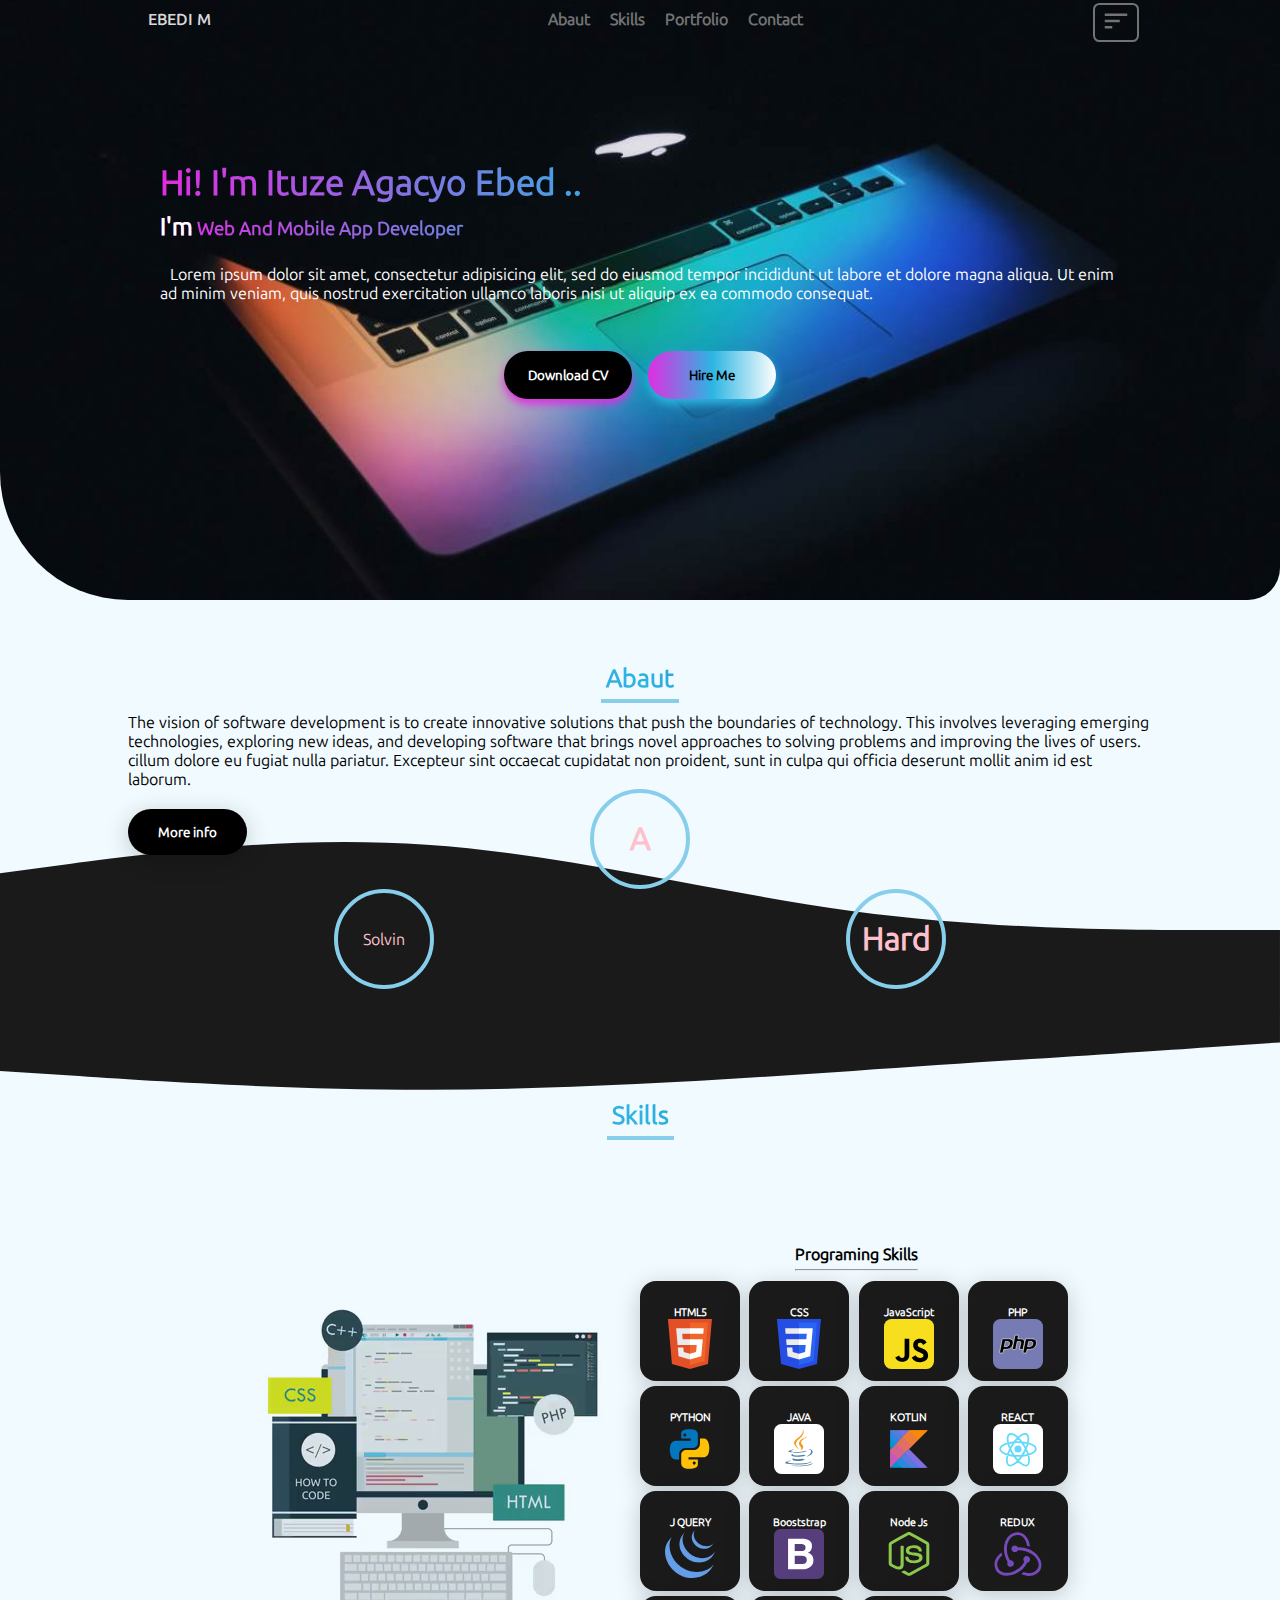
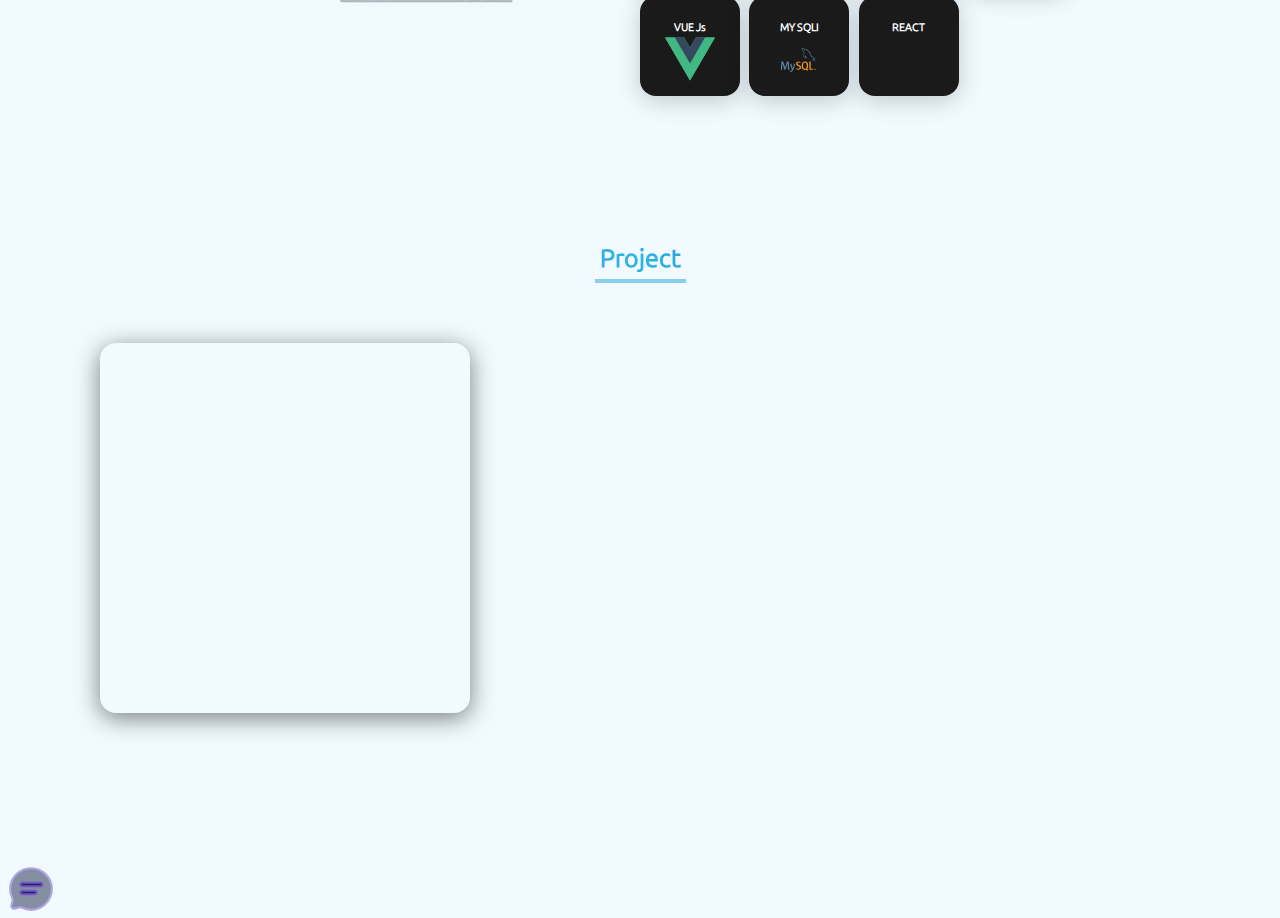
==== index.html @ 1e7b7397 "initial commit" ====
<!DOCTYPE html>
<html>
<head>
	<meta charset="utf-8">
	<title>Document</title>
	<style type="text/css">
	</style>
	<link rel="stylesheet" href="Assert/CSS/index.css">
	<link rel="stylesheet" href="./Assert/CSS/project.css">
</head>
<body>
<!-- container for all  secton  -->
<div class="cont-for-all-body-item">

<div class="all-cont-hd">
	<div class="contain-header">
	     <div class="log">EBEDI M</div>
	     <div class="cont-nav">
		   <ul>
			  <li class=""><a href="#abaut">Abaut</a></li>
			  <li><a href="#skills">Skills</a></li>
			  <li><a href="">Portfolio</a></li>
			  <li><a href="">Contact</a></li>
		   </ul>
	     </div>
		 <div class="cont-for-mobile-fit-svg">
			<button class="menu-link-display-btn">
				    <svg xmlns="http://www.w3.org/2000/svg" class="more-btn-navsvg" height="30px" viewBox="0 -960 960 960" width="30px" ><path d="M120-240v-80h240v80H120Zm0-200v-80h480v80H120Zm0-200v-80h720v80H120Z"/></svg>
			</button>
		 </div>
    </div>
    <div class="cont-main-word">
    	<div class="org-cont-body">
    		<div class="header-org-body">
    		    <h3 class="h3">Hi! I'm Ituze Agacyo Ebed ..</h1>

    		</div>
    		<div class="main-org-body">
    			<div class="class-text-title">
    				<h3><span class="cont-hi">I'm</span> Web And Mobile App Developer</h3>
    			</div>
    			<div class="text-cont">
    			Lorem ipsum dolor sit amet, consectetur adipisicing elit, sed do eiusmod
    			tempor incididunt ut labore et dolore magna aliqua. Ut enim ad minim veniam,
    			quis nostrud exercitation ullamco laboris nisi ut aliquip ex ea commodo
    			consequat.
    			</div> 
    			<div class="cont-for-btn">
    				<button type="button"  class="button-for-b btn-one">Download CV</button><button class="button-for-b btn-two" id="btnhire">Hire Me
						<span class="dot1"></span><span class="dot2"></span><span class="dot3"></span><span class="dot4"></span><span class="dot5"></span><span class="dot6"></span><span class="dot7"></span><span class="dot8"></span><span class="dot9"></span><span class="dot10"></span><span class="dot11"></span><span class="dot12"></span><span class="dot13"></span><span class="dot14"></span><span class="dot15"></span><span class="dot16"></span><span class="dot17"></span><span class="dot18"></span><span class="dot19"></span><span class="dot20"></span><span class="dot21"></span><span class="dot22"></span><span class="dot23"></span><span class="dot24"></span><span class="dot25"></span>
					</button>
    			</div>
					
    		</div>
    	</div>
    </div>	
</div>
<div class="abaut-back" >
  <div class="all-cont-about">
    <div class="cont-org-abaut" id="abaut">
		<div class="abaut-header">
		    <h2 class="abaut-cont"><span class="span-aba">Aba</span><span class="span-ut">ut</span></h2>
		</div>
		<div class="abaut-body">
			The vision of software development is to create innovative solutions that push the boundaries of technology. This involves leveraging emerging technologies, exploring new ideas, and developing software that brings novel approaches to solving problems and improving the lives of users.
			cillum dolore eu fugiat nulla pariatur. Excepteur sint occaecat cupidatat non
			proident, sunt in culpa qui officia deserunt mollit anim id est laborum.
			<div class="cont-for-more-about-me"><button type="button" class="btn-abaut-me">More info</button></div>
		</div>
		<div class="abaut-footer">
			<div class="abaut-h-one">
				<div class="cont-my-h-value">
					<h1>A</h1>
				</div>
			</div>
			<div class="abaut-f-one">
				<div class="cont-my-h-value">
					<h7>Solvin</h7>
				</div>
				<div class="cont-my-h-value">
					<h1>Hard</h1>
				</div>
			</div>
		</div>

	</div>
	<!--  some wavy  -->
	<div class="cont-for-between-wavy">
		<!-- #1a1a1a -->
        <svg class="abaut-wavy" xmlns="http://www.w3.org/2000/svg" viewBox="0 0 1440 320"><path fill="#1a1a1a" fill-opacity="1" d="M0,160L80,149.3C160,139,320,117,480,128C640,139,800,181,960,202.7C1120,224,1280,224,1360,224L1440,224L1440,320L1360,320C1280,320,1120,320,960,320C800,320,640,320,480,320C320,320,160,320,80,320L0,320Z"></path></svg>
	    <svg class="wavy-two" xmlns="http://www.w3.org/2000/svg" viewBox="0 0 1440 320"><path fill="#1a1a1a" fill-opacity="1" d="M0,64L80,69.3C160,75,320,85,480,85.3C640,85,800,75,960,64C1120,53,1280,43,1360,37.3L1440,32L1440,0L1360,0C1280,0,1120,0,960,0C800,0,640,0,480,0C320,0,160,0,80,0L0,0Z"></path></svg>
	</div>	
	<!--  -->
 </div>
</div>
<!--  -->


<div class="cont-org-skill" id="skills">
	<div class="cont-all-skills" >
		<!--  -->
		<!--  -->
		<div class="cont-skills-org" >
			<div class="abaut-header">
				<h2 class="abaut-cont"><span class="span-aba">Ski</span><span class="span-ut">lls</span></h2>
			</div>
			<div class="cont-body-skills">
				<!-- <div class="cont-lef-color-skiil">
					 <div class="back-grnd-rotate">
					 </div>
					 <div class="back-grnd-rotate">
					 </div>
					 <div class="back-grnd-rotate">
					 </div>
				</div> -->
				<div class="video-cont-left">
                    <video  class="video-about" src="./Assert/video/animation_code.mp4" autoplay muted loop></video>
				</div>
				<div class="cont-for-prog-lang">
					<div class="cont-prog-hd-skill">
						<h4 style="padding: 5px 0px ;">Programing Skills</h4>
						<hr>
					</div>
					<div class="sec-cond-body">
						  <div class="cont-for-ski-svg-h-b">
							   <div class="cont-for-porg-skill-svg-heade">
								<h6>HTML5</h6>
							   </div>
							   <div class="cont-for-porgr-svg" >
							
								<svg xmlns="http://www.w3.org/2000/svg"
								aria-label="HTML5" role="img"
								viewBox="0 0 512 512"><path fill="#e34f26" d="M71 460L30 0h451l-41 460-185 52"/><path fill="#ef652a" d="M256 472l149-41 35-394H256"/><path fill="#ebebeb" d="M256 208h-75l-5-58h80V94H114l15 171h127zm-1 147l-63-17-4-45h-56l7 89 116 32z"/><path fill="#fff" d="M255 208v57h70l-7 73-63 17v59l116-32 16-174zm0-114v56h137l5-56z"/></svg>
								</div>
						  </div>
						  <div class="cont-for-ski-svg-h-b">
							<div class="cont-for-porg-skill-svg-heade">
							 <h6>CSS</h6>
							</div>
							<div class="cont-for-porgr-svg" >
						     
								<svg xmlns="http://www.w3.org/2000/svg"
								aria-label="HTML5" role="img"
								viewBox="0 0 512 512"><path fill="#264de4"
								d="M72 460L30 0h451l-41 460-184 52"/><path fill="#2965f1"
								d="M256 37V472l149-41 35-394"/><path fill="#ebebeb"
								d="m114 94h142v56H119m5 58h132v57H129m3 28h56l4 45 64 17v59L139 382"/><path fill="#fff"
								d="m256 208v57h69l-7 73-62 17v59l115-32 26-288H256v56h80l-5.5 58Z"/></svg>
							 
							 </div>
					    </div>
						<div class="cont-for-ski-svg-h-b">
							<div class="cont-for-porg-skill-svg-heade">
							 <h6>JavaScript</h6>
							</div>
							<div class="cont-for-porgr-svg" >
								<svg xmlns="http://www.w3.org/2000/svg"
								aria-label="JavaScript" role="img"
								viewBox="0 0 512 512"><rect
								width="512" height="512"
								rx="15%"
								fill="#f7df1e"/><path d="M324 370c10 17 24 29 47 29c20 0 33-10 33 -24c0-16 -13 -22 -35 -32l-12-5c-35-15 -58 -33 -58 -72c0-36 27 -64 70 -64c31 0 53 11 68 39l-37 24c-8-15 -17 -21 -31 -21c-14 0-23 9 -23 21c0 14 9 20 30 29l12 5c41 18 64 35 64 76c0 43-34 67 -80 67c-45 0-74 -21 -88 -49zm-170 4c8 13 14 25 31 25c16 0 26-6 26 -30V203h48v164c0 50-29 72 -72 72c-39 0-61 -20 -72 -44z"/></svg>
							 </div>
					    </div>
							<div class="cont-for-ski-svg-h-b">
								<div class="cont-for-porg-skill-svg-heade">
								 <h6>PHP</h6>
								</div>
								<div class="cont-for-porgr-svg" >
									
								  <svg xmlns="http://www.w3.org/2000/svg" xmlns:xlink="http://www.w3.org/1999/xlink"
								  aria-label="PHP" role="img"
								  viewBox="0 0 512 512"><rect
								  width="512" height="512"
								  rx="15%"
								  fill="#777bb3"/><g stroke="#fff" stroke-width="6"><path id="a" d="M155 202H97a3 3 0 0 0-3 2L67 345c0 3 3 3 3 3h30c3 0 3-2 3-2l7-35h27c42 0 63-28 68-53s1-56-50-56zm13 54c-4 19-17 27-35 27h-18l11-53h18c27 0 26 10 24 26z"/><path d="M275 311c-4 0-3-4-3-4l12-61c0-8 6-16-18-15h-18l-15 78s0 3-4 3h-29c-3 0-3-3-3-3l28-141s0-2 4-2h30c3 0 2 3 2 3l-7 34h26c36 0 45 17 42 37l-13 69s0 3-5 3z"/><use xlink:href="#a" x="239"/></g></svg>
								 </div>
							</div>
							<div class="cont-for-ski-svg-h-b">
								<div class="cont-for-porg-skill-svg-heade">
								 <h6>PYTHON</h6>
								</div>
								<div class="cont-for-porgr-svg" >
								  
								 <svg xmlns="http://www.w3.org/2000/svg" viewBox="0 0 48 48" ><path fill="#0277BD" d="M24.047,5c-1.555,0.005-2.633,0.142-3.936,0.367c-3.848,0.67-4.549,2.077-4.549,4.67V14h9v2H15.22h-4.35c-2.636,0-4.943,1.242-5.674,4.219c-0.826,3.417-0.863,5.557,0,9.125C5.851,32.005,7.294,34,9.931,34h3.632v-5.104c0-2.966,2.686-5.896,5.764-5.896h7.236c2.523,0,5-1.862,5-4.377v-8.586c0-2.439-1.759-4.263-4.218-4.672C27.406,5.359,25.589,4.994,24.047,5z M19.063,9c0.821,0,1.5,0.677,1.5,1.502c0,0.833-0.679,1.498-1.5,1.498c-0.837,0-1.5-0.664-1.5-1.498C17.563,9.68,18.226,9,19.063,9z"/><path fill="#FFC107" d="M23.078,43c1.555-0.005,2.633-0.142,3.936-0.367c3.848-0.67,4.549-2.077,4.549-4.67V34h-9v-2h9.343h4.35c2.636,0,4.943-1.242,5.674-4.219c0.826-3.417,0.863-5.557,0-9.125C41.274,15.995,39.831,14,37.194,14h-3.632v5.104c0,2.966-2.686,5.896-5.764,5.896h-7.236c-2.523,0-5,1.862-5,4.377v8.586c0,2.439,1.759,4.263,4.218,4.672C19.719,42.641,21.536,43.006,23.078,43z M28.063,39c-0.821,0-1.5-0.677-1.5-1.502c0-0.833,0.679-1.498,1.5-1.498c0.837,0,1.5,0.664,1.5,1.498C29.563,38.32,28.899,39,28.063,39z"/></svg>	
								 </div>
							</div>
							<div class="cont-for-ski-svg-h-b">
								<div class="cont-for-porg-skill-svg-heade">
								 <h6>JAVA</h6>
								</div>
								<div class="cont-for-porgr-svg" >
															   
							   <svg xmlns="http://www.w3.org/2000/svg"
								aria-label="Java" role="img"
								viewBox="0 0 512 512" fill="none"><rect
								width="512" height="512"
								rx="15%"
								fill="#fff"/><path d="M274 235c18 21-5 40-5 40s47-24 25-54-35-42 48-90C342 130 211 163 274 235M294 53s40 40-38 100c-62 49-14 77 0 109-36-33-63-61-45-88C238 134 310 115 294 53" fill="#f8981d"/><path d="M206 347s-15 8 10 11 46 3 79-3a137 137 0 0 0 21 10C242 397 147 364 206 347m-9-42s-16 12 9 15 58 4 102-5a45 45 0 0 0 16 10C233 351 132 327 197 305m175 73s11 9-12 16c-43 13-179 17-217 1-14-6 15-17 33-17-17-10-98 21-42 30C287 432 412 396 372 378M213 262s-69 16-25 22c19 3 57 2 92-1s57-8 57-8a122 122 0 0 0-17 9c-70 18-206 10-167-9S213 262 213 262m124 69c73-37 39-80 7-66 36-30 101 36-9 68v-2M220 432c69 4 174-2 176-35 0 0-5 12-57 22s-131 10-174 3C166 422 175 429 220 432" fill="#5382a1"/></svg>
								</div>
							</div>
							<div class="cont-for-ski-svg-h-b">
								<div class="cont-for-porg-skill-svg-heade">
								 <h6>KOTLIN</h6>
								</div>
								<div class="cont-for-porgr-svg" >	
								  <svg xmlns="http://www.w3.org/2000/svg" viewBox="0 0 48 48" ><polygon fill="#0d91d6" points="24,6 17.99,12.35 11.97,18.69 6,25 6,6"/><polygon fill="#f88909" points="24,6 23.96,6 17.97,12.33 11.96,18.68 6,24.97 6,25 6,25.09 6,42 14.69,33.31 20.87,27.13 27.06,20.94 33.25,14.75 42,6"/><polygon fill="#c757bc" points="14.69,33.31 6,42 6,25.09"/><polygon fill="#d3638f" points="20.87,27.13 14.69,33.31 6,25.09 6,25 11.97,18.69"/><polygon fill="#e07063" points="27.06,20.94 20.87,27.13 11.97,18.69 17.99,12.35"/><polygon fill="#ec7d36" points="33.25,14.75 27.06,20.94 17.99,12.35 24,6"/><polygon fill="#f88909" points="42,6 33.25,14.75 24,6"/><polygon fill="#0095d5" points="11.51,19.15 7.99,22.88 6,21 6,13.94"/><polygon fill="#2b88da" points="15.03,15.42 11.51,19.15 6,13.94 6,6.87"/><polygon fill="#557bde" points="18.56,11.7 15.03,15.42 6,6.87 6,6 12.53,6"/><polygon fill="#806ee3" points="22.08,7.97 18.56,11.7 12.53,6 24,6"/><polygon fill="#0095d5" points="23,25 6,42 9.35,42 17.52,42 40,42"/><polygon fill="#2b88da" points="25.68,42 17.52,42 11.76,36.25 15.84,32.17"/><polygon fill="#557bde" points="33.86,42 25.68,42 15.84,32.17 19.92,28.09"/><polygon fill="#806ee3" points="42,42 33.86,42 19.92,28.09 24,24"/></svg>
								 </div>
							</div>
							<div class="cont-for-ski-svg-h-b">
								<div class="cont-for-porg-skill-svg-heade">
								 <h6>REACT</h6>
								</div>
								<div class="cont-for-porgr-svg" >	
									<svg xmlns="http://www.w3.org/2000/svg"
									aria-label="React" role="img"
									viewBox="0 0 512 512"><rect
									width="512" height="512"
									rx="15%"
									fill="#fff"/><circle cx="256" cy="256" r="36" fill="#61dafb"/><path stroke="#61dafb" stroke-width="18" fill="none" d="M317.47 291.43a71 183 30 1 0-.05.09zm-122.89.09a183 71 60 1 0-.05-.09zm61.47 35.43a183 71 0 1 0-.1 0z"/></svg>
								 </div>
							</div>
							<div class="cont-for-ski-svg-h-b">
								<div class="cont-for-porg-skill-svg-heade">
								 <h6>J QUERY</h6>
								</div>
								<div class="cont-for-porgr-svg jquery-bg" >	
                                  <svg fill="#649de8" viewBox="0 -0.5 25 25" xmlns="http://www.w3.org/2000/svg" stroke="#649de8" stroke-width="0.00025"><g id="SVGRepo_bgCarrier" stroke-width="0"></g><g id="SVGRepo_tracerCarrier" stroke-linecap="round" stroke-linejoin="round"></g><g id="SVGRepo_iconCarrier"><path d="m1.582 5.638c-2.206 3.17-1.931 7.294-.246 10.663.04.08.08.16.123.24.026.05.051.102.08.151.015.03.033.059.049.087.029.054.058.105.088.16q.08.138.16.275c.03.05.06.101.092.151q.091.147.186.292c.026.042.052.08.08.122.088.131.178.262.27.39l.008.01c.014.021.031.041.046.062.08.11.16.22.246.328l.093.118q.112.141.228.28l.087.104c.103.122.209.24.32.362l.006.006.012.013c.106.115.214.228.32.34l.103.104c.085.085.17.169.258.252.035.034.07.068.106.1.116.11.234.217.353.32.002.002.003.004.006.005.02.018.042.035.062.052q.16.137.32.271l.133.106q.132.106.267.209l.143.109c.099.073.199.145.3.214.037.026.072.052.11.08l.03.022c.096.066.194.13.291.193.042.028.08.057.126.08.15.094.302.189.456.279l.126.071c.113.066.226.13.342.192.062.034.126.066.189.098.08.043.16.086.245.127l.057.027.1.049q.192.092.388.18l.08.037q.224.098.453.189l.11.043c.141.054.284.108.427.16l.054.018c.16.055.32.106.48.156l.115.034c.128.046.292.094.461.132l.031.006c10.667 1.945 13.766-6.41 13.766-6.41-2.602 3.39-7.222 4.285-11.6 3.289-.166-.038-.326-.089-.489-.137l-.122-.037q-.24-.073-.47-.153l-.065-.023c-.139-.049-.278-.101-.414-.154l-.116-.046c-.15-.059-.3-.122-.448-.186l-.09-.04c-.127-.058-.253-.115-.378-.175l-.109-.053c-.098-.048-.195-.098-.292-.149-.065-.034-.131-.066-.195-.102-.118-.063-.234-.13-.35-.197l-.118-.066c-.154-.09-.306-.185-.456-.279-.042-.026-.08-.054-.123-.08-.109-.07-.218-.142-.325-.216-.035-.023-.07-.05-.105-.074q-.155-.109-.307-.222c-.046-.034-.091-.069-.136-.103-.093-.071-.186-.142-.277-.217l-.123-.099c-.116-.096-.231-.191-.345-.29l-.038-.032c-.122-.108-.24-.218-.362-.33l-.102-.098q-.133-.126-.26-.255l-.102-.102q-.16-.167-.32-.338l-.016-.017c-.11-.121-.218-.244-.324-.369l-.083-.102c-.08-.095-.16-.191-.233-.288-.029-.034-.058-.07-.086-.106-.092-.119-.182-.24-.27-.358-2.43-3.314-3.303-7.886-1.36-11.64z"></path><path d="m8.429 2.966c-.754 1.166-1.202 2.592-1.202 4.121 0 1.347.347 2.613.958 3.714l-.02-.039c.235.457.469.843.727 1.21l-.022-.032c.244.387.515.723.82 1.024l.001.001c.115.126.235.25.358.371.031.032.062.062.094.094.119.115.24.229.366.339.005.004.01.01.015.013.138.122.282.24.427.353l.097.076c.146.112.294.222.446.326l.013.01c.067.046.136.09.204.134.033.022.064.044.097.064.109.07.219.138.331.203l.046.027c.097.056.194.11.293.16.034.019.069.036.104.054.068.035.136.071.205.106l.03.014c.141.07.282.136.427.199.031.014.062.026.094.039.115.049.233.097.35.142l.15.055c.106.039.214.076.32.112l.146.046c.126.048.281.094.441.13l.024.004c8.236 1.365 10.138-4.977 10.138-4.977-1.714 2.468-5.034 3.646-8.575 2.727-.16-.042-.312-.086-.466-.135-.047-.014-.094-.03-.14-.046-.11-.035-.218-.074-.326-.113l-.147-.054c-.118-.046-.235-.093-.351-.142-.032-.014-.064-.026-.094-.04-.146-.063-.289-.13-.43-.199-.073-.036-.144-.074-.215-.11l-.124-.064q-.138-.075-.273-.154c-.021-.012-.043-.024-.065-.037q-.167-.098-.33-.202c-.034-.022-.066-.045-.099-.066-.072-.046-.143-.094-.214-.142-.152-.105-.299-.214-.445-.326l-.1-.08c-1.549-1.211-2.718-2.843-3.34-4.723l-.02-.07c-.236-.694-.373-1.494-.373-2.325 0-1.338.353-2.594.972-3.679l-.019.037z"></path><path d="m14.188.97c-.504.747-.804 1.668-.804 2.659 0 .715.156 1.393.436 2.002l-.012-.03c.73 1.627 2.059 2.876 3.699 3.484l.045.015c.068.026.135.048.205.071l.09.028c.078.029.176.058.276.081l.017.003c4.547.88 5.781-2.334 6.11-2.806-1.081 1.556-2.896 1.929-5.124 1.389-.176-.043-.37-.106-.539-.167-.262-.093-.474-.183-.679-.283l.039.017c-.428-.209-.795-.436-1.136-.697l.016.012c-1.994-1.513-3.232-4.4-1.931-6.749z"></path></g></svg>

								 </div>

							</div>
							 <div class="cont-for-ski-svg-h-b">
									<div class="cont-for-porg-skill-svg-heade">
									 <h6>Booststrap</h6>
									</div>
									<div class="cont-for-porgr-svg" >
                                   <svg width="" height="" viewBox="0 0 256 256" xmlns="http://www.w3.org/2000/svg" preserveAspectRatio="xMinYMin meet"><path d="M0 222.991C0 241.223 14.779 256 33.009 256H222.99C241.223 256 256 241.221 256 222.991V33.01C256 14.777 241.221 0 222.991 0H33.01C14.777 0 0 14.779 0 33.009V222.99z" fill="#563D7C"/><path d="M106.158 113.238V76.985h31.911c3.04 0 5.97.253 8.792.76 2.822.506 5.319 1.41 7.49 2.713 2.17 1.303 3.907 3.112 5.21 5.427 1.302 2.316 1.954 5.283 1.954 8.9 0 6.513-1.954 11.217-5.862 14.111-3.907 2.895-8.9 4.342-14.979 4.342h-34.516zM72.075 50.5v155h75.112c6.947 0 13.713-.868 20.298-2.605 6.585-1.737 12.446-4.414 17.584-8.032 5.137-3.618 9.226-8.286 12.265-14.002 3.04-5.717 4.559-12.483 4.559-20.298 0-9.697-2.352-17.982-7.055-24.856-4.704-6.875-11.832-11.687-21.384-14.437 6.947-3.328 12.194-7.598 15.74-12.808 3.545-5.21 5.318-11.722 5.318-19.538 0-7.236-1.194-13.314-3.582-18.235-2.388-4.92-5.753-8.864-10.095-11.831-4.341-2.967-9.551-5.102-15.63-6.404-6.078-1.303-12.808-1.954-20.189-1.954H72.075zm34.083 128.515v-42.549h37.121c7.381 0 13.315 1.7 17.802 5.102 4.486 3.401 6.73 9.081 6.73 17.041 0 4.053-.688 7.381-2.063 9.986-1.375 2.605-3.22 4.668-5.536 6.187-2.315 1.52-4.993 2.605-8.032 3.257-3.04.65-6.223.976-9.552.976h-36.47z" fill="#FFF"/></svg>
									 </div>
							</div>
							<div class="cont-for-ski-svg-h-b">
								<div class="cont-for-porg-skill-svg-heade">
								 <h6>Node Js</h6>
								</div>
								<div class="cont-for-porgr-svg" >	
					              <svg viewBox="0 0 32 32" fill="none" xmlns="http://www.w3.org/2000/svg"><g id="SVGRepo_bgCarrier" stroke-width="0"></g><g id="SVGRepo_tracerCarrier" stroke-linecap="round" stroke-linejoin="round"></g><g id="SVGRepo_iconCarrier"> <path d="M17.1725 2.29872C16.4627 1.89953 15.5373 1.90132 14.8269 2.29872C11.2689 4.26227 7.71082 6.22641 4.15216 8.18906C3.45969 8.55335 2.99264 9.29698 3.00009 10.0688V21.9328C2.99509 22.7197 3.48622 23.4705 4.19655 23.8298C5.21871 24.3736 6.2118 24.9726 7.25244 25.4802C8.45451 26.0709 9.95843 26.2015 11.1752 25.5855C12.1629 25.075 12.6016 23.9395 12.6003 22.896C12.6083 18.9806 12.6016 15.0651 12.6034 11.1496C12.6269 10.9756 12.4962 10.7896 12.3064 10.7938C11.8517 10.7866 11.3964 10.7896 10.9417 10.7926C10.7699 10.7764 10.6022 10.9191 10.6152 11.0918C10.6091 14.982 10.6164 18.8734 10.6115 22.7642C10.6214 23.3024 10.2578 23.8196 9.73913 24.0014C8.5412 24.4213 5.12198 22.2012 5.12198 22.2012C4.9965 22.1431 4.91682 22.007 4.92912 21.8718C4.92912 17.9576 4.92973 14.0433 4.92912 10.1297C4.91187 9.97191 5.00912 9.8298 5.15402 9.76538C8.70033 7.8134 12.2448 5.85654 15.7911 3.90336C15.9143 3.82115 16.086 3.8214 16.2089 3.90396C19.7552 5.85654 23.3003 7.81161 26.8472 9.76368C26.9926 9.828 27.0857 9.9725 27.0709 10.1297C27.0703 14.0433 27.0721 17.9576 27.0697 21.8713C27.0802 22.0098 27.0086 22.144 26.8793 22.2048C23.3661 24.1462 19.8129 26.025 16.3315 28.0228C16.1796 28.1099 16.0075 28.2086 15.8373 28.1126C14.9218 27.6062 14.0174 27.0801 13.1049 26.5688C13.0057 26.5069 12.8794 26.4803 12.7759 26.5496C12.3668 26.7652 11.982 26.9398 11.5122 27.1258C10.8524 27.387 10.9578 27.4938 11.5529 27.8405C12.62 28.4444 13.6889 29.0459 14.756 29.6504C15.4585 30.0888 16.4024 30.12 17.1275 29.7149C20.6861 27.7538 24.2436 25.7904 27.8029 23.8293C28.5113 23.468 29.0049 22.7202 28.9999 21.9327V10.0688C29.0068 9.31264 28.5576 8.58227 27.886 8.21259C24.3156 6.23947 20.7435 4.27064 17.1725 2.29872Z" fill="#8CC84B"></path> <path d="M22.5419 11.2062C21.1452 10.459 19.4836 10.4192 17.9315 10.5169C16.8102 10.6277 15.6309 10.9371 14.814 11.7409C13.9761 12.5489 13.7937 13.8537 14.1917 14.9085C14.4769 15.6539 15.1948 16.1386 15.9372 16.395C16.8935 16.7326 17.8979 16.837 18.9026 16.9414C19.819 17.0366 20.7357 17.1319 21.6165 17.4042C21.9763 17.5234 22.3953 17.7058 22.5055 18.0973C22.6073 18.5609 22.4957 19.0998 22.1193 19.4219C20.9237 20.3682 17.5979 20.2232 16.4166 19.4784C15.939 19.1611 15.7332 18.5994 15.6495 18.0641C15.6402 17.8973 15.5059 17.7443 15.3248 17.757C14.8713 17.7516 14.4178 17.7528 13.9643 17.7564C13.8061 17.7431 13.6416 17.8557 13.6329 18.0172C13.5397 20.4689 15.7914 21.5377 17.9039 21.773C19.1108 21.888 20.3442 21.8814 21.5327 21.6224C22.4261 21.419 23.3219 21.0444 23.9369 20.3563C24.6953 19.52 24.8444 18.2749 24.5043 17.2332C24.2443 16.4559 23.5012 15.9573 22.7416 15.7008C21.7086 15.3466 20.4844 15.1562 19.5488 15.0671C18.1889 14.9376 16.5729 14.9905 16.188 14.0969C16.0345 13.629 16.1651 13.048 16.5951 12.7602C17.7328 11.9885 20.0483 12.091 21.2265 12.6675C21.7675 12.9384 22.081 13.4948 22.2104 14.0565C22.2344 14.2215 22.3454 14.3937 22.5364 14.3865C22.9868 14.3955 23.4372 14.3889 23.8875 14.3895C24.0422 14.4003 24.2116 14.313 24.2418 14.1546C24.2227 12.9806 23.6232 11.7788 22.5419 11.2062Z" fill="#8CC84B"></path> </g></svg>
								 </div>
							</div>
							<div class="cont-for-ski-svg-h-b">
								<div class="cont-for-porg-skill-svg-heade">
								 <h6>REDUX</h6>
								</div>
								<div class="cont-for-porgr-svg" >
							       <svg viewBox="0 0 32 32" fill="none" xmlns="http://www.w3.org/2000/svg"><g id="SVGRepo_bgCarrier" stroke-width="0"></g><g id="SVGRepo_tracerCarrier" stroke-linecap="round" stroke-linejoin="round"></g><g id="SVGRepo_iconCarrier"> <path d="M21.7868 21.556C22.8939 21.4433 23.7338 20.505 23.6956 19.3789C23.6575 18.253 22.703 17.3522 21.5577 17.3522H21.4814C20.2978 17.3897 19.3817 18.3656 19.4199 19.5291C19.4581 20.0921 19.6871 20.58 20.0307 20.9178C18.7327 23.4326 16.7475 25.2717 13.7698 26.8106C11.7464 27.8615 9.6468 28.2369 7.54715 27.9742C5.82918 27.749 4.49301 26.9984 3.65301 25.7596C2.43144 23.9205 2.31695 21.9312 3.34773 19.942C4.07312 18.5157 5.21828 17.4647 5.94367 16.9392C5.79098 16.4513 5.56187 15.6256 5.44738 15.0251C-0.0882044 18.9661 0.484491 24.2959 2.16426 26.8106C3.42402 28.6873 5.98187 29.8509 8.80691 29.8509C9.57039 29.8509 10.3339 29.7757 11.0975 29.5882C15.9841 28.6498 19.6872 25.7972 21.7868 21.556ZM28.5059 16.9018C25.6045 13.5613 21.3287 11.7222 16.4421 11.7222H15.8314C15.4878 11.0466 14.7624 10.5961 13.9607 10.5961H13.8843C12.7009 10.6337 11.7848 11.6095 11.8229 12.7731C11.8611 13.8991 12.8154 14.7999 13.9607 14.7999H14.037C14.8769 14.7624 15.6023 14.2369 15.9077 13.5237H16.5948C19.4963 13.5237 22.2449 14.3494 24.7265 15.9634C26.6352 17.202 28.0096 18.816 28.7731 20.7677C29.4221 22.3441 29.3839 23.883 28.6967 25.1967C27.6278 27.1859 25.8336 28.2744 23.4666 28.2744C21.9395 28.2744 20.4889 27.824 19.7253 27.4862C19.3054 27.8615 18.5418 28.462 18.0073 28.8375C19.649 29.5881 21.3287 30.001 22.9321 30.001C26.597 30.001 29.3076 28.0116 30.3384 26.0224C31.4454 23.8454 31.369 20.0921 28.5059 16.9018ZM9.1123 22.1939C9.15051 23.3199 10.1049 24.2206 11.2502 24.2206H11.3266C12.51 24.1832 13.4262 23.2073 13.388 22.0438C13.3499 20.9177 12.3954 20.017 11.2502 20.017H11.1739C11.0975 20.017 10.9829 20.017 10.9067 20.0544C9.3414 17.5022 8.69242 14.7248 8.92152 11.7221C9.0741 9.47006 9.83769 7.51828 11.1739 5.9043C12.2809 4.51555 14.4188 3.83996 15.8696 3.80252C19.9162 3.7274 21.634 8.68179 21.7486 10.6711C22.2449 10.7837 23.0848 11.0465 23.6575 11.2342C23.1993 5.15382 19.3817 2.00098 15.7169 2.00098C12.2809 2.00098 9.1123 4.44067 7.85242 8.04387C6.09637 12.8481 7.24164 17.4647 9.37949 21.1055C9.18871 21.3682 9.0741 21.7811 9.1123 22.194V22.1939Z" fill="#764ABC"></path> </g></svg>
								 </div>
							</div>
							<div class="cont-for-ski-svg-h-b">
								<div class="cont-for-porg-skill-svg-heade">
								 <h6>VUE Js </h6>
								</div>
								<div class="cont-for-porgr-svg" >	
									<svg viewBox="0 -17.5 256 256" version="1.1" xmlns="http://www.w3.org/2000/svg" xmlns:xlink="http://www.w3.org/1999/xlink" preserveAspectRatio="xMidYMid" fill="#000000"><g id="SVGRepo_bgCarrier" stroke-width="0"></g><g id="SVGRepo_tracerCarrier" stroke-linecap="round" stroke-linejoin="round"></g><g id="SVGRepo_iconCarrier"> <g> <path d="M204.8,0 L256,0 L128,220.8 L0,0 L50.56,0 L97.92,0 L128,51.2 L157.44,0 L204.8,0 Z" fill="#41B883"> </path> <path d="M0,0 L128,220.8 L256,0 L204.8,0 L128,132.48 L50.56,0 L0,0 Z" fill="#41B883"> </path> <path d="M50.56,0 L128,133.12 L204.8,0 L157.44,0 L128,51.2 L97.92,0 L50.56,0 Z" fill="#35495E"> </path> </g> </g></svg>
					
								 </div>
							</div>
							<div class="cont-for-ski-svg-h-b">
								<div class="cont-for-porg-skill-svg-heade">
								 <h6>MY SQLI </h6>
								</div>
								<div class="cont-for-porgr-svg" >	
									                 
                                 <svg viewBox="-18.458 -22.75 191.151 191.151" xmlns="http://www.w3.org/2000/svg" fill="#000000"><g id="SVGRepo_bgCarrier" stroke-width="0"></g><g id="SVGRepo_tracerCarrier" stroke-linecap="round" stroke-linejoin="round"></g><g id="SVGRepo_iconCarrier"><path d="M-18.458 6.58h191.151v132.49H-18.458V6.58z" fill="none"></path><path d="M40.054 113.583h-5.175c-.183-8.735-.687-16.947-1.511-24.642h-.046l-7.879 24.642h-3.94l-7.832-24.642h-.045c-.581 7.388-.947 15.602-1.099 24.642H7.81c.304-10.993 1.068-21.299 2.289-30.919h6.414l7.465 22.719h.046l7.511-22.719h6.137c1.344 11.268 2.138 21.575 2.382 30.919M62.497 90.771c-2.107 11.434-4.887 19.742-8.337 24.928-2.688 3.992-5.633 5.99-8.84 5.99-.855 0-1.91-.258-3.16-.77v-2.757c.611.088 1.328.138 2.152.138 1.498 0 2.702-.412 3.62-1.238 1.098-1.006 1.647-2.137 1.647-3.388 0-.858-.428-2.612-1.282-5.268L42.618 90.77h5.084l4.076 13.19c.916 2.995 1.298 5.086 1.145 6.277 2.229-5.953 3.786-12.444 4.673-19.468h4.901v.002z" fill="#5d87a1"></path><path d="M131.382 113.583h-14.7V82.664h4.945v27.113h9.755v3.806zM112.834 114.33l-5.684-2.805c.504-.414.986-.862 1.42-1.381 2.416-2.838 3.621-7.035 3.621-12.594 0-10.229-4.014-15.346-12.045-15.346-3.938 0-7.01 1.298-9.207 3.895-2.414 2.84-3.619 7.022-3.619 12.551 0 5.435 1.068 9.422 3.205 11.951 1.955 2.291 4.902 3.438 8.843 3.438 1.47 0 2.819-.18 4.048-.543l7.4 4.308 2.018-3.474zm-18.413-6.934c-1.252-2.014-1.878-5.248-1.878-9.707 0-7.785 2.365-11.682 7.1-11.682 2.475 0 4.289.932 5.449 2.792 1.25 2.017 1.879 5.222 1.879 9.619 0 7.849-2.367 11.774-7.099 11.774-2.476.001-4.29-.928-5.451-2.796M85.165 105.013c0 2.622-.962 4.773-2.884 6.458-1.924 1.678-4.504 2.519-7.737 2.519-3.024 0-5.956-.966-8.794-2.888l1.329-2.655c2.442 1.223 4.653 1.831 6.638 1.831 1.863 0 3.319-.413 4.375-1.232 1.055-.822 1.684-1.975 1.684-3.433 0-1.837-1.281-3.407-3.631-4.722-2.167-1.19-6.501-3.678-6.501-3.678-2.349-1.712-3.525-3.55-3.525-6.578 0-2.506.877-4.529 2.632-6.068 1.757-1.545 4.024-2.315 6.803-2.315 2.87 0 5.479.769 7.829 2.291l-1.192 2.656c-2.01-.854-3.994-1.281-5.951-1.281-1.585 0-2.809.381-3.66 1.146-.858.762-1.387 1.737-1.387 2.933 0 1.828 1.308 3.418 3.722 4.759 2.196 1.192 6.638 3.723 6.638 3.723 2.409 1.709 3.612 3.53 3.612 6.534" fill="#f8981d"></path><path d="M137.59 72.308c-2.99-.076-5.305.225-7.248 1.047-.561.224-1.453.224-1.531.933.303.3.338.784.601 1.198.448.747 1.229 1.752 1.942 2.276.783.6 1.569 1.194 2.393 1.717 1.453.899 3.1 1.422 4.516 2.318.825.521 1.645 1.195 2.471 1.756.406.299.666.784 1.193.971v-.114c-.264-.336-.339-.822-.598-1.196l-1.122-1.082c-1.084-1.456-2.431-2.727-3.884-3.771-1.196-.824-3.812-1.944-4.297-3.322l-.076-.076c.822-.077 1.797-.375 2.578-.604 1.271-.335 2.43-.259 3.734-.594.6-.15 1.195-.338 1.797-.523v-.337c-.676-.673-1.158-1.567-1.869-2.203-1.902-1.643-3.998-3.25-6.164-4.595-1.16-.749-2.652-1.231-3.887-1.868-.445-.225-1.195-.336-1.457-.71-.67-.822-1.047-1.904-1.533-2.877-1.08-2.053-2.129-4.331-3.061-6.502-.674-1.456-1.084-2.91-1.906-4.257-3.85-6.35-8.031-10.196-14.457-13.971-1.381-.786-3.024-1.121-4.779-1.533l-2.803-.148c-.598-.262-1.197-.973-1.719-1.309-2.132-1.344-7.621-4.257-9.189-.411-1.01 2.431 1.494 4.821 2.354 6.054.635.856 1.458 1.83 1.902 2.802.263.635.337 1.309.6 1.98.598 1.644 1.157 3.473 1.943 5.007.41.782.857 1.604 1.381 2.312.3.414.822.597.936 1.272-.521.744-.562 1.867-.861 2.801-1.344 4.221-.819 9.45 1.086 12.552.596.934 2.018 2.99 3.92 2.202 1.684-.672 1.311-2.801 1.795-4.668.111-.451.038-.747.262-1.043v.073c.521 1.045 1.047 2.052 1.53 3.1 1.159 1.829 3.177 3.735 4.858 5.002.895.676 1.604 1.832 2.725 2.245V74.1h-.074c-.227-.335-.559-.485-.857-.745-.674-.673-1.42-1.495-1.943-2.241-1.566-2.093-2.952-4.41-4.182-6.801-.602-1.16-1.121-2.428-1.606-3.586-.226-.447-.226-1.121-.601-1.346-.562.821-1.381 1.532-1.791 2.538-.711 1.609-.785 3.588-1.049 5.646l-.147.072c-1.19-.299-1.604-1.53-2.056-2.575-1.119-2.654-1.307-6.914-.336-9.976.26-.783 1.385-3.249.936-3.995-.225-.715-.973-1.122-1.383-1.685-.482-.708-1.01-1.604-1.346-2.39-.896-2.091-1.347-4.408-2.312-6.498-.451-.974-1.234-1.982-1.868-2.879-.712-1.008-1.495-1.718-2.058-2.913-.186-.411-.447-1.083-.148-1.53.073-.3.225-.412.523-.487.484-.409 1.867.111 2.352.336 1.385.56 2.543 1.083 3.699 1.867.523.375 1.084 1.085 1.755 1.272h.786c1.193.26 2.538.072 3.661.41 1.979.636 3.772 1.569 5.38 2.576 4.893 3.103 8.928 7.512 11.652 12.778.447.858.637 1.644 1.045 2.539.787 1.832 1.76 3.7 2.541 5.493.785 1.755 1.533 3.547 2.654 5.005.559.784 2.805 1.195 3.812 1.606.745.335 1.905.633 2.577 1.044 1.271.783 2.537 1.682 3.732 2.543.595.448 2.465 1.382 2.576 2.13M99.484 39.844a5.82 5.82 0 0 0-1.529.188v.075h.072c.301.597.824 1.011 1.197 1.532.301.599.562 1.193.857 1.791l.072-.074c.527-.373.789-.971.789-1.868-.227-.264-.262-.522-.451-.784-.22-.374-.705-.56-1.007-.86" fill="#5d87a1"></path><path d="M141.148 113.578h.774v-3.788h-1.161l-.947 2.585-1.029-2.585h-1.118v3.788h.731v-2.882h.041l1.078 2.882h.557l1.074-2.882v2.882zm-6.235 0h.819v-3.146h1.072v-.643h-3.008v.643h1.115l.002 3.146z" fill="#f8981d"></path></g></svg>

					
								 </div>
							</div>
							<div class="cont-for-ski-svg-h-b">
								<div class="cont-for-porg-skill-svg-heade">
								 <h6>REACT</h6>
								</div>
								<div class="cont-for-porgr-svg" >	
					
								 </div>
							</div>

					</div>
				</div>
			</div>
		</div>
	</div>

</div>



<!-- CONTAINER FOR ALL PROJECT -->
<div class="container-for-all-project-link">
	<div class="cont-for-all-org-project">
		<div class="abaut-header">
			<h2 class="abaut-cont"><span class="span-aba">Pro</span><span class="span-ut">ject</span></h2>
		</div>
		<div class="cont-for-project-body">
			<div class="cont-for-slider-project">
				<!-- or SLIDE PROJECT  -->
				<div class="org-slider-project-img">
					<div class="org-slide-project-descr">
					    <div class="desc-in-porject">
							<h3>Management sytem</h3>
						</div>
						<div class="desc-in-porject">
							Lorem ipsum dolor sit amet consectetur adipisicing elit. Doloremque, ipsa illum possimus ducimus re
						</div>
						<div class="button-view-project">
							<button type="button">View poject</button>
						</div>
					</div>
				</div>
				
				<!-- END FOR SLIDER PROJECT  -->
			</div>
		</div>
	</div>
</div>
<!--  -->


	<!-- container for all  secton  end -->
</div>
	<!--  -->

	<!-- chat  -->
	<div class="cont-for-popup-chat">
		<div class="cont-for-chat-svg">
		   <button class="button-openchat">
			<svg class="svg-chat" width = "50px" heigth="50px"40px viewBox="0 0 24 24" fill="none" xmlns="http://www.w3.org/2000/svg" stroke="#7753ca" transform="matrix(1, 0, 0, 1, 0, 0)rotate(0)"><g id="SVGRepo_bgCarrier" stroke-width="0"></g><g id="SVGRepo_tracerCarrier" stroke-linecap="round" stroke-linejoin="round"></g><g id="SVGRepo_iconCarrier"> <path opacity="0.5" d="M12 22C17.5228 22 22 17.5228 22 12C22 6.47715 17.5228 2 12 2C6.47715 2 2 6.47715 2 12C2 13.5997 2.37562 15.1116 3.04346 16.4525C3.22094 16.8088 3.28001 17.2161 3.17712 17.6006L2.58151 19.8267C2.32295 20.793 3.20701 21.677 4.17335 21.4185L6.39939 20.8229C6.78393 20.72 7.19121 20.7791 7.54753 20.9565C8.88836 21.6244 10.4003 22 12 22Z" fill="#1C274C"></path> <path d="M7.825 12.85C7.36937 12.85 7 13.2194 7 13.675C7 14.1306 7.36937 14.5 7.825 14.5H13.875C14.3306 14.5 14.7 14.1306 14.7 13.675C14.7 13.2194 14.3306 12.85 13.875 12.85H7.825Z" fill="#1C274C"></path> <path d="M7.825 9C7.36937 9 7 9.36937 7 9.825C7 10.2806 7.36937 10.65 7.825 10.65H16.625C17.0806 10.65 17.45 10.2806 17.45 9.825C17.45 9.36937 17.0806 9 16.625 9H7.825Z" fill="#1C274C"></path> </g></svg>
		   </button>	
		</div>
		
	</div>
	
</body>
</html>
<script>
	let btn = document.getElementById("btnhire");
	let spans = document.getElementsByTagName("span");
	btn.onclick = function(){
		for( span of spans){
            span.classList.add("animebtn");
		}
		setTimeout(()=>{
			for( span of spans){
            span.classList.remove("animebtn");
		}
		},500);
	}
</script>
---- Assert/CSS/index.css ----
@font-face {
    font-family:Ubuntu;
    src: url(../Font/static/UbuntuSans-SemiBold.ttf);
}
@font-face {
    font-family:UbuntUn;
    src: url(../Font/static/UbuntuSans-Regular.ttf);
}
@font-face {
    font-family: other;
    src: url(../Font/static/UbuntuSans_Condensed-ExtraBold.ttf);
}
body{
background-color: #f0faff;
scroll-behavior: smooth;
/* scroll-timeline: 2s; */
scrollbar-shadow-color: #1a1a1a;

}
 *{
     margin: 0px ;
     top: 0px;
     left: 0px;
     box-sizing: border-box;
     font-family: 'UbuntUn', sans-serif;
     /* font-family: 'other', sans-serif; */
 }
 .contain-header{
     display: flex;
     justify-content: space-around;
 }
 /* .cont-nav{
     display:  flex;
 } */
 .cont-nav > ul {
     display: flex;
     justify-content: space-around;
 }
 .cont-nav > ul > li{
     list-style: none;
     padding: 10px;
     /*#d9d9d9*/
     font-family: 'Ubuntu', sans-serif;
     font-weight: bold;
     transition: transform 0.5s ease;
 }
 .cont-nav > ul > li > a{
    text-decoration: none;
    color:  #737373;
 }
 .cont-nav > ul > li:active {
    transform: scale(0.70);
    cursor: pointer;
    
 }
 .cont-nav > ul > li > a:active {
     transform: scale(0.30);
 }
 
 .cont-nav > ul > li > a:hover {
    cursor: pointer;
    color: #f2f2f2;
  }
 .log{
     padding: 10px;
     color: #d9d9d9;
     font-family: 'Ubuntu', sans-serif;
 }
 .all-cont-hd{
     height: 600px;
     background-image: url(../Logo/mac.jpg);
     background-size: cover;
     background-position: center;
     /*border-top-right-radius: 10rem;*/
     border-bottom-left-radius: 8rem;
     border-bottom-right-radius: 2rem;
 }
 .cont-main-word{
     color: white;
     display: grid;
     place-content : center;
     height: 470px;
 }
 .header-org-body{
     font-size:30px ;
     font-weight: bold;
 }
 /*.org-cont-body{
     display:grid ;
     place-content :center;
 }*/
 .cont-main-word{
     padding: 0rem 10rem;
 }
 .text-cont{
     /* font-family: monospace; */
     font-family: 'UbuntUn', sans-serif;
     
     font-size: 1rem;
     padding: 1rem 0rem;
     text-indent: 1%;
 }
 .button-for-b{
     padding: 1rem;
 }
 .cont-for-btn{
    position: relative;
     display: flex;
     place-content: center;
     margin-top: 2rem;  
 }
 .btn-one{
     margin-right: 1rem;

 } 
 .button-for-b{
     border: none;
     border-radius: 3rem; 
     width: 8rem;
 }
 .btn-one{
    /*border: 2px solid white;*/
    border: none;
    box-shadow: 0px 5px 10px rgb(226, 44, 226);
    background-color: black;
    color: white;
    font-weight: bold;
    transition: transform 0.2s ease  ;
    outline: none;
 }
 .btn-one:active {
       transform: scale(0.80);
 }
 .btn-two{
   position: relative;
   background-image: linear-gradient(to right ,rgb(226, 44, 226) ,rgb(44, 181, 226),white );
   /*border: 2px solid black;*/
   border: none;
   color: black;
   font-weight: bold;
   outline: none;
   z-index: 3;
   transition: transform 0.2s ease-in-out;
   box-shadow: 0px 5px 10px rgb(44, 181, 226);
 }
 .btn-two:active {
    transform: scale(0.80);
    box-shadow: 0px 2px 25px rgba(0 , 0 ,0 , 0.6);
 }
 .btn-two span{
    width: 10px;
    height: 10px;
    position: absolute;
    border-radius: 50%; 
    z-index: -1;
    /* border: 0.2px solid blue; */
    transform: scale(0);
    box-shadow: 0px 2px 25px rgb(226, 44, 226);
    /* background: blue; */
    background: linear-gradient(40deg , rgb(226, 44, 226) ,rgb(44, 181, 226),white);
 }
 .btn-two span:nth-child(1){
    top: -15px;
    left: -8px;
    background: transparent;
 }
 .btn-two span:nth-child(2){
    top: -30px;
    left: 19px;
 }
 .btn-two span:nth-child(3){
    top: -20px;
    left: -8px;
 }
 .btn-two span:nth-child(4){
    top: 60px;
    left: -10px;
 }
 .btn-two span:nth-child(5){
    top: 80px;
    left: 10px;
 }
 .btn-two span:nth-child(6){
    top: 50px;
    left: 20px;
 }
 .btn-two span:nth-child(7){
    top: 70px;
    left: 25px;
 }
 .btn-two span:nth-child(8){
    top: 90px;
    left: 35px;
 }
 .btn-two span:nth-child(9){
    top: 70px;
    left: 130px;
 }
 .btn-two span:nth-child(10){
    top: 75px;
    left: 62px;
 }
 .btn-two span:nth-child(11){
    top: 60px;
    left: 72px;
 }
 .btn-two span:nth-child(12){
    top: 58px;
    left: 95px;
 }
 .btn-two span:nth-child(13){
    top: -30px;
    left:30px;
 }
 .btn-two span:nth-child(14){
    top: -40px;
    left:50px;
 }
 .btn-two span:nth-child(15){
    top: -20px;
    left:90px;
 }
 .btn-two span:nth-child(16){
    top: -35px;
    left:80px;
 }
 .btn-two span:nth-child(17){
    top: -20px;
    left:50px;
 }
 .btn-two span:nth-child(18){
    top: -30px;
    left:100px;
 }
 .btn-two span:nth-child(19){
    top: -30px;
    left:130px;
 }
 .btn-two span:nth-child(20){
    top: -10px;
    left:130px;
 }
 .btn-two span:nth-child(21){
    top: 3px;
    left:150px;
 }
 .btn-two span:nth-child(22){
    top: 6px;
    left:150px;
 }
 .btn-two span:nth-child(23){
    top: 6px;
    left:130px;
 }
 .btn-two span:nth-child(24){
    top: 30px;
    left:130px;
 }
 .btn-two span:nth-child(25){
    top: 35px;
    left:150px;
 }
 .animebtn {
   animation: moving 0.5s linear reverse forwards; 
 }
 @keyframes moving{
    0%{
        transform: scale(0);
    }
    10%{
       transform: scale(1);
    }
    100%{
       top: 50%;
       left: 50%;
    }
 }








 .home-link{
  border-bottom: 2px solid white;
  /* background-color: red; */
 }
 .h3{
     background-image: linear-gradient(to right,rgb(226, 44, 226) ,rgb(44, 181, 226),white );
     -webkit-background-clip: text;
     color: transparent;
 }
 .class-text-title{
     font-family: 'Ubuntu', sans-serif;
     padding:  0.5rem 0rem;
     background-image: linear-gradient(to right, rgb(226, 44, 226) ,rgb(44, 181, 226),white);
     -webkit-background-clip : text;
     color: transparent;

 }
 .cont-hi{
     color: white;
     font-size: 1.5rem;
 }
 /*all-cont-hd END ==============  HEADER */
  .abaut-header{
      display: grid;
      place-content : center;
     background-image: linear-gradient(45deg ,rgb(226, 44, 226) ,rgb(44, 181, 226) , navy);
     -webkit-background-clip:  text;
     color: transparent;
    font-family: 'Poppsins', sans-serif;
    padding: 10px;
  }
 /* .span-aba{
      border-bottom: 2px solid peru;
      padding: 5px 0px;
  }
  .span-ut{
      border-bottom: 2px solid navy;
      padding: 5px 0px;
  }*/
  .abaut-cont{
      border-bottom: 4px solid skyblue;
      padding: 5px;
      font-size: 25px;
  }
  .cont-org-abaut{
      padding: 3rem 8rem;
      /* background-color: aquamarine; */
      position: relative;
  }
  .abaut-back{
    position: relative;
    /* background-color: blue; */
    /* min-height: 10vh; */
  }
  
  .cont-my-h-value{
      /*background-color: navy;*/
      height: 100px;
      width: 100px;
      border-radius:360px ;
      display: grid;
      place-content: center;
      color: pink;
      border:4px solid skyblue ;
  }
  .abaut-h-one{
      display: grid;
      place-content: center;

  }
  .abaut-f-one{
      display: flex;
      justify-content: space-around;

  }
  .cont-for-more-about-me{
    position: relative;
  }
  .btn-abaut-me{
    background-color: black;
    color: white;
    padding: 15px 30px;
    position: absolute;
    top: 20px;
    border: none;
    font-weight: bold;
    border-radius: 2rem;
    transition: transform 0.2s ease;
    box-shadow: 0px 5px 25px rgba(0 , 0 ,0 , 0.2);
  }
  .btn-abaut-me:active {
    transform: scale(0.80);
    background:#737373;
    box-shadow: 0px 5px 25px rgba(0 , 0 ,0 , 0.1);
    
  }

  /*================END FOR ABAUT=======*/
  /* .back-grnd-rotate{
      height: 100px;
      width: 250px;
      background-image: linear-gradient(to right ,rgb(226, 44, 226) ,rgb(44, 181, 226) , navy);
      -ms-transform : skewY(30deg);
      transform: skewY(30deg);
      border-bottom-right-radius: 30rem;
      border-top-left-radius: 30rem;
      margin-top: 1rem;
  } */
  .cont-lef-color-skiil{
      position: absolute;
      display: grid;
      place-content: center;
      z-index: -1;
      top: 5rem;
      left: 10%;
      /* background-color: red; */
  }
  .cont-all-skills{
      padding: 3rem 8rem;
      position: relative;

  }
  .cont-org-skill{
    position: relative;
    /* background-color: red; */
    /* height: fit-content; */
    /* min-height: 120vh; */
  }



  /* BTN  WAVY */
  .wavy-two{
    z-index: -1;
    margin-top: -6px;
    
  }
  .cont-for-between-wavy{
    position: absolute;
    /* background-color: blue; */
    top: 30%; 
    width: 100%;
    z-index: -1;
  

  }
  .abaut-wavy{
    
    z-index: -1;
   
  }
  .all-cont-about{
    position: relative;
   
  }
  
  @media (max-width:1200px){
    .cont-for-between-wavy{
        top: 85%;
    }
  }
  /* END BTN WAVY */
/* START FOR SKILLS  */
  .video-about{
    mix-blend-mode:multiply;
  }
  .cont-for-ski-svg-h-b{
    width: 100px;
    height: 100px;

  }
  .cont-prog-hd-skill{
    display: grid;
    place-content: center;
    padding: 10px;
  }
  .cont-for-porg-skill-svg-heade{
    display: grid;
    place-content: center;
    /* padding: 10px; */
  }
  .sec-cond-body{
    display: grid;
    /* padding: 40px 0px; */
    grid-gap: 5px;
    grid-template-columns: repeat(auto-fit,minmax(100px,1fr));
    grid-auto-rows: 100px;
  }
  .cont-prog-body-skill-prgaming{
    display: grid;
    /* padding: 25px 0px; */
    grid-template-columns: repeat(auto-fit,minmax(120px , 1fr));
    grid-auto-rows: 120px;
    
  }
  .cont-body-skills{
    display: grid; 
    /* grid-template-columns: repeat(auto-fit,minmax(100px ,1fr));
    grid-auto-rows: 1000px; */
    grid-template-columns: repeat(auto-fit,minmax(400px ,1fr));
    grid-auto-rows: 370px;
    /* grid-gap: 10px; */
    padding: 5rem;
  }
  /* div > div > div.cont-body-skills{
    background-color: blue;
    display: grid;
    place-content: center;
 } */
  .cont-for-ski-svg-h-b{
      box-shadow: 0px 5px 25px rgba(0 , 0 ,0 , 0.2);
      padding: 25px;
      border-radius: 1rem;
      background:#1a1a1a;
      color: white;
  }
  .cont-for-ski-svg-h-b:hover {
    background: #d9d9d9;
    color: black;
    padding: 0px;
    
  }

/* ALL CONTAINER  */
.cont-for-all-body-item{
  position: relative;
  /* z-index: 1; */
}

.button-openchat{
  border: none;
  background-color: transparent;
  /* transform: transition; */
   transition :transform   0.2s ease;
}
.button-openchat:active {
  transform: scale(0.80);
}
---- Assert/CSS/project.css ----
.cont-for-project-body{
    /* background-color: skyblue; */
    padding: 50px 40px;
}
.org-slider-project-img{
    height: 370px;
    width: 370px;
     border-radius: 1rem;
     position: relative;
    box-shadow: 0px 5px 25px rgba(0, 0, 0, 0.5);
}
.org-slider-project-img:hover {
    margin-top: -1rem;
}

.org-slide-project-descr{
    background-color: blueviolet;
    position:absolute;
    height: 370px;
    width: 370px;
    border-radius: 1rem;
    display: none;

}
.container-for-all-project-link{
    position: relative;
    /* margin-top: 5rem; */
}
.org-slider-project-img:hover .org-slide-project-descr{
    display: block;
}
.desc-in-porject{
    display: grid;
    place-content: center;
}
.button-view-project{
    display: grid;
    place-content: center;

}


.cont-for-all-org-project{
    padding: 100px 60px ;
}




/* HEADER  BUTTON */
.menu-link-display-btn{
    border: 2px solid #737373;
    background-color: transparent;
    border-radius: 0.4rem;
    color:#737373;
}
.more-btn-navsvg {
    fill: #737373;
}
.menu-link-display-btn:hover {
    border: 2px solid white;
    color: white;
}
.menu-link-display-btn:hover .more-btn-navsvg {
fill: white;
}
.cont-for-mobile-fit-svg{
    padding:3px
}
.container-for-all-project-link{
    background-color: ;
}
.cont-for-chat-svg{


}
hr {
   /* border-color: azure; */
}
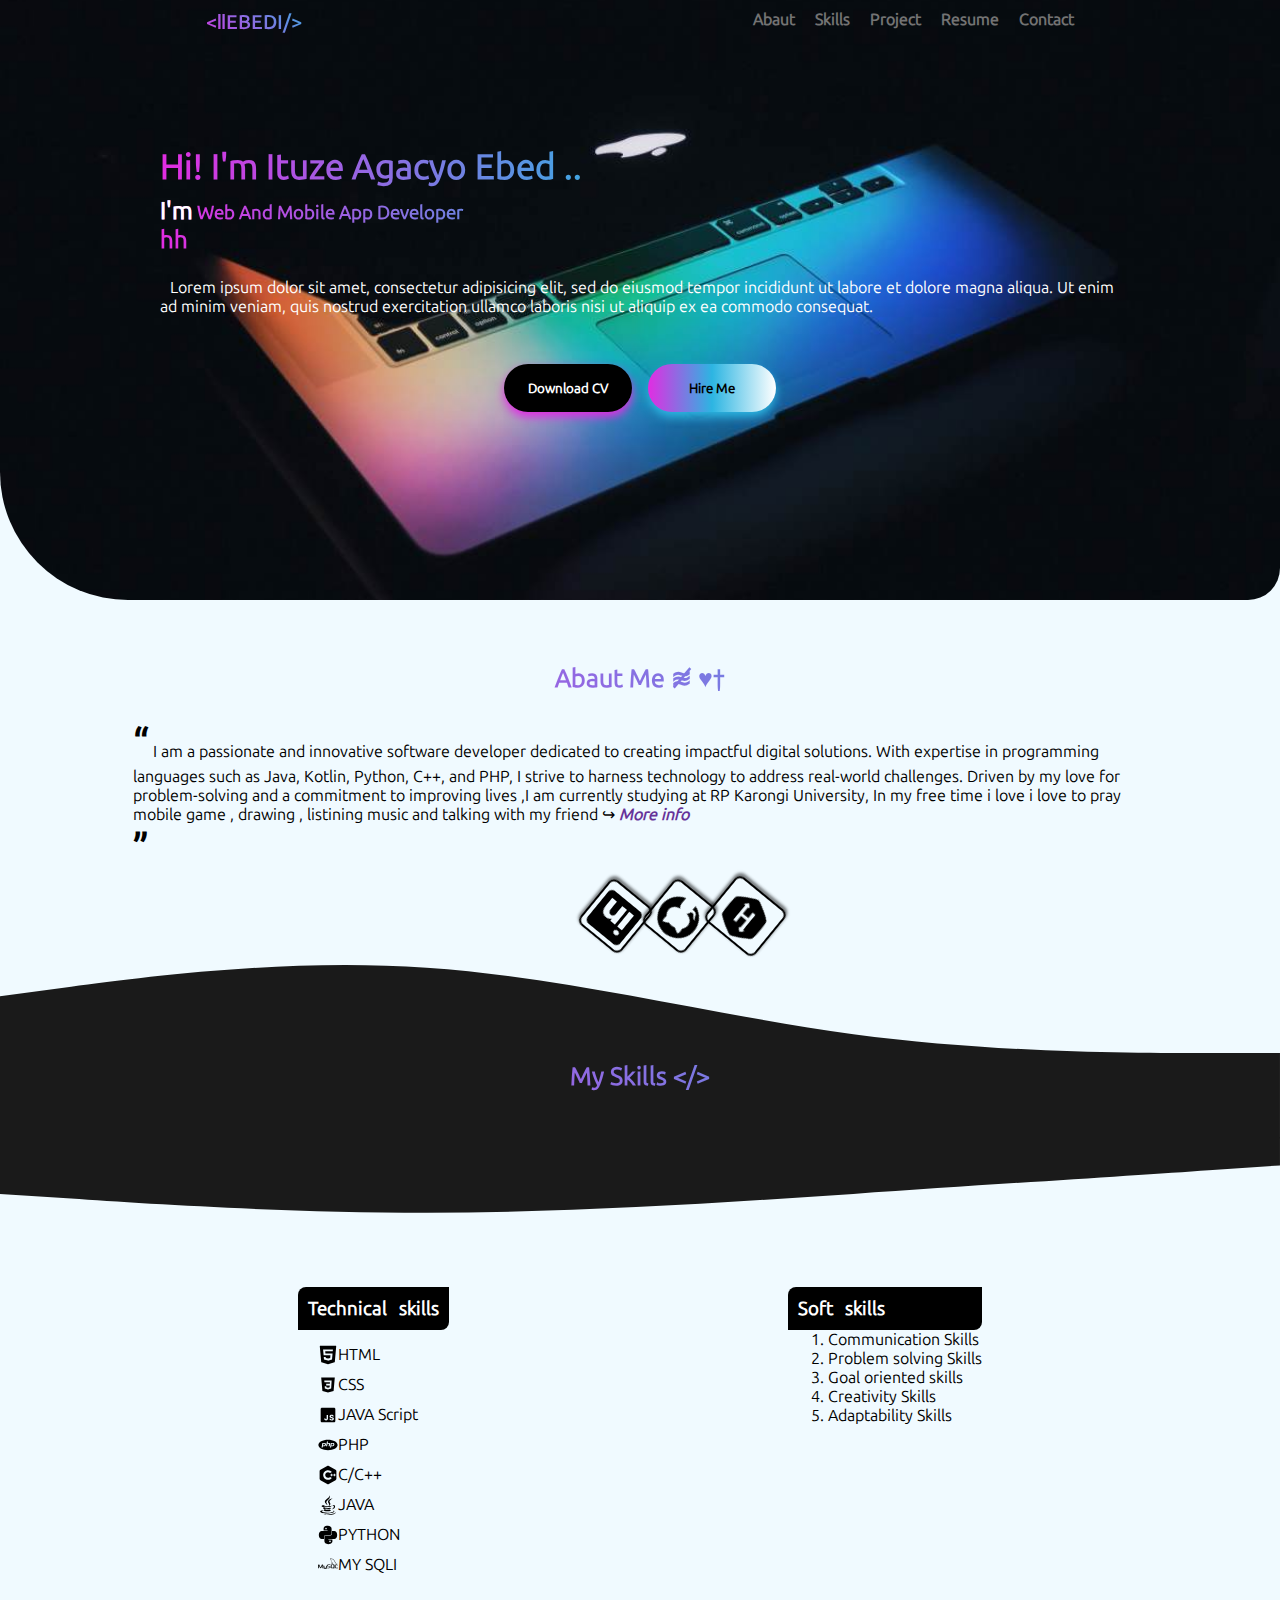
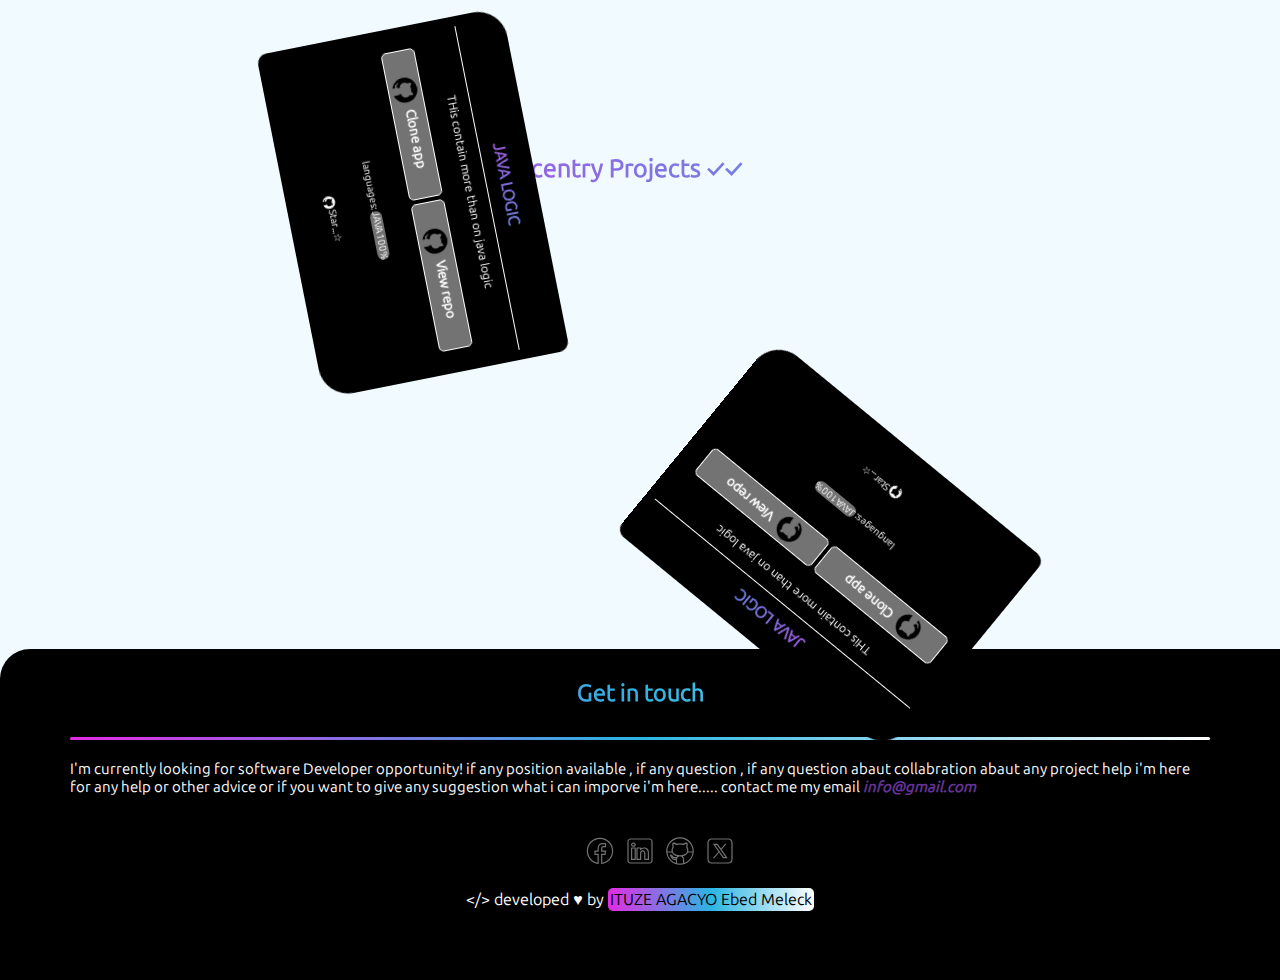
==== commit 6cb9600a: "i have update to my portfolio" ====
--- a/index.html
+++ b/index.html
@@ -14,30 +14,31 @@
 
 <div class="all-cont-hd">
 	<div class="contain-header">
-	     <div class="log">EBEDI M</div>
+	     <div class="log" id="box">&lt;&Verbar;EBEDI/&gt;</div>
 	     <div class="cont-nav">
 		   <ul>
 			  <li class=""><a href="#abaut">Abaut</a></li>
 			  <li><a href="#skills">Skills</a></li>
-			  <li><a href="">Portfolio</a></li>
-			  <li><a href="">Contact</a></li>
+			  <li><a href="#project">Project</a></li>
+			  <li><a href="">Resume</a></li>
+			  <li><a href="#footer">Contact</a></li>
 		   </ul>
 	     </div>
-		 <div class="cont-for-mobile-fit-svg">
+		 <!-- <div class="cont-for-mobile-fit-svg">
 			<button class="menu-link-display-btn">
 				    <svg xmlns="http://www.w3.org/2000/svg" class="more-btn-navsvg" height="30px" viewBox="0 -960 960 960" width="30px" ><path d="M120-240v-80h240v80H120Zm0-200v-80h480v80H120Zm0-200v-80h720v80H120Z"/></svg>
 			</button>
-		 </div>
+		 </div> -->
     </div>
     <div class="cont-main-word">
     	<div class="org-cont-body">
     		<div class="header-org-body">
     		    <h3 class="h3">Hi! I'm Ituze Agacyo Ebed ..</h1>
-
     		</div>
     		<div class="main-org-body">
     			<div class="class-text-title">
     				<h3><span class="cont-hi">I'm</span> Web And Mobile App Developer</h3>
+					<h2 id="typewrite">hh</h2>
     			</div>
     			<div class="text-cont">
     			Lorem ipsum dolor sit amet, consectetur adipisicing elit, sed do eiusmod
@@ -46,7 +47,7 @@
     			consequat.
     			</div> 
     			<div class="cont-for-btn">
-    				<button type="button"  class="button-for-b btn-one">Download CV</button><button class="button-for-b btn-two" id="btnhire">Hire Me
+    				<button type="button"  class="button-for-b btn-one">Download CV </button><button class="button-for-b btn-two" id="btnhire">Hire Me
 						<span class="dot1"></span><span class="dot2"></span><span class="dot3"></span><span class="dot4"></span><span class="dot5"></span><span class="dot6"></span><span class="dot7"></span><span class="dot8"></span><span class="dot9"></span><span class="dot10"></span><span class="dot11"></span><span class="dot12"></span><span class="dot13"></span><span class="dot14"></span><span class="dot15"></span><span class="dot16"></span><span class="dot17"></span><span class="dot18"></span><span class="dot19"></span><span class="dot20"></span><span class="dot21"></span><span class="dot22"></span><span class="dot23"></span><span class="dot24"></span><span class="dot25"></span>
 					</button>
     			</div>
@@ -59,26 +60,49 @@
   <div class="all-cont-about">
     <div class="cont-org-abaut" id="abaut">
 		<div class="abaut-header">
-		    <h2 class="abaut-cont"><span class="span-aba">Aba</span><span class="span-ut">ut</span></h2>
+		    <h2 class="abaut-cont">Abaut Me &napid; &hearts;&dagger; </h2>
 		</div>
 		<div class="abaut-body">
-			The vision of software development is to create innovative solutions that push the boundaries of technology. This involves leveraging emerging technologies, exploring new ideas, and developing software that brings novel approaches to solving problems and improving the lives of users.
-			cillum dolore eu fugiat nulla pariatur. Excepteur sint occaecat cupidatat non
-			proident, sunt in culpa qui officia deserunt mollit anim id est laborum.
-			<div class="cont-for-more-about-me"><button type="button" class="btn-abaut-me">More info</button></div>
+<div class="abaut-simple">
+	<span class="open-class-duable-quate"> &OpenCurlyDoubleQuote;</span>
+	I am a passionate and innovative software developer dedicated to creating impactful digital solutions. With expertise in programming languages such as Java, Kotlin, Python, C++, and PHP, I strive to harness technology to address real-world challenges.  
+	Driven by my love for problem-solving and a commitment to improving lives ,I am currently studying at RP Karongi University,
+	In my free time i love i love to pray mobile game , drawing , listining music and talking with my friend &hookrightarrow; <a href="http://" class="out-side-link">More info</a>	
+	<p>
+		<sup><span class="open-class-duable-quate">&CloseCurlyDoubleQuote;</span></sup>
+	</p>
+</div>
+
+
+			<!-- <div class="cont-for-more-about-me"><button type="button" class="btn-abaut-me">More info</button></div> -->
 		</div>
 		<div class="abaut-footer">
-			<div class="abaut-h-one">
-				<div class="cont-my-h-value">
-					<h1>A</h1>
+			
+			<div  class="social-medi-cont">
+				<div class="cont-for-ind-svg">
+					<a href="https://www.linkedin.com/in/ituze-agacyo-ebed-meleck-65a13b2b7/">
+						<div class="org-icon">
+							<svg class="svgBox" xmlns="http://www.w3.org/2000/svg" x="0px" y="0px" width="50" height="50" viewBox="0 0 50 50">
+								<path d="M41,4H9C6.24,4,4,6.24,4,9v32c0,2.76,2.24,5,5,5h32c2.76,0,5-2.24,5-5V9C46,6.24,43.76,4,41,4z M17,20v19h-6V20H17z M11,14.47c0-1.4,1.2-2.47,3-2.47s2.93,1.07,3,2.47c0,1.4-1.12,2.53-3,2.53C12.2,17,11,15.87,11,14.47z M39,39h-6c0,0,0-9.26,0-10 c0-2-1-4-3.5-4.04h-0.08C27,24.96,26,27.02,26,29c0,0.91,0,10,0,10h-6V20h6v2.56c0,0,1.93-2.56,5.81-2.56 c3.97,0,7.19,2.73,7.19,8.26V39z"></path>
+							</svg>
+						</div>
+					</a>
 				</div>
-			</div>
-			<div class="abaut-f-one">
-				<div class="cont-my-h-value">
-					<h7>Solvin</h7>
+				<div class="cont-for-ind-svg">
+					<a href="https://github.com/ISONIC0788">
+						<div class="org-icon">
+							<svg class="" xmlns="http://www.w3.org/2000/svg" x="0px" y="0px" width="50" height="50" viewBox="0 0 24 24">
+								<path d="M10.9,2.1c-4.6,0.5-8.3,4.2-8.8,8.7c-0.6,5,2.5,9.3,6.9,10.7v-2.3c0,0-0.4,0.1-0.9,0.1c-1.4,0-2-1.2-2.1-1.9 c-0.1-0.4-0.3-0.7-0.6-1C5.1,16.3,5,16.3,5,16.2C5,16,5.3,16,5.4,16c0.6,0,1.1,0.7,1.3,1c0.5,0.8,1.1,1,1.4,1c0.4,0,0.7-0.1,0.9-0.2 c0.1-0.7,0.4-1.4,1-1.8c-2.3-0.5-4-1.8-4-4c0-1.1,0.5-2.2,1.2-3C7.1,8.8,7,8.3,7,7.6C7,7.2,7,6.6,7.3,6c0,0,1.4,0,2.8,1.3 C10.6,7.1,11.3,7,12,7s1.4,0.1,2,0.3C15.3,6,16.8,6,16.8,6C17,6.6,17,7.2,17,7.6c0,0.8-0.1,1.2-0.2,1.4c0.7,0.8,1.2,1.8,1.2,3 c0,2.2-1.7,3.5-4,4c0.6,0.5,1,1.4,1,2.3v3.3c4.1-1.3,7-5.1,7-9.5C22,6.1,16.9,1.4,10.9,2.1z"></path>
+							</svg>
+						</div>
+					</a>
 				</div>
-				<div class="cont-my-h-value">
-					<h1>Hard</h1>
+				<div class="cont-for-ind-svg">
+					<a href="https://www.hackerrank.com/profile/ituzeebedi12">
+						<div class="org-icon">
+							<?xml version="1.0" ?><!DOCTYPE svg  PUBLIC '-//W3C//DTD SVG 1.1//EN'  'http://www.w3.org/Graphics/SVG/1.1/DTD/svg11.dtd'><svg height="50" style="enable-background:new 0 0 512 512;" version="1.1" viewBox="0 0 512 512" width="60" xml:space="preserve" xmlns="http://www.w3.org/2000/svg" xmlns:xlink="http://www.w3.org/1999/xlink"><g id="_x31_60-hackerrank"><g><g><path d="M454.843,141.001c-13.019-22.417-172.832-115-198.859-115c-26.019,0-185.895,92.351-198.84,115     c-12.947,22.649-13.019,207.358,0,230.009c13.018,22.639,172.839,114.989,198.84,114.989c26,0,185.841-92.466,198.851-114.999     C467.842,348.467,467.851,163.417,454.843,141.001z M309.862,398.15c-3.559,0-36.756-32.137-34.141-34.762     c0.781-0.78,5.625-1.328,15.768-1.644c0-23.564,0.53-61.622,0.844-77.553c0.038-1.814-0.395-3.081-0.395-5.256h-71.812     c0,6.379-0.412,32.523,1.232,65.479c0.205,4.078-1.42,5.353-5.158,5.335c-9.102-0.025-18.211-0.099-27.321-0.071     c-3.683,0.009-5.274-1.374-5.157-5.488c0.826-30.043,2.66-75.488-0.134-191.07v-2.849c-8.688-0.314-14.717-0.862-15.508-1.652     c-2.624-2.624,31.032-34.76,34.581-34.76c3.558,0,36.989,32.145,34.383,34.76c-0.782,0.781-7.098,1.338-15.067,1.652v2.84     c-2.174,23.135-1.823,71.506-2.362,94.686h72.107c0-4.089,0.351-31.212-1.077-75.145c-0.091-3.047,0.853-4.646,3.781-4.672     c9.945-0.072,19.9-0.117,29.855-0.055c3.108,0.019,4.105,1.546,4.043,4.834c-3.28,171.861-0.594,159.867-0.594,188.975     c7.97,0.315,15.112,0.864,15.895,1.655C346.213,366.004,313.42,398.15,309.862,398.15L309.862,398.15z" style="fill:#000;"/></g></g></g><g id="Layer_1"/></svg>
+						</div>
+					</a>
 				</div>
 			</div>
 		</div>
@@ -102,255 +126,199 @@
 		<!--  -->
 		<div class="cont-skills-org" >
 			<div class="abaut-header">
-				<h2 class="abaut-cont"><span class="span-aba">Ski</span><span class="span-ut">lls</span></h2>
-			</div>
-			<div class="cont-body-skills">
-				<!-- <div class="cont-lef-color-skiil">
-					 <div class="back-grnd-rotate">
-					 </div>
-					 <div class="back-grnd-rotate">
-					 </div>
-					 <div class="back-grnd-rotate">
-					 </div>
-				</div> -->
-				<div class="video-cont-left">
-                    <video  class="video-about" src="./Assert/video/animation_code.mp4" autoplay muted loop></video>
+				<h2 class="abaut-cont">My Skills &lt;/&gt;</span></h2>
+			</div>
+			<!-- update -->
+			<div class="cont-body-skills-two">
+              <!-- update for abaut my skills  -->
+			   <div class="cont-left-for-technical-skills">
+				 <div class="header-for-technical-all-skills">
+					<h3>Technical&nbsp;&nbsp; skills</h3>
+				 </div>
+				 <div class="body-for-myskills">
+                    <div  class="list-cont-for-tech-skills">
+						<div  class="or-item-tech-skills"><svg xmlns="http://www.w3.org/2000/svg" x="0px" y="0px" width="20" height="20" viewBox="0 0 50 50">
+							<path d="M 45.273438 2.324219 C 45.085938 2.117188 44.816406 2 44.535156 2 L 5.464844 2 C 5.183594 2 4.914063 2.117188 4.726563 2.324219 C 4.535156 2.53125 4.441406 2.808594 4.46875 3.089844 L 7.988281 42.515625 C 8.023438 42.929688 8.3125 43.273438 8.710938 43.390625 L 24.722656 47.960938 C 24.808594 47.988281 24.902344 48 24.996094 48 C 25.089844 48 25.179688 47.988281 25.269531 47.960938 L 41.292969 43.390625 C 41.691406 43.273438 41.976563 42.929688 42.015625 42.515625 L 45.53125 3.089844 C 45.558594 2.808594 45.464844 2.53125 45.273438 2.324219 Z M 36.847656 15.917969 L 18.035156 15.917969 L 18.484375 21.007813 L 36.394531 21.007813 L 35.050781 36.050781 L 24.992188 39.089844 L 24.894531 39.058594 L 14.953125 36.046875 L 14.410156 29.917969 L 19.28125 29.917969 L 19.492188 32.296875 L 25.050781 33.460938 L 30.507813 32.296875 L 31.089844 25.859375 L 14.046875 25.859375 L 12.722656 11.054688 L 37.28125 11.054688 Z"></path>
+							</svg>HTML</div>
+						<div class="or-item-tech-skills"><svg xmlns="http://www.w3.org/2000/svg" x="0px" y="0px" width="20" height="20" viewBox="0 0 50 50">
+							<path fill-rule="evenodd" d="M 42 6 L 39 40 L 25 44 L 11 40 L 8 6 Z M 16.800781 28 L 20.800781 28 L 20.898438 30.5 L 25 31.898438 L 29.101563 30.5 L 29.398438 26 L 20.601563 26 L 20.398438 22 L 29.601563 22 L 29.898438 18 L 16.101563 18 L 15.800781 14 L 34.101563 14 L 33.601563 22 L 32.898438 33.5 L 25 36.101563 L 17.101563 33.5 Z"></path>
+							</svg>CSS</div>
+						<div class="or-item-tech-skills"><svg xmlns="http://www.w3.org/2000/svg" x="0px" y="0px" width="20" height="20" viewBox="0 0 30 30">
+							<path d="M24,4H6C4.895,4,4,4.895,4,6v18c0,1.105,0.895,2,2,2h18c1.105,0,2-0.895,2-2V6C26,4.895,25.105,4,24,4z M15,20.38 c0,1.777-1.09,2.773-2.9,2.773c-1.788,0-2.927-1.045-2.927-2.735h1.937c0.005,0.627,0.379,1.023,0.957,1.023 c0.594,0,0.913-0.374,0.913-1.078v-5.365H15V20.38z M20.481,23.153c-2.009,0-3.273-0.946-3.307-2.476H19.1 c0.049,0.578,0.626,0.946,1.463,0.946c0.754,0,1.272-0.363,1.272-0.886c0-0.44-0.347-0.677-1.255-0.858l-1.045-0.209 c-1.453-0.275-2.201-1.067-2.201-2.316c0-1.552,1.244-2.57,3.158-2.57c1.86,0,3.147,1.007,3.18,2.476h-1.865 c-0.044-0.561-0.578-0.952-1.289-0.952c-0.709,0-1.176,0.336-1.176,0.864c0,0.435,0.352,0.688,1.188,0.853l1.022,0.198 c1.569,0.303,2.273,1.012,2.273,2.272C23.826,22.152,22.561,23.153,20.481,23.153z"></path>
+						</svg>JAVA Script</div>
+						<div class="or-item-tech-skills"><svg xmlns="http://www.w3.org/2000/svg" x="0px" y="0px" width="20" height="20" viewBox="0 0 50 50">
+							<path d="M 25 12 C 11.542969 12 1 17.710938 1 25 C 1 32.289063 11.542969 38 25 38 C 38.457031 38 49 32.289063 49 25 C 49 17.710938 38.457031 12 25 12 Z M 22.507813 16 L 25.128906 16 L 24.296875 20 L 26.636719 20 C 28.121094 20 29.117188 20.207031 29.683594 20.726563 C 30.238281 21.238281 30.40625 22.078125 30.183594 23.222656 L 29.144531 28 L 26.480469 28 L 27.4375 23.582031 C 27.554688 22.976563 27.507813 22.554688 27.304688 22.332031 C 27.101563 22.109375 26.65625 22 25.988281 22 L 23.890625 22 L 22.625 28 L 20 28 Z M 11 20 L 16.332031 20 C 18.875 20 20.414063 21.703125 19.8125 24.246094 C 19.113281 27.199219 17.238281 28 13.792969 28 L 12.144531 28 L 11.621094 31 L 8.972656 31 Z M 32 20 L 37.332031 20 C 39.875 20 41.414063 21.703125 40.8125 24.246094 C 40.113281 27.199219 38.238281 28 34.792969 28 L 33.144531 28 L 32.621094 31 L 29.972656 31 Z M 13.269531 22 L 12.515625 26 L 14.226563 26 C 15.707031 26 17.082031 25.832031 17.3125 23.625 C 17.398438 22.769531 17.042969 22 15.332031 22 Z M 34.269531 22 L 33.515625 26 L 35.226563 26 C 36.707031 26 38.082031 25.832031 38.3125 23.625 C 38.398438 22.769531 38.042969 22 36.332031 22 Z"></path>
+							</svg>PHP</div>
+						<div class="or-item-tech-skills"><svg xmlns="http://www.w3.org/2000/svg" x="0px" y="0px" width="20" height="20" viewBox="0 0 50 50">
+							<path d="M 43.910156 12.003906 L 27.070313 2.539063 C 25.792969 1.824219 24.207031 1.824219 22.929688 2.539063 L 6.089844 12.003906 C 4.800781 12.726563 4 14.082031 4 15.535156 L 4 34.464844 C 4 35.917969 4.800781 37.273438 6.089844 37.996094 L 22.929688 47.460938 C 23.570313 47.820313 24.285156 48 25 48 C 25.714844 48 26.429688 47.820313 27.070313 47.460938 L 43.910156 37.996094 C 45.199219 37.273438 46 35.917969 46 34.464844 L 46 15.535156 C 46 14.082031 45.199219 12.726563 43.910156 12.003906 Z M 25 37 C 18.382813 37 13 31.617188 13 25 C 13 18.382813 18.382813 13 25 13 C 28.78125 13 32.273438 14.753906 34.542969 17.742188 L 30.160156 20.277344 C 28.84375 18.835938 26.972656 18 25 18 C 21.140625 18 18 21.140625 18 25 C 18 28.859375 21.140625 32 25 32 C 26.972656 32 28.84375 31.164063 30.160156 29.722656 L 34.542969 32.257813 C 32.273438 35.246094 28.78125 37 25 37 Z M 37 26 L 35 26 L 35 28 L 33 28 L 33 26 L 31 26 L 31 24 L 33 24 L 33 22 L 35 22 L 35 24 L 37 24 Z M 44 26 L 42 26 L 42 28 L 40 28 L 40 26 L 38 26 L 38 24 L 40 24 L 40 22 L 42 22 L 42 24 L 44 24 Z"></path>
+							</svg>C/C++</div>
+						<div class="or-item-tech-skills"><svg xmlns="http://www.w3.org/2000/svg" x="0px" y="0px" width="20" height="20" viewBox="0 0 50 50">
+							<path d="M 28.1875 -0.00390625 C 30.9375 6.359375 18.320313 10.289063 17.152344 15.59375 C 16.074219 20.460938 24.640625 26.121094 24.644531 26.121094 C 23.34375 24.105469 22.402344 22.441406 21.097656 19.304688 C 18.890625 14 34.53125 9.203125 28.1875 -0.00390625 Z M 36.550781 8.8125 C 36.550781 8.8125 25.503906 9.511719 24.941406 16.582031 C 24.691406 19.730469 27.84375 21.410156 27.9375 23.703125 C 28.007813 25.570313 26.050781 27.128906 26.050781 27.128906 C 26.050781 27.128906 29.601563 26.460938 30.714844 23.605469 C 31.945313 20.4375 28.328125 18.273438 28.691406 15.738281 C 29.042969 13.3125 36.550781 8.8125 36.550781 8.8125 Z M 39.230469 25.144531 C 38.074219 25.09375 36.789063 25.476563 35.625 26.3125 C 37.90625 25.824219 39.835938 27.21875 39.835938 28.828125 C 39.835938 32.453125 34.597656 35.878906 34.597656 35.878906 C 34.597656 35.878906 42.707031 34.953125 42.707031 29 C 42.707031 26.539063 41.152344 25.234375 39.230469 25.144531 Z M 19.183594 25.152344 C 19.183594 25.152344 9.0625 25.015625 9.0625 27.878906 C 9.0625 30.871094 22.316406 31.082031 31.78125 29.238281 C 31.78125 29.238281 34.308594 27.507813 34.980469 26.863281 C 28.777344 28.128906 14.621094 28.296875 14.621094 27.203125 C 14.621094 26.191406 19.183594 25.152344 19.183594 25.152344 Z M 16.738281 30.722656 C 15.1875 30.722656 12.871094 31.921875 12.871094 33.078125 C 12.871094 35.402344 24.5625 37.195313 33.21875 33.796875 L 30.222656 31.960938 C 24.355469 33.839844 13.539063 33.238281 16.738281 30.722656 Z M 18.179688 35.921875 C 16.050781 35.921875 14.671875 37.234375 14.671875 38.203125 C 14.671875 41.1875 27.378906 41.488281 32.414063 38.453125 L 29.214844 36.417969 C 25.453125 38.007813 16.007813 38.222656 18.179688 35.921875 Z M 11.089844 38.625 C 7.621094 38.554688 5.367188 40.113281 5.367188 41.40625 C 5.363281 48.28125 40.890625 47.949219 40.890625 40.921875 C 40.890625 39.757813 39.515625 39.203125 39.019531 38.9375 C 41.921875 45.65625 9.96875 45.136719 9.96875 41.171875 C 9.96875 40.269531 12.3125 39.382813 14.492188 39.808594 L 12.644531 38.757813 C 12.101563 38.675781 11.582031 38.632813 11.089844 38.625 Z M 44.636719 43.25 C 39.234375 48.367188 25.546875 50.234375 11.78125 47.074219 C 25.542969 52.703125 44.566406 49.535156 44.636719 43.25 Z"></path>
+							</svg>JAVA </div>
+						<div class="or-item-tech-skills"><svg xmlns="http://www.w3.org/2000/svg" x="0px" y="0px" width="20" height="20" viewBox="0 0 50 50">
+							<path d="M 24.5 2 C 15.800781 2 14 6.492188 14 9.09375 L 14 14 L 24 14 L 24 15 L 9.09375 15 C 5.792969 15 2 17.601563 2 25 C 2 32.398438 5.792969 35 9.09375 35 L 15 35 L 15 29 C 15 26.800781 16.800781 25 19 25 L 31 25 C 32.699219 25 34 23.699219 34 22 L 34 9.09375 C 34 5.59375 30.699219 2 24.5 2 Z M 20 7 C 21.101563 7 22 7.898438 22 9 C 22 10.101563 21.101563 11 20 11 C 18.898438 11 18 10.101563 18 9 C 18 7.898438 18.898438 7 20 7 Z M 35 15 L 35 22 C 35 24.199219 33.199219 26 31 26 L 19 26 C 17.300781 26 16 27.300781 16 29 L 16 40.90625 C 16 44.40625 19.300781 48 25.5 48 C 34.199219 48 36 43.507813 36 40.90625 L 36 36 L 26 36 L 26 35 L 40.90625 35 C 44.207031 35 48 32.398438 48 25 C 48 17.601563 44.207031 15 40.90625 15 Z M 30 39 C 31.101563 39 32 39.898438 32 41 C 32 42.101563 31.101563 43 30 43 C 28.898438 43 28 42.101563 28 41 C 28 39.898438 28.898438 39 30 39 Z"></path>
+							</svg>PYTHON</div>
+						<div class="or-item-tech-skills"><svg xmlns="http://www.w3.org/2000/svg" x="0px" y="0px" width="20" height="20" viewBox="0 0 50 50">
+							<path d="M 31.167969 8 C 30.699219 7.988281 30.289063 8.167969 30.078125 8.6875 C 29.71875 9.558594 30.613281 10.410156 30.933594 10.855469 C 31.15625 11.164063 31.445313 11.511719 31.605469 11.859375 C 31.710938 12.089844 31.726563 12.320313 31.816406 12.5625 C 32.039063 13.160156 32.394531 13.839844 32.679688 14.394531 C 32.824219 14.675781 32.984375 14.96875 33.167969 15.21875 C 33.28125 15.371094 33.472656 15.441406 33.503906 15.675781 C 33.316406 15.941406 33.304688 16.351563 33.199219 16.6875 C 32.722656 18.191406 32.902344 20.0625 33.59375 21.171875 C 33.808594 21.515625 34.3125 22.246094 35 21.96875 C 35.601563 21.722656 35.46875 20.960938 35.640625 20.285156 C 35.679688 20.136719 35.65625 20.023438 35.734375 19.921875 L 35.734375 19.953125 C 35.914063 20.320313 36.097656 20.6875 36.28125 21.050781 C 36.691406 21.707031 37.414063 22.390625 38.023438 22.855469 C 38.339844 23.09375 38.589844 23.507813 39 23.648438 L 39 23.617188 L 38.96875 23.617188 C 38.890625 23.492188 38.765625 23.441406 38.664063 23.34375 C 38.425781 23.109375 38.160156 22.816406 37.964844 22.546875 C 37.40625 21.792969 36.914063 20.964844 36.46875 20.105469 C 36.253906 19.695313 36.066406 19.242188 35.886719 18.824219 C 35.816406 18.660156 35.816406 18.417969 35.671875 18.332031 C 35.472656 18.640625 35.183594 18.886719 35.03125 19.25 C 34.789063 19.828125 34.753906 20.535156 34.664063 21.265625 C 34.609375 21.285156 34.632813 21.269531 34.605469 21.296875 C 34.179688 21.191406 34.027344 20.753906 33.871094 20.378906 C 33.472656 19.429688 33.394531 17.898438 33.75 16.808594 C 33.839844 16.523438 34.25 15.632813 34.085938 15.371094 C 34.007813 15.109375 33.742188 14.960938 33.597656 14.761719 C 33.414063 14.515625 33.234375 14.191406 33.109375 13.90625 C 32.78125 13.164063 32.472656 12.304688 32.125 11.554688 C 31.960938 11.195313 31.683594 10.835938 31.453125 10.515625 C 31.199219 10.164063 30.917969 9.90625 30.71875 9.476563 C 30.652344 9.328125 30.554688 9.085938 30.660156 8.929688 C 30.691406 8.824219 30.738281 8.78125 30.84375 8.746094 C 31.019531 8.609375 31.511719 8.789063 31.699219 8.867188 C 32.1875 9.070313 32.597656 9.265625 33.011719 9.539063 C 33.210938 9.671875 33.410156 9.925781 33.652344 10 L 33.925781 10 C 34.359375 10.097656 34.839844 10.027344 35.238281 10.152344 C 35.949219 10.367188 36.585938 10.703125 37.160156 11.066406 C 38.921875 12.175781 40.363281 13.757813 41.34375 15.644531 C 41.503906 15.949219 41.574219 16.242188 41.714844 16.5625 C 41.992188 17.210938 42.347656 17.882813 42.628906 18.515625 C 42.90625 19.152344 43.179688 19.789063 43.574219 20.316406 C 43.78125 20.59375 44.585938 20.746094 44.949219 20.898438 C 45.203125 21.007813 45.625 21.121094 45.863281 21.265625 C 46.328125 21.542969 46.773438 21.875 47.207031 22.183594 C 47.425781 22.335938 48.089844 22.667969 48.125 22.945313 C 47.050781 22.917969 46.230469 23.015625 45.53125 23.3125 C 45.332031 23.398438 45.011719 23.398438 44.980469 23.648438 C 45.085938 23.761719 45.105469 23.933594 45.191406 24.074219 C 45.359375 24.34375 45.640625 24.707031 45.894531 24.898438 C 46.171875 25.105469 46.453125 25.328125 46.75 25.511719 C 47.273438 25.828125 47.859375 26.011719 48.367188 26.332031 C 48.664063 26.523438 48.964844 26.761719 49.253906 26.972656 C 49.398438 27.082031 49.492188 27.246094 49.679688 27.3125 L 49.679688 27.28125 C 49.582031 27.15625 49.558594 26.984375 49.46875 26.855469 L 49.066406 26.453125 C 48.679688 25.941406 48.1875 25.488281 47.664063 25.113281 C 47.246094 24.8125 46.3125 24.40625 46.140625 23.921875 L 46.109375 23.890625 C 46.402344 23.859375 46.75 23.75 47.023438 23.675781 C 47.484375 23.554688 47.890625 23.585938 48.363281 23.464844 C 48.578125 23.402344 48.792969 23.339844 49.007813 23.28125 L 49.007813 23.15625 C 48.769531 22.914063 48.597656 22.585938 48.335938 22.363281 C 47.652344 21.78125 46.90625 21.199219 46.136719 20.714844 C 45.710938 20.445313 45.183594 20.269531 44.734375 20.042969 C 44.582031 19.964844 44.316406 19.925781 44.214844 19.796875 C 43.976563 19.496094 43.847656 19.113281 43.664063 18.761719 C 43.28125 18.023438 42.90625 17.21875 42.566406 16.441406 C 42.335938 15.914063 42.183594 15.390625 41.894531 14.914063 C 40.507813 12.636719 39.015625 11.257813 36.703125 9.90625 C 36.210938 9.617188 35.621094 9.507813 34.996094 9.359375 C 34.65625 9.335938 34.324219 9.316406 33.984375 9.296875 C 33.78125 9.210938 33.566406 8.960938 33.375 8.835938 C 32.894531 8.535156 31.949219 8.011719 31.167969 8 Z M 34.476563 11.3125 C 34.253906 11.308594 34.09375 11.339844 33.925781 11.375 L 33.925781 11.40625 L 33.957031 11.40625 C 34.0625 11.625 34.253906 11.765625 34.386719 11.953125 C 34.488281 12.167969 34.585938 12.382813 34.6875 12.597656 L 34.71875 12.566406 C 34.90625 12.433594 34.996094 12.21875 34.996094 11.894531 C 34.917969 11.816406 34.90625 11.714844 34.84375 11.621094 C 34.753906 11.492188 34.585938 11.421875 34.476563 11.3125 Z M 1.867188 23.996094 C 1.566406 24.007813 1.238281 24.066406 0.882813 24.179688 C 0.289063 24.359375 -0.00390625 24.714844 -0.00390625 25.4375 L -0.00390625 33 L 2 33 L 2 25.621094 L 4.777344 31.929688 C 5.121094 32.714844 5.589844 32.996094 6.507813 32.996094 C 7.429688 32.996094 7.878906 32.714844 8.222656 31.929688 L 11 25.78125 L 11 33 L 13 33 L 13 25.4375 C 13 24.714844 12.710938 24.359375 12.113281 24.179688 C 10.691406 23.730469 9.734375 24.117188 9.304688 25.089844 L 6.453125 31.503906 L 3.695313 25.089844 C 3.382813 24.359375 2.757813 23.960938 1.867188 23.996094 Z M 26.246094 24 C 25.457031 24 23 24.09375 23 26 L 23 27.234375 C 23 28.109375 23.769531 28.824219 25.4375 29 C 25.625 29.011719 25.8125 29.027344 26 29.027344 C 26 29.027344 27.945313 28.988281 28 29 C 29.125 29 29 29.875 29 30 L 29 31 C 29 31.136719 28.96875 32 27.988281 32 L 23 32 L 23 33 L 28.007813 33 C 28.664063 33 29.300781 32.863281 29.808594 32.625 C 30.652344 32.238281 31 31.714844 31 31.027344 L 31 29.597656 C 31 28.0625 29.09375 28 28 28 L 26 28 C 25.214844 28 25.09375 27.523438 25 27 L 25 26 C 25.09375 25.601563 25.269531 25.0625 25.964844 25 L 31 25 L 31 24 Z M 33.980469 24 C 32.503906 24.203125 31.984375 24.9375 31.984375 26 L 31.984375 31 C 31.984375 31.972656 32.527344 32.558594 33.644531 32.863281 C 34.019531 32.96875 34.359375 33.011719 34.679688 33.011719 L 36.90625 33 L 38.214844 33 L 39.328125 34 L 41.578125 34 L 40.03125 32.605469 C 40.757813 32.304688 40.984375 31.84375 40.984375 30.980469 L 40.984375 26 C 40.984375 24.9375 40.292969 24.203125 38.816406 24 Z M 42 24 L 42 30.957031 C 42 32.164063 42.683594 32.84375 44.492188 32.980469 C 44.660156 32.988281 44.832031 33 45 33 L 50 33 L 50 32 L 45.378906 32 C 44.347656 32 44 31.566406 44 30.949219 L 44 24 Z M 35.171875 25 L 37.746094 25 C 38.425781 25 38.882813 25.546875 38.984375 26 C 38.984375 26 39 30.65625 39 31 C 39 31.34375 38.808594 31.5 38.808594 31.5 L 38.265625 31 L 36 31 L 37.113281 32 L 35.171875 32 C 34.476563 32 34.085938 31.484375 33.984375 31 L 33.984375 26.101563 C 33.984375 25.570313 34.390625 25 35.171875 25 Z M 14 27 C 14.039063 27.039063 14 31.261719 14 31.34375 C 14.015625 32.21875 15.125 32.984375 16.863281 33 L 20 33 L 20 33.066406 C 20 33.253906 20.136719 33.878906 19 34 C 18.988281 34 14.011719 34 14 34 L 14 35 L 19.214844 35 C 20.097656 34.972656 22.011719 34.773438 22 33.242188 C 22 33.214844 22.007813 27 22 27 L 20 27 L 20 32 C 19.96875 32 17.523438 32.007813 17.03125 32 C 16.066406 31.984375 15.984375 31.433594 16 31.222656 L 16 27 Z"></path>
+							</svg>MY SQLI </div>
+						</div >
+				 </div>
+			   </div>
+			   <div class="cont-right-for-soft-skills">
+				<div class="header-for-technical-all-skills">
+					<h3>Soft &nbsp;&nbsp;skills</h3>
+				 </div>
+				 <div class="body-for-myskills">
+					<ol class="list-cont">
+						<li class="or-item">Communication Skills</li>
+						<li class="or-item">Problem solving Skills</li>
+						<li class="or-item">Goal oriented skills</li>
+						<li class="or-item">Creativity Skills </li>
+						<li class="or-item">Adaptability Skills</li>
+					</ol>
+				 </div>
+			   </div> 
+			</div>
+		</div>
+	</div>
+
+</div>
+
+
+
+<!-- CONTAINER FOR ALL PROJECT -->
+<div class="container-for-all-project-link" id="project">
+	<div class="cont-for-all-org-project" id="projectsecon">
+		<div class="abaut-header">
+			<h2 class="abaut-cont">Recentry Projects &checkmark;&checkmark; </h2>
+		</div>
+		<div class="cont-for-project-body projectan">
+			<!-- first -->
+		  <div class="cont-for-project-org">
+			<div class="cont-for-project-org-header">
+				<span>JAVA LOGIC</span>
+			</div>
+			<div class="descrption-abaot-project" > 
+				THis contain more than on java logic
+			</div>
+			<div class="body-repo">
+				<button type="submit" class="link-button-to-repo">
+					<svg xmlns="http://www.w3.org/2000/svg" x="0px" y="0px" width="30" height="30" fill = "" viewBox="0 0 24 24">
+						<path d="M10.9,2.1c-4.6,0.5-8.3,4.2-8.8,8.7c-0.6,5,2.5,9.3,6.9,10.7v-2.3c0,0-0.4,0.1-0.9,0.1c-1.4,0-2-1.2-2.1-1.9 c-0.1-0.4-0.3-0.7-0.6-1C5.1,16.3,5,16.3,5,16.2C5,16,5.3,16,5.4,16c0.6,0,1.1,0.7,1.3,1c0.5,0.8,1.1,1,1.4,1c0.4,0,0.7-0.1,0.9-0.2 c0.1-0.7,0.4-1.4,1-1.8c-2.3-0.5-4-1.8-4-4c0-1.1,0.5-2.2,1.2-3C7.1,8.8,7,8.3,7,7.6C7,7.2,7,6.6,7.3,6c0,0,1.4,0,2.8,1.3 C10.6,7.1,11.3,7,12,7s1.4,0.1,2,0.3C15.3,6,16.8,6,16.8,6C17,6.6,17,7.2,17,7.6c0,0.8-0.1,1.2-0.2,1.4c0.7,0.8,1.2,1.8,1.2,3 c0,2.2-1.7,3.5-4,4c0.6,0.5,1,1.4,1,2.3v3.3c4.1-1.3,7-5.1,7-9.5C22,6.1,16.9,1.4,10.9,2.1z"></path>
+					</svg><span class="activity-desc">Clone app</span> 
+				</button>
+				<button type="submit" class="link-button-to-repo">
+					<svg xmlns="http://www.w3.org/2000/svg" x="0px" y="0px" width="30" height="30" fill = "" viewBox="0 0 24 24">
+						<path d="M10.9,2.1c-4.6,0.5-8.3,4.2-8.8,8.7c-0.6,5,2.5,9.3,6.9,10.7v-2.3c0,0-0.4,0.1-0.9,0.1c-1.4,0-2-1.2-2.1-1.9 c-0.1-0.4-0.3-0.7-0.6-1C5.1,16.3,5,16.3,5,16.2C5,16,5.3,16,5.4,16c0.6,0,1.1,0.7,1.3,1c0.5,0.8,1.1,1,1.4,1c0.4,0,0.7-0.1,0.9-0.2 c0.1-0.7,0.4-1.4,1-1.8c-2.3-0.5-4-1.8-4-4c0-1.1,0.5-2.2,1.2-3C7.1,8.8,7,8.3,7,7.6C7,7.2,7,6.6,7.3,6c0,0,1.4,0,2.8,1.3 C10.6,7.1,11.3,7,12,7s1.4,0.1,2,0.3C15.3,6,16.8,6,16.8,6C17,6.6,17,7.2,17,7.6c0,0.8-0.1,1.2-0.2,1.4c0.7,0.8,1.2,1.8,1.2,3 c0,2.2-1.7,3.5-4,4c0.6,0.5,1,1.4,1,2.3v3.3c4.1-1.3,7-5.1,7-9.5C22,6.1,16.9,1.4,10.9,2.1z"></path>
+					</svg><span class="activity-desc">View repo</span>
+				</button>
+			</div>
+			
+			<div class="footer-repo-clone-app">
+				<span>languages: <span class="lang-used"> JAVA100&percnt;</span></span>
+			</div>
+			<div class="footer-repo-clone-app">
+				<svg xmlns="http://www.w3.org/2000/svg" x="0px" y="0px" fill=" white" width="15" height="15" fill = "" viewBox="0 0 24 24">
+					<path d="M10.9,2.1c-4.6,0.5-8.3,4.2-8.8,8.7c-0.6,5,2.5,9.3,6.9,10.7v-2.3c0,0-0.4,0.1-0.9,0.1c-1.4,0-2-1.2-2.1-1.9 c-0.1-0.4-0.3-0.7-0.6-1C5.1,16.3,5,16.3,5,16.2C5,16,5.3,16,5.4,16c0.6,0,1.1,0.7,1.3,1c0.5,0.8,1.1,1,1.4,1c0.4,0,0.7-0.1,0.9-0.2 c0.1-0.7,0.4-1.4,1-1.8c-2.3-0.5-4-1.8-4-4c0-1.1,0.5-2.2,1.2-3C7.1,8.8,7,8.3,7,7.6C7,7.2,7,6.6,7.3,6c0,0,1.4,0,2.8,1.3 C10.6,7.1,11.3,7,12,7s1.4,0.1,2,0.3C15.3,6,16.8,6,16.8,6C17,6.6,17,7.2,17,7.6c0,0.8-0.1,1.2-0.2,1.4c0.7,0.8,1.2,1.8,1.2,3 c0,2.2-1.7,3.5-4,4c0.6,0.5,1,1.4,1,2.3v3.3c4.1-1.3,7-5.1,7-9.5C22,6.1,16.9,1.4,10.9,2.1z"></path>
+				</svg><span>Star...&star;</span>
+			</div>
+
+		  </div>
+		  <!-- end pro -->
+		  <div class="cont-for-project-org projectan" id="">
+			<div class="cont-for-project-org-header">
+				<span>JAVA LOGIC</span>
+			</div>
+			<div class="descrption-abaot-project"> 
+				THis contain more than on java logic
+			</div>
+			<div class="body-repo">
+				<button type="submit" class="link-button-to-repo">
+					<svg xmlns="http://www.w3.org/2000/svg" x="0px" y="0px" width="30" height="30" fill = "" viewBox="0 0 24 24">
+						<path d="M10.9,2.1c-4.6,0.5-8.3,4.2-8.8,8.7c-0.6,5,2.5,9.3,6.9,10.7v-2.3c0,0-0.4,0.1-0.9,0.1c-1.4,0-2-1.2-2.1-1.9 c-0.1-0.4-0.3-0.7-0.6-1C5.1,16.3,5,16.3,5,16.2C5,16,5.3,16,5.4,16c0.6,0,1.1,0.7,1.3,1c0.5,0.8,1.1,1,1.4,1c0.4,0,0.7-0.1,0.9-0.2 c0.1-0.7,0.4-1.4,1-1.8c-2.3-0.5-4-1.8-4-4c0-1.1,0.5-2.2,1.2-3C7.1,8.8,7,8.3,7,7.6C7,7.2,7,6.6,7.3,6c0,0,1.4,0,2.8,1.3 C10.6,7.1,11.3,7,12,7s1.4,0.1,2,0.3C15.3,6,16.8,6,16.8,6C17,6.6,17,7.2,17,7.6c0,0.8-0.1,1.2-0.2,1.4c0.7,0.8,1.2,1.8,1.2,3 c0,2.2-1.7,3.5-4,4c0.6,0.5,1,1.4,1,2.3v3.3c4.1-1.3,7-5.1,7-9.5C22,6.1,16.9,1.4,10.9,2.1z"></path>
+					</svg><span class="activity-desc">Clone app</span> 
+				</button>
+				<button type="submit" class="link-button-to-repo">
+					<svg xmlns="http://www.w3.org/2000/svg" x="0px" y="0px" width="30" height="30" fill = "" viewBox="0 0 24 24">
+						<path d="M10.9,2.1c-4.6,0.5-8.3,4.2-8.8,8.7c-0.6,5,2.5,9.3,6.9,10.7v-2.3c0,0-0.4,0.1-0.9,0.1c-1.4,0-2-1.2-2.1-1.9 c-0.1-0.4-0.3-0.7-0.6-1C5.1,16.3,5,16.3,5,16.2C5,16,5.3,16,5.4,16c0.6,0,1.1,0.7,1.3,1c0.5,0.8,1.1,1,1.4,1c0.4,0,0.7-0.1,0.9-0.2 c0.1-0.7,0.4-1.4,1-1.8c-2.3-0.5-4-1.8-4-4c0-1.1,0.5-2.2,1.2-3C7.1,8.8,7,8.3,7,7.6C7,7.2,7,6.6,7.3,6c0,0,1.4,0,2.8,1.3 C10.6,7.1,11.3,7,12,7s1.4,0.1,2,0.3C15.3,6,16.8,6,16.8,6C17,6.6,17,7.2,17,7.6c0,0.8-0.1,1.2-0.2,1.4c0.7,0.8,1.2,1.8,1.2,3 c0,2.2-1.7,3.5-4,4c0.6,0.5,1,1.4,1,2.3v3.3c4.1-1.3,7-5.1,7-9.5C22,6.1,16.9,1.4,10.9,2.1z"></path>
+					</svg><span class="activity-desc">View repo</span>
+				</button>
+			</div>
+			
+			<div class="footer-repo-clone-app">
+				<span>languages:  <span class="lang-used"> JAVA100&percnt;</span></span>
+			</div>
+			<div class="footer-repo-clone-app">
+				<svg xmlns="http://www.w3.org/2000/svg" x="0px" y="0px" fill=" white" width="15" height="15" fill = "" viewBox="0 0 24 24">
+					<path d="M10.9,2.1c-4.6,0.5-8.3,4.2-8.8,8.7c-0.6,5,2.5,9.3,6.9,10.7v-2.3c0,0-0.4,0.1-0.9,0.1c-1.4,0-2-1.2-2.1-1.9 c-0.1-0.4-0.3-0.7-0.6-1C5.1,16.3,5,16.3,5,16.2C5,16,5.3,16,5.4,16c0.6,0,1.1,0.7,1.3,1c0.5,0.8,1.1,1,1.4,1c0.4,0,0.7-0.1,0.9-0.2 c0.1-0.7,0.4-1.4,1-1.8c-2.3-0.5-4-1.8-4-4c0-1.1,0.5-2.2,1.2-3C7.1,8.8,7,8.3,7,7.6C7,7.2,7,6.6,7.3,6c0,0,1.4,0,2.8,1.3 C10.6,7.1,11.3,7,12,7s1.4,0.1,2,0.3C15.3,6,16.8,6,16.8,6C17,6.6,17,7.2,17,7.6c0,0.8-0.1,1.2-0.2,1.4c0.7,0.8,1.2,1.8,1.2,3 c0,2.2-1.7,3.5-4,4c0.6,0.5,1,1.4,1,2.3v3.3c4.1-1.3,7-5.1,7-9.5C22,6.1,16.9,1.4,10.9,2.1z"></path>
+				</svg><span>Star...&star;</span>
+			</div>
+
+		  </div>
+		  <!--  -->
+		</div>
+	</div>
+</div>
+<!--  -->
+<footer>
+	<div class="container-for-footer" >
+		<div class="container-hear-footer" id="footer"><h3>Get in touch</h3></div>
+		<div class="cont-for-line">
+			<div class="hr-separator-div"></div>
+		</div>
+		<div class="footer-container">
+			<div>
+				I'm currently looking for software Developer opportunity! if any position available , if any question , if any question abaut collabration abaut any project help i'm here for any help or other advice or 
+				if you want to give any suggestion what i can imporve i'm here..... contact me my email <a href="mailto:info@gmail.com" class="out-side-link">info@gmail.com</a> 
+			</div>	
+		</div>
+		<div class="footer-container">
+			<div>
+				 <div class="footer-social-link">
+					
+					<ul class="cont-for-foote-link">
+						<li class="footer-link">
+							<a href="http://"><svg xmlns="http://www.w3.org/2000/svg" x="0px" y="0px" width="30" height="30" viewBox="0 0 50 50" fill ="#737373">
+								<path d="M 25 3 C 12.861562 3 3 12.861562 3 25 C 3 36.019135 11.127533 45.138355 21.712891 46.728516 L 22.861328 46.902344 L 22.861328 29.566406 L 17.664062 29.566406 L 17.664062 26.046875 L 22.861328 26.046875 L 22.861328 21.373047 C 22.861328 18.494965 23.551973 16.599417 24.695312 15.410156 C 25.838652 14.220896 27.528004 13.621094 29.878906 13.621094 C 31.758714 13.621094 32.490022 13.734993 33.185547 13.820312 L 33.185547 16.701172 L 30.738281 16.701172 C 29.349697 16.701172 28.210449 17.475903 27.619141 18.507812 C 27.027832 19.539724 26.84375 20.771816 26.84375 22.027344 L 26.84375 26.044922 L 32.966797 26.044922 L 32.421875 29.564453 L 26.84375 29.564453 L 26.84375 46.929688 L 27.978516 46.775391 C 38.71434 45.319366 47 36.126845 47 25 C 47 12.861562 37.138438 3 25 3 z M 25 5 C 36.057562 5 45 13.942438 45 25 C 45 34.729791 38.035799 42.731796 28.84375 44.533203 L 28.84375 31.564453 L 34.136719 31.564453 L 35.298828 24.044922 L 28.84375 24.044922 L 28.84375 22.027344 C 28.84375 20.989871 29.033574 20.060293 29.353516 19.501953 C 29.673457 18.943614 29.981865 18.701172 30.738281 18.701172 L 35.185547 18.701172 L 35.185547 12.009766 L 34.318359 11.892578 C 33.718567 11.811418 32.349197 11.621094 29.878906 11.621094 C 27.175808 11.621094 24.855567 12.357448 23.253906 14.023438 C 21.652246 15.689426 20.861328 18.170128 20.861328 21.373047 L 20.861328 24.046875 L 15.664062 24.046875 L 15.664062 31.566406 L 20.861328 31.566406 L 20.861328 44.470703 C 11.816995 42.554813 5 34.624447 5 25 C 5 13.942438 13.942438 5 25 5 z"></path>
+								</svg></a>
+						</li>
+						<li class="footer-link">
+							<a href="https://www.linkedin.com/in/ituze-agacyo-ebed-meleck-65a13b2b7/"><svg xmlns="http://www.w3.org/2000/svg" x="0px" y="0px" width="30" height="30" viewBox="0 0 50 50" fill ="#737373">
+								<path d="M 9 4 C 6.2504839 4 4 6.2504839 4 9 L 4 41 C 4 43.749516 6.2504839 46 9 46 L 41 46 C 43.749516 46 46 43.749516 46 41 L 46 9 C 46 6.2504839 43.749516 4 41 4 L 9 4 z M 9 6 L 41 6 C 42.668484 6 44 7.3315161 44 9 L 44 41 C 44 42.668484 42.668484 44 41 44 L 9 44 C 7.3315161 44 6 42.668484 6 41 L 6 9 C 6 7.3315161 7.3315161 6 9 6 z M 14 11.011719 C 12.904779 11.011719 11.919219 11.339079 11.189453 11.953125 C 10.459687 12.567171 10.011719 13.484511 10.011719 14.466797 C 10.011719 16.333977 11.631285 17.789609 13.691406 17.933594 A 0.98809878 0.98809878 0 0 0 13.695312 17.935547 A 0.98809878 0.98809878 0 0 0 14 17.988281 C 16.27301 17.988281 17.988281 16.396083 17.988281 14.466797 A 0.98809878 0.98809878 0 0 0 17.986328 14.414062 C 17.884577 12.513831 16.190443 11.011719 14 11.011719 z M 14 12.988281 C 15.392231 12.988281 15.94197 13.610038 16.001953 14.492188 C 15.989803 15.348434 15.460091 16.011719 14 16.011719 C 12.614594 16.011719 11.988281 15.302225 11.988281 14.466797 C 11.988281 14.049083 12.140703 13.734298 12.460938 13.464844 C 12.78117 13.19539 13.295221 12.988281 14 12.988281 z M 11 19 A 1.0001 1.0001 0 0 0 10 20 L 10 39 A 1.0001 1.0001 0 0 0 11 40 L 17 40 A 1.0001 1.0001 0 0 0 18 39 L 18 33.134766 L 18 20 A 1.0001 1.0001 0 0 0 17 19 L 11 19 z M 20 19 A 1.0001 1.0001 0 0 0 19 20 L 19 39 A 1.0001 1.0001 0 0 0 20 40 L 26 40 A 1.0001 1.0001 0 0 0 27 39 L 27 29 C 27 28.170333 27.226394 27.345035 27.625 26.804688 C 28.023606 26.264339 28.526466 25.940057 29.482422 25.957031 C 30.468166 25.973981 30.989999 26.311669 31.384766 26.841797 C 31.779532 27.371924 32 28.166667 32 29 L 32 39 A 1.0001 1.0001 0 0 0 33 40 L 39 40 A 1.0001 1.0001 0 0 0 40 39 L 40 28.261719 C 40 25.300181 39.122788 22.95433 37.619141 21.367188 C 36.115493 19.780044 34.024172 19 31.8125 19 C 29.710483 19 28.110853 19.704889 27 20.423828 L 27 20 A 1.0001 1.0001 0 0 0 26 19 L 20 19 z M 12 21 L 16 21 L 16 33.134766 L 16 38 L 12 38 L 12 21 z M 21 21 L 25 21 L 25 22.560547 A 1.0001 1.0001 0 0 0 26.798828 23.162109 C 26.798828 23.162109 28.369194 21 31.8125 21 C 33.565828 21 35.069366 21.582581 36.167969 22.742188 C 37.266572 23.901794 38 25.688257 38 28.261719 L 38 38 L 34 38 L 34 29 C 34 27.833333 33.720468 26.627107 32.990234 25.646484 C 32.260001 24.665862 31.031834 23.983076 29.517578 23.957031 C 27.995534 23.930001 26.747519 24.626988 26.015625 25.619141 C 25.283731 26.611293 25 27.829667 25 29 L 25 38 L 21 38 L 21 21 z"></path>
+								</svg></a>
+						</li>
+						<li class="footer-link">
+							<a href="https://github.com/ISONIC0788"><svg xmlns="http://www.w3.org/2000/svg" x="0px" y="0px" width="30" height="30" fill ="#737373" viewBox="0 0 50 50">
+								<path d="M 25 2 C 12.311335 2 2 12.311335 2 25 C 2 37.688665 12.311335 48 25 48 C 37.688665 48 48 37.688665 48 25 C 48 12.311335 37.688665 2 25 2 z M 25 4 C 36.607335 4 46 13.392665 46 25 C 46 25.071371 45.994849 25.141688 45.994141 25.212891 C 45.354527 25.153853 44.615508 25.097776 43.675781 25.064453 C 42.347063 25.017336 40.672259 25.030987 38.773438 25.125 C 38.843852 24.634651 38.893205 24.137377 38.894531 23.626953 C 38.991361 21.754332 38.362521 20.002464 37.339844 18.455078 C 37.586913 17.601352 37.876747 16.515218 37.949219 15.283203 C 38.031819 13.878925 37.910599 12.321765 36.783203 11.269531 L 36.494141 11 L 36.099609 11 C 33.416539 11 31.580023 12.12321 30.457031 13.013672 C 28.835529 12.386022 27.01222 12 25 12 C 22.976367 12 21.135525 12.391416 19.447266 13.017578 C 18.324911 12.126691 16.486785 11 13.800781 11 L 13.408203 11 L 13.119141 11.267578 C 12.020956 12.287321 11.919778 13.801759 11.988281 15.199219 C 12.048691 16.431506 12.321732 17.552142 12.564453 18.447266 C 11.524489 20.02486 10.900391 21.822018 10.900391 23.599609 C 10.900391 24.111237 10.947969 24.610071 11.017578 25.101562 C 9.2118173 25.017808 7.6020996 25.001668 6.3242188 25.046875 C 5.3845143 25.080118 4.6454422 25.135713 4.0058594 25.195312 C 4.0052628 25.129972 4 25.065482 4 25 C 4 13.392665 13.392665 4 25 4 z M 14.396484 13.130859 C 16.414067 13.322043 17.931995 14.222972 18.634766 14.847656 L 19.103516 15.261719 L 19.681641 15.025391 C 21.263092 14.374205 23.026984 14 25 14 C 26.973016 14 28.737393 14.376076 30.199219 15.015625 L 30.785156 15.273438 L 31.263672 14.847656 C 31.966683 14.222758 33.487184 13.321554 35.505859 13.130859 C 35.774256 13.575841 36.007486 14.208668 35.951172 15.166016 C 35.883772 16.311737 35.577304 17.559658 35.345703 18.300781 L 35.195312 18.783203 L 35.494141 19.191406 C 36.483616 20.540691 36.988121 22.000937 36.902344 23.544922 L 36.900391 23.572266 L 36.900391 23.599609 C 36.900391 26.095064 36.00178 28.092339 34.087891 29.572266 C 32.174048 31.052199 29.152663 32 24.900391 32 C 20.648118 32 17.624827 31.052192 15.710938 29.572266 C 13.797047 28.092339 12.900391 26.095064 12.900391 23.599609 C 12.900391 22.134903 13.429308 20.523599 14.40625 19.191406 L 14.699219 18.792969 L 14.558594 18.318359 C 14.326866 17.530484 14.042825 16.254103 13.986328 15.101562 C 13.939338 14.14294 14.166221 13.537027 14.396484 13.130859 z M 8.8847656 26.021484 C 9.5914575 26.03051 10.40146 26.068656 11.212891 26.109375 C 11.290419 26.421172 11.378822 26.727898 11.486328 27.027344 C 8.178972 27.097092 5.7047309 27.429674 4.1796875 27.714844 C 4.1152068 27.214494 4.0638483 26.710021 4.0351562 26.199219 C 5.1622058 26.092262 6.7509972 25.994233 8.8847656 26.021484 z M 41.115234 26.037109 C 43.247527 26.010033 44.835728 26.108156 45.962891 26.214844 C 45.934234 26.718328 45.883749 27.215664 45.820312 27.708984 C 44.24077 27.41921 41.699674 27.086688 38.306641 27.033203 C 38.411945 26.739677 38.499627 26.438219 38.576172 26.132812 C 39.471291 26.084833 40.344564 26.046896 41.115234 26.037109 z M 11.912109 28.019531 C 12.508849 29.215327 13.361516 30.283019 14.488281 31.154297 C 16.028825 32.345531 18.031623 33.177838 20.476562 33.623047 C 20.156699 33.951698 19.86578 34.312595 19.607422 34.693359 L 19.546875 34.640625 C 19.552375 34.634325 19.04975 34.885878 18.298828 34.953125 C 17.547906 35.020374 16.621615 35 15.800781 35 C 14.575781 35 14.03621 34.42121 13.173828 33.367188 C 12.696283 32.72356 12.114101 32.202331 11.548828 31.806641 C 10.970021 31.401475 10.476259 31.115509 9.8652344 31.013672 L 9.7832031 31 L 9.6992188 31 C 9.2325521 31 8.7809835 31.03379 8.359375 31.515625 C 8.1485707 31.756544 8.003277 32.202561 8.0976562 32.580078 C 8.1920352 32.957595 8.4308563 33.189581 8.6445312 33.332031 C 10.011254 34.24318 10.252795 36.046511 11.109375 37.650391 C 11.909298 39.244315 13.635662 40 15.400391 40 L 18 40 L 18 44.802734 C 10.967811 42.320535 5.6646795 36.204613 4.3320312 28.703125 C 5.8629338 28.414776 8.4265387 28.068108 11.912109 28.019531 z M 37.882812 28.027344 C 41.445538 28.05784 44.08105 28.404061 45.669922 28.697266 C 44.339047 36.201504 39.034072 42.31987 32 44.802734 L 32 39.599609 C 32 38.015041 31.479642 36.267712 30.574219 34.810547 C 30.299322 34.368135 29.975945 33.949736 29.615234 33.574219 C 31.930453 33.11684 33.832364 32.298821 35.3125 31.154297 C 36.436824 30.284907 37.287588 29.220424 37.882812 28.027344 z M 23.699219 34.099609 L 26.5 34.099609 C 27.312821 34.099609 28.180423 34.7474 28.875 35.865234 C 29.569577 36.983069 30 38.484177 30 39.599609 L 30 45.398438 C 28.397408 45.789234 26.72379 46 25 46 C 23.27621 46 21.602592 45.789234 20 45.398438 L 20 39.599609 C 20 38.508869 20.467828 37.011307 21.208984 35.888672 C 21.950141 34.766037 22.886398 34.099609 23.699219 34.099609 z M 12.308594 35.28125 C 13.174368 36.179258 14.222525 37 15.800781 37 C 16.579948 37 17.552484 37.028073 18.476562 36.945312 C 18.479848 36.945018 18.483042 36.943654 18.486328 36.943359 C 18.36458 37.293361 18.273744 37.645529 18.197266 38 L 15.400391 38 C 14.167057 38 13.29577 37.55443 12.894531 36.751953 L 12.886719 36.738281 L 12.880859 36.726562 C 12.716457 36.421191 12.500645 35.81059 12.308594 35.28125 z"></path>
+								</svg></a>
+						</li>
+						<li class="footer-link">
+							<a href="http://"><svg xmlns="http://www.w3.org/2000/svg" x="0px" y="0px" width="30" height="30" fill ="#737373" viewBox="0 0 50 50">
+								<path d="M 11 4 C 7.1456661 4 4 7.1456661 4 11 L 4 39 C 4 42.854334 7.1456661 46 11 46 L 39 46 C 42.854334 46 46 42.854334 46 39 L 46 11 C 46 7.1456661 42.854334 4 39 4 L 11 4 z M 11 6 L 39 6 C 41.773666 6 44 8.2263339 44 11 L 44 39 C 44 41.773666 41.773666 44 39 44 L 11 44 C 8.2263339 44 6 41.773666 6 39 L 6 11 C 6 8.2263339 8.2263339 6 11 6 z M 13.085938 13 L 22.308594 26.103516 L 13 37 L 15.5 37 L 23.4375 27.707031 L 29.976562 37 L 37.914062 37 L 27.789062 22.613281 L 36 13 L 33.5 13 L 26.660156 21.009766 L 21.023438 13 L 13.085938 13 z M 16.914062 15 L 19.978516 15 L 34.085938 35 L 31.021484 35 L 16.914062 15 z"></path>
+								</svg></a>
+						</li>
+					</ul>
 				</div>
-				<div class="cont-for-prog-lang">
-					<div class="cont-prog-hd-skill">
-						<h4 style="padding: 5px 0px ;">Programing Skills</h4>
-						<hr>
-					</div>
-					<div class="sec-cond-body">
-						  <div class="cont-for-ski-svg-h-b">
-							   <div class="cont-for-porg-skill-svg-heade">
-								<h6>HTML5</h6>
-							   </div>
-							   <div class="cont-for-porgr-svg" >
-							
-								<svg xmlns="http://www.w3.org/2000/svg"
-								aria-label="HTML5" role="img"
-								viewBox="0 0 512 512"><path fill="#e34f26" d="M71 460L30 0h451l-41 460-185 52"/><path fill="#ef652a" d="M256 472l149-41 35-394H256"/><path fill="#ebebeb" d="M256 208h-75l-5-58h80V94H114l15 171h127zm-1 147l-63-17-4-45h-56l7 89 116 32z"/><path fill="#fff" d="M255 208v57h70l-7 73-63 17v59l116-32 16-174zm0-114v56h137l5-56z"/></svg>
-								</div>
-						  </div>
-						  <div class="cont-for-ski-svg-h-b">
-							<div class="cont-for-porg-skill-svg-heade">
-							 <h6>CSS</h6>
-							</div>
-							<div class="cont-for-porgr-svg" >
-						     
-								<svg xmlns="http://www.w3.org/2000/svg"
-								aria-label="HTML5" role="img"
-								viewBox="0 0 512 512"><path fill="#264de4"
-								d="M72 460L30 0h451l-41 460-184 52"/><path fill="#2965f1"
-								d="M256 37V472l149-41 35-394"/><path fill="#ebebeb"
-								d="m114 94h142v56H119m5 58h132v57H129m3 28h56l4 45 64 17v59L139 382"/><path fill="#fff"
-								d="m256 208v57h69l-7 73-62 17v59l115-32 26-288H256v56h80l-5.5 58Z"/></svg>
-							 
-							 </div>
-					    </div>
-						<div class="cont-for-ski-svg-h-b">
-							<div class="cont-for-porg-skill-svg-heade">
-							 <h6>JavaScript</h6>
-							</div>
-							<div class="cont-for-porgr-svg" >
-								<svg xmlns="http://www.w3.org/2000/svg"
-								aria-label="JavaScript" role="img"
-								viewBox="0 0 512 512"><rect
-								width="512" height="512"
-								rx="15%"
-								fill="#f7df1e"/><path d="M324 370c10 17 24 29 47 29c20 0 33-10 33 -24c0-16 -13 -22 -35 -32l-12-5c-35-15 -58 -33 -58 -72c0-36 27 -64 70 -64c31 0 53 11 68 39l-37 24c-8-15 -17 -21 -31 -21c-14 0-23 9 -23 21c0 14 9 20 30 29l12 5c41 18 64 35 64 76c0 43-34 67 -80 67c-45 0-74 -21 -88 -49zm-170 4c8 13 14 25 31 25c16 0 26-6 26 -30V203h48v164c0 50-29 72 -72 72c-39 0-61 -20 -72 -44z"/></svg>
-							 </div>
-					    </div>
-							<div class="cont-for-ski-svg-h-b">
-								<div class="cont-for-porg-skill-svg-heade">
-								 <h6>PHP</h6>
-								</div>
-								<div class="cont-for-porgr-svg" >
-									
-								  <svg xmlns="http://www.w3.org/2000/svg" xmlns:xlink="http://www.w3.org/1999/xlink"
-								  aria-label="PHP" role="img"
-								  viewBox="0 0 512 512"><rect
-								  width="512" height="512"
-								  rx="15%"
-								  fill="#777bb3"/><g stroke="#fff" stroke-width="6"><path id="a" d="M155 202H97a3 3 0 0 0-3 2L67 345c0 3 3 3 3 3h30c3 0 3-2 3-2l7-35h27c42 0 63-28 68-53s1-56-50-56zm13 54c-4 19-17 27-35 27h-18l11-53h18c27 0 26 10 24 26z"/><path d="M275 311c-4 0-3-4-3-4l12-61c0-8 6-16-18-15h-18l-15 78s0 3-4 3h-29c-3 0-3-3-3-3l28-141s0-2 4-2h30c3 0 2 3 2 3l-7 34h26c36 0 45 17 42 37l-13 69s0 3-5 3z"/><use xlink:href="#a" x="239"/></g></svg>
-								 </div>
-							</div>
-							<div class="cont-for-ski-svg-h-b">
-								<div class="cont-for-porg-skill-svg-heade">
-								 <h6>PYTHON</h6>
-								</div>
-								<div class="cont-for-porgr-svg" >
-								  
-								 <svg xmlns="http://www.w3.org/2000/svg" viewBox="0 0 48 48" ><path fill="#0277BD" d="M24.047,5c-1.555,0.005-2.633,0.142-3.936,0.367c-3.848,0.67-4.549,2.077-4.549,4.67V14h9v2H15.22h-4.35c-2.636,0-4.943,1.242-5.674,4.219c-0.826,3.417-0.863,5.557,0,9.125C5.851,32.005,7.294,34,9.931,34h3.632v-5.104c0-2.966,2.686-5.896,5.764-5.896h7.236c2.523,0,5-1.862,5-4.377v-8.586c0-2.439-1.759-4.263-4.218-4.672C27.406,5.359,25.589,4.994,24.047,5z M19.063,9c0.821,0,1.5,0.677,1.5,1.502c0,0.833-0.679,1.498-1.5,1.498c-0.837,0-1.5-0.664-1.5-1.498C17.563,9.68,18.226,9,19.063,9z"/><path fill="#FFC107" d="M23.078,43c1.555-0.005,2.633-0.142,3.936-0.367c3.848-0.67,4.549-2.077,4.549-4.67V34h-9v-2h9.343h4.35c2.636,0,4.943-1.242,5.674-4.219c0.826-3.417,0.863-5.557,0-9.125C41.274,15.995,39.831,14,37.194,14h-3.632v5.104c0,2.966-2.686,5.896-5.764,5.896h-7.236c-2.523,0-5,1.862-5,4.377v8.586c0,2.439,1.759,4.263,4.218,4.672C19.719,42.641,21.536,43.006,23.078,43z M28.063,39c-0.821,0-1.5-0.677-1.5-1.502c0-0.833,0.679-1.498,1.5-1.498c0.837,0,1.5,0.664,1.5,1.498C29.563,38.32,28.899,39,28.063,39z"/></svg>	
-								 </div>
-							</div>
-							<div class="cont-for-ski-svg-h-b">
-								<div class="cont-for-porg-skill-svg-heade">
-								 <h6>JAVA</h6>
-								</div>
-								<div class="cont-for-porgr-svg" >
-															   
-							   <svg xmlns="http://www.w3.org/2000/svg"
-								aria-label="Java" role="img"
-								viewBox="0 0 512 512" fill="none"><rect
-								width="512" height="512"
-								rx="15%"
-								fill="#fff"/><path d="M274 235c18 21-5 40-5 40s47-24 25-54-35-42 48-90C342 130 211 163 274 235M294 53s40 40-38 100c-62 49-14 77 0 109-36-33-63-61-45-88C238 134 310 115 294 53" fill="#f8981d"/><path d="M206 347s-15 8 10 11 46 3 79-3a137 137 0 0 0 21 10C242 397 147 364 206 347m-9-42s-16 12 9 15 58 4 102-5a45 45 0 0 0 16 10C233 351 132 327 197 305m175 73s11 9-12 16c-43 13-179 17-217 1-14-6 15-17 33-17-17-10-98 21-42 30C287 432 412 396 372 378M213 262s-69 16-25 22c19 3 57 2 92-1s57-8 57-8a122 122 0 0 0-17 9c-70 18-206 10-167-9S213 262 213 262m124 69c73-37 39-80 7-66 36-30 101 36-9 68v-2M220 432c69 4 174-2 176-35 0 0-5 12-57 22s-131 10-174 3C166 422 175 429 220 432" fill="#5382a1"/></svg>
-								</div>
-							</div>
-							<div class="cont-for-ski-svg-h-b">
-								<div class="cont-for-porg-skill-svg-heade">
-								 <h6>KOTLIN</h6>
-								</div>
-								<div class="cont-for-porgr-svg" >	
-								  <svg xmlns="http://www.w3.org/2000/svg" viewBox="0 0 48 48" ><polygon fill="#0d91d6" points="24,6 17.99,12.35 11.97,18.69 6,25 6,6"/><polygon fill="#f88909" points="24,6 23.96,6 17.97,12.33 11.96,18.68 6,24.97 6,25 6,25.09 6,42 14.69,33.31 20.87,27.13 27.06,20.94 33.25,14.75 42,6"/><polygon fill="#c757bc" points="14.69,33.31 6,42 6,25.09"/><polygon fill="#d3638f" points="20.87,27.13 14.69,33.31 6,25.09 6,25 11.97,18.69"/><polygon fill="#e07063" points="27.06,20.94 20.87,27.13 11.97,18.69 17.99,12.35"/><polygon fill="#ec7d36" points="33.25,14.75 27.06,20.94 17.99,12.35 24,6"/><polygon fill="#f88909" points="42,6 33.25,14.75 24,6"/><polygon fill="#0095d5" points="11.51,19.15 7.99,22.88 6,21 6,13.94"/><polygon fill="#2b88da" points="15.03,15.42 11.51,19.15 6,13.94 6,6.87"/><polygon fill="#557bde" points="18.56,11.7 15.03,15.42 6,6.87 6,6 12.53,6"/><polygon fill="#806ee3" points="22.08,7.97 18.56,11.7 12.53,6 24,6"/><polygon fill="#0095d5" points="23,25 6,42 9.35,42 17.52,42 40,42"/><polygon fill="#2b88da" points="25.68,42 17.52,42 11.76,36.25 15.84,32.17"/><polygon fill="#557bde" points="33.86,42 25.68,42 15.84,32.17 19.92,28.09"/><polygon fill="#806ee3" points="42,42 33.86,42 19.92,28.09 24,24"/></svg>
-								 </div>
-							</div>
-							<div class="cont-for-ski-svg-h-b">
-								<div class="cont-for-porg-skill-svg-heade">
-								 <h6>REACT</h6>
-								</div>
-								<div class="cont-for-porgr-svg" >	
-									<svg xmlns="http://www.w3.org/2000/svg"
-									aria-label="React" role="img"
-									viewBox="0 0 512 512"><rect
-									width="512" height="512"
-									rx="15%"
-									fill="#fff"/><circle cx="256" cy="256" r="36" fill="#61dafb"/><path stroke="#61dafb" stroke-width="18" fill="none" d="M317.47 291.43a71 183 30 1 0-.05.09zm-122.89.09a183 71 60 1 0-.05-.09zm61.47 35.43a183 71 0 1 0-.1 0z"/></svg>
-								 </div>
-							</div>
-							<div class="cont-for-ski-svg-h-b">
-								<div class="cont-for-porg-skill-svg-heade">
-								 <h6>J QUERY</h6>
-								</div>
-								<div class="cont-for-porgr-svg jquery-bg" >	
-                                  <svg fill="#649de8" viewBox="0 -0.5 25 25" xmlns="http://www.w3.org/2000/svg" stroke="#649de8" stroke-width="0.00025"><g id="SVGRepo_bgCarrier" stroke-width="0"></g><g id="SVGRepo_tracerCarrier" stroke-linecap="round" stroke-linejoin="round"></g><g id="SVGRepo_iconCarrier"><path d="m1.582 5.638c-2.206 3.17-1.931 7.294-.246 10.663.04.08.08.16.123.24.026.05.051.102.08.151.015.03.033.059.049.087.029.054.058.105.088.16q.08.138.16.275c.03.05.06.101.092.151q.091.147.186.292c.026.042.052.08.08.122.088.131.178.262.27.39l.008.01c.014.021.031.041.046.062.08.11.16.22.246.328l.093.118q.112.141.228.28l.087.104c.103.122.209.24.32.362l.006.006.012.013c.106.115.214.228.32.34l.103.104c.085.085.17.169.258.252.035.034.07.068.106.1.116.11.234.217.353.32.002.002.003.004.006.005.02.018.042.035.062.052q.16.137.32.271l.133.106q.132.106.267.209l.143.109c.099.073.199.145.3.214.037.026.072.052.11.08l.03.022c.096.066.194.13.291.193.042.028.08.057.126.08.15.094.302.189.456.279l.126.071c.113.066.226.13.342.192.062.034.126.066.189.098.08.043.16.086.245.127l.057.027.1.049q.192.092.388.18l.08.037q.224.098.453.189l.11.043c.141.054.284.108.427.16l.054.018c.16.055.32.106.48.156l.115.034c.128.046.292.094.461.132l.031.006c10.667 1.945 13.766-6.41 13.766-6.41-2.602 3.39-7.222 4.285-11.6 3.289-.166-.038-.326-.089-.489-.137l-.122-.037q-.24-.073-.47-.153l-.065-.023c-.139-.049-.278-.101-.414-.154l-.116-.046c-.15-.059-.3-.122-.448-.186l-.09-.04c-.127-.058-.253-.115-.378-.175l-.109-.053c-.098-.048-.195-.098-.292-.149-.065-.034-.131-.066-.195-.102-.118-.063-.234-.13-.35-.197l-.118-.066c-.154-.09-.306-.185-.456-.279-.042-.026-.08-.054-.123-.08-.109-.07-.218-.142-.325-.216-.035-.023-.07-.05-.105-.074q-.155-.109-.307-.222c-.046-.034-.091-.069-.136-.103-.093-.071-.186-.142-.277-.217l-.123-.099c-.116-.096-.231-.191-.345-.29l-.038-.032c-.122-.108-.24-.218-.362-.33l-.102-.098q-.133-.126-.26-.255l-.102-.102q-.16-.167-.32-.338l-.016-.017c-.11-.121-.218-.244-.324-.369l-.083-.102c-.08-.095-.16-.191-.233-.288-.029-.034-.058-.07-.086-.106-.092-.119-.182-.24-.27-.358-2.43-3.314-3.303-7.886-1.36-11.64z"></path><path d="m8.429 2.966c-.754 1.166-1.202 2.592-1.202 4.121 0 1.347.347 2.613.958 3.714l-.02-.039c.235.457.469.843.727 1.21l-.022-.032c.244.387.515.723.82 1.024l.001.001c.115.126.235.25.358.371.031.032.062.062.094.094.119.115.24.229.366.339.005.004.01.01.015.013.138.122.282.24.427.353l.097.076c.146.112.294.222.446.326l.013.01c.067.046.136.09.204.134.033.022.064.044.097.064.109.07.219.138.331.203l.046.027c.097.056.194.11.293.16.034.019.069.036.104.054.068.035.136.071.205.106l.03.014c.141.07.282.136.427.199.031.014.062.026.094.039.115.049.233.097.35.142l.15.055c.106.039.214.076.32.112l.146.046c.126.048.281.094.441.13l.024.004c8.236 1.365 10.138-4.977 10.138-4.977-1.714 2.468-5.034 3.646-8.575 2.727-.16-.042-.312-.086-.466-.135-.047-.014-.094-.03-.14-.046-.11-.035-.218-.074-.326-.113l-.147-.054c-.118-.046-.235-.093-.351-.142-.032-.014-.064-.026-.094-.04-.146-.063-.289-.13-.43-.199-.073-.036-.144-.074-.215-.11l-.124-.064q-.138-.075-.273-.154c-.021-.012-.043-.024-.065-.037q-.167-.098-.33-.202c-.034-.022-.066-.045-.099-.066-.072-.046-.143-.094-.214-.142-.152-.105-.299-.214-.445-.326l-.1-.08c-1.549-1.211-2.718-2.843-3.34-4.723l-.02-.07c-.236-.694-.373-1.494-.373-2.325 0-1.338.353-2.594.972-3.679l-.019.037z"></path><path d="m14.188.97c-.504.747-.804 1.668-.804 2.659 0 .715.156 1.393.436 2.002l-.012-.03c.73 1.627 2.059 2.876 3.699 3.484l.045.015c.068.026.135.048.205.071l.09.028c.078.029.176.058.276.081l.017.003c4.547.88 5.781-2.334 6.11-2.806-1.081 1.556-2.896 1.929-5.124 1.389-.176-.043-.37-.106-.539-.167-.262-.093-.474-.183-.679-.283l.039.017c-.428-.209-.795-.436-1.136-.697l.016.012c-1.994-1.513-3.232-4.4-1.931-6.749z"></path></g></svg>
-
-								 </div>
-
-							</div>
-							 <div class="cont-for-ski-svg-h-b">
-									<div class="cont-for-porg-skill-svg-heade">
-									 <h6>Booststrap</h6>
-									</div>
-									<div class="cont-for-porgr-svg" >
-                                   <svg width="" height="" viewBox="0 0 256 256" xmlns="http://www.w3.org/2000/svg" preserveAspectRatio="xMinYMin meet"><path d="M0 222.991C0 241.223 14.779 256 33.009 256H222.99C241.223 256 256 241.221 256 222.991V33.01C256 14.777 241.221 0 222.991 0H33.01C14.777 0 0 14.779 0 33.009V222.99z" fill="#563D7C"/><path d="M106.158 113.238V76.985h31.911c3.04 0 5.97.253 8.792.76 2.822.506 5.319 1.41 7.49 2.713 2.17 1.303 3.907 3.112 5.21 5.427 1.302 2.316 1.954 5.283 1.954 8.9 0 6.513-1.954 11.217-5.862 14.111-3.907 2.895-8.9 4.342-14.979 4.342h-34.516zM72.075 50.5v155h75.112c6.947 0 13.713-.868 20.298-2.605 6.585-1.737 12.446-4.414 17.584-8.032 5.137-3.618 9.226-8.286 12.265-14.002 3.04-5.717 4.559-12.483 4.559-20.298 0-9.697-2.352-17.982-7.055-24.856-4.704-6.875-11.832-11.687-21.384-14.437 6.947-3.328 12.194-7.598 15.74-12.808 3.545-5.21 5.318-11.722 5.318-19.538 0-7.236-1.194-13.314-3.582-18.235-2.388-4.92-5.753-8.864-10.095-11.831-4.341-2.967-9.551-5.102-15.63-6.404-6.078-1.303-12.808-1.954-20.189-1.954H72.075zm34.083 128.515v-42.549h37.121c7.381 0 13.315 1.7 17.802 5.102 4.486 3.401 6.73 9.081 6.73 17.041 0 4.053-.688 7.381-2.063 9.986-1.375 2.605-3.22 4.668-5.536 6.187-2.315 1.52-4.993 2.605-8.032 3.257-3.04.65-6.223.976-9.552.976h-36.47z" fill="#FFF"/></svg>
-									 </div>
-							</div>
-							<div class="cont-for-ski-svg-h-b">
-								<div class="cont-for-porg-skill-svg-heade">
-								 <h6>Node Js</h6>
-								</div>
-								<div class="cont-for-porgr-svg" >	
-					              <svg viewBox="0 0 32 32" fill="none" xmlns="http://www.w3.org/2000/svg"><g id="SVGRepo_bgCarrier" stroke-width="0"></g><g id="SVGRepo_tracerCarrier" stroke-linecap="round" stroke-linejoin="round"></g><g id="SVGRepo_iconCarrier"> <path d="M17.1725 2.29872C16.4627 1.89953 15.5373 1.90132 14.8269 2.29872C11.2689 4.26227 7.71082 6.22641 4.15216 8.18906C3.45969 8.55335 2.99264 9.29698 3.00009 10.0688V21.9328C2.99509 22.7197 3.48622 23.4705 4.19655 23.8298C5.21871 24.3736 6.2118 24.9726 7.25244 25.4802C8.45451 26.0709 9.95843 26.2015 11.1752 25.5855C12.1629 25.075 12.6016 23.9395 12.6003 22.896C12.6083 18.9806 12.6016 15.0651 12.6034 11.1496C12.6269 10.9756 12.4962 10.7896 12.3064 10.7938C11.8517 10.7866 11.3964 10.7896 10.9417 10.7926C10.7699 10.7764 10.6022 10.9191 10.6152 11.0918C10.6091 14.982 10.6164 18.8734 10.6115 22.7642C10.6214 23.3024 10.2578 23.8196 9.73913 24.0014C8.5412 24.4213 5.12198 22.2012 5.12198 22.2012C4.9965 22.1431 4.91682 22.007 4.92912 21.8718C4.92912 17.9576 4.92973 14.0433 4.92912 10.1297C4.91187 9.97191 5.00912 9.8298 5.15402 9.76538C8.70033 7.8134 12.2448 5.85654 15.7911 3.90336C15.9143 3.82115 16.086 3.8214 16.2089 3.90396C19.7552 5.85654 23.3003 7.81161 26.8472 9.76368C26.9926 9.828 27.0857 9.9725 27.0709 10.1297C27.0703 14.0433 27.0721 17.9576 27.0697 21.8713C27.0802 22.0098 27.0086 22.144 26.8793 22.2048C23.3661 24.1462 19.8129 26.025 16.3315 28.0228C16.1796 28.1099 16.0075 28.2086 15.8373 28.1126C14.9218 27.6062 14.0174 27.0801 13.1049 26.5688C13.0057 26.5069 12.8794 26.4803 12.7759 26.5496C12.3668 26.7652 11.982 26.9398 11.5122 27.1258C10.8524 27.387 10.9578 27.4938 11.5529 27.8405C12.62 28.4444 13.6889 29.0459 14.756 29.6504C15.4585 30.0888 16.4024 30.12 17.1275 29.7149C20.6861 27.7538 24.2436 25.7904 27.8029 23.8293C28.5113 23.468 29.0049 22.7202 28.9999 21.9327V10.0688C29.0068 9.31264 28.5576 8.58227 27.886 8.21259C24.3156 6.23947 20.7435 4.27064 17.1725 2.29872Z" fill="#8CC84B"></path> <path d="M22.5419 11.2062C21.1452 10.459 19.4836 10.4192 17.9315 10.5169C16.8102 10.6277 15.6309 10.9371 14.814 11.7409C13.9761 12.5489 13.7937 13.8537 14.1917 14.9085C14.4769 15.6539 15.1948 16.1386 15.9372 16.395C16.8935 16.7326 17.8979 16.837 18.9026 16.9414C19.819 17.0366 20.7357 17.1319 21.6165 17.4042C21.9763 17.5234 22.3953 17.7058 22.5055 18.0973C22.6073 18.5609 22.4957 19.0998 22.1193 19.4219C20.9237 20.3682 17.5979 20.2232 16.4166 19.4784C15.939 19.1611 15.7332 18.5994 15.6495 18.0641C15.6402 17.8973 15.5059 17.7443 15.3248 17.757C14.8713 17.7516 14.4178 17.7528 13.9643 17.7564C13.8061 17.7431 13.6416 17.8557 13.6329 18.0172C13.5397 20.4689 15.7914 21.5377 17.9039 21.773C19.1108 21.888 20.3442 21.8814 21.5327 21.6224C22.4261 21.419 23.3219 21.0444 23.9369 20.3563C24.6953 19.52 24.8444 18.2749 24.5043 17.2332C24.2443 16.4559 23.5012 15.9573 22.7416 15.7008C21.7086 15.3466 20.4844 15.1562 19.5488 15.0671C18.1889 14.9376 16.5729 14.9905 16.188 14.0969C16.0345 13.629 16.1651 13.048 16.5951 12.7602C17.7328 11.9885 20.0483 12.091 21.2265 12.6675C21.7675 12.9384 22.081 13.4948 22.2104 14.0565C22.2344 14.2215 22.3454 14.3937 22.5364 14.3865C22.9868 14.3955 23.4372 14.3889 23.8875 14.3895C24.0422 14.4003 24.2116 14.313 24.2418 14.1546C24.2227 12.9806 23.6232 11.7788 22.5419 11.2062Z" fill="#8CC84B"></path> </g></svg>
-								 </div>
-							</div>
-							<div class="cont-for-ski-svg-h-b">
-								<div class="cont-for-porg-skill-svg-heade">
-								 <h6>REDUX</h6>
-								</div>
-								<div class="cont-for-porgr-svg" >
-							       <svg viewBox="0 0 32 32" fill="none" xmlns="http://www.w3.org/2000/svg"><g id="SVGRepo_bgCarrier" stroke-width="0"></g><g id="SVGRepo_tracerCarrier" stroke-linecap="round" stroke-linejoin="round"></g><g id="SVGRepo_iconCarrier"> <path d="M21.7868 21.556C22.8939 21.4433 23.7338 20.505 23.6956 19.3789C23.6575 18.253 22.703 17.3522 21.5577 17.3522H21.4814C20.2978 17.3897 19.3817 18.3656 19.4199 19.5291C19.4581 20.0921 19.6871 20.58 20.0307 20.9178C18.7327 23.4326 16.7475 25.2717 13.7698 26.8106C11.7464 27.8615 9.6468 28.2369 7.54715 27.9742C5.82918 27.749 4.49301 26.9984 3.65301 25.7596C2.43144 23.9205 2.31695 21.9312 3.34773 19.942C4.07312 18.5157 5.21828 17.4647 5.94367 16.9392C5.79098 16.4513 5.56187 15.6256 5.44738 15.0251C-0.0882044 18.9661 0.484491 24.2959 2.16426 26.8106C3.42402 28.6873 5.98187 29.8509 8.80691 29.8509C9.57039 29.8509 10.3339 29.7757 11.0975 29.5882C15.9841 28.6498 19.6872 25.7972 21.7868 21.556ZM28.5059 16.9018C25.6045 13.5613 21.3287 11.7222 16.4421 11.7222H15.8314C15.4878 11.0466 14.7624 10.5961 13.9607 10.5961H13.8843C12.7009 10.6337 11.7848 11.6095 11.8229 12.7731C11.8611 13.8991 12.8154 14.7999 13.9607 14.7999H14.037C14.8769 14.7624 15.6023 14.2369 15.9077 13.5237H16.5948C19.4963 13.5237 22.2449 14.3494 24.7265 15.9634C26.6352 17.202 28.0096 18.816 28.7731 20.7677C29.4221 22.3441 29.3839 23.883 28.6967 25.1967C27.6278 27.1859 25.8336 28.2744 23.4666 28.2744C21.9395 28.2744 20.4889 27.824 19.7253 27.4862C19.3054 27.8615 18.5418 28.462 18.0073 28.8375C19.649 29.5881 21.3287 30.001 22.9321 30.001C26.597 30.001 29.3076 28.0116 30.3384 26.0224C31.4454 23.8454 31.369 20.0921 28.5059 16.9018ZM9.1123 22.1939C9.15051 23.3199 10.1049 24.2206 11.2502 24.2206H11.3266C12.51 24.1832 13.4262 23.2073 13.388 22.0438C13.3499 20.9177 12.3954 20.017 11.2502 20.017H11.1739C11.0975 20.017 10.9829 20.017 10.9067 20.0544C9.3414 17.5022 8.69242 14.7248 8.92152 11.7221C9.0741 9.47006 9.83769 7.51828 11.1739 5.9043C12.2809 4.51555 14.4188 3.83996 15.8696 3.80252C19.9162 3.7274 21.634 8.68179 21.7486 10.6711C22.2449 10.7837 23.0848 11.0465 23.6575 11.2342C23.1993 5.15382 19.3817 2.00098 15.7169 2.00098C12.2809 2.00098 9.1123 4.44067 7.85242 8.04387C6.09637 12.8481 7.24164 17.4647 9.37949 21.1055C9.18871 21.3682 9.0741 21.7811 9.1123 22.194V22.1939Z" fill="#764ABC"></path> </g></svg>
-								 </div>
-							</div>
-							<div class="cont-for-ski-svg-h-b">
-								<div class="cont-for-porg-skill-svg-heade">
-								 <h6>VUE Js </h6>
-								</div>
-								<div class="cont-for-porgr-svg" >	
-									<svg viewBox="0 -17.5 256 256" version="1.1" xmlns="http://www.w3.org/2000/svg" xmlns:xlink="http://www.w3.org/1999/xlink" preserveAspectRatio="xMidYMid" fill="#000000"><g id="SVGRepo_bgCarrier" stroke-width="0"></g><g id="SVGRepo_tracerCarrier" stroke-linecap="round" stroke-linejoin="round"></g><g id="SVGRepo_iconCarrier"> <g> <path d="M204.8,0 L256,0 L128,220.8 L0,0 L50.56,0 L97.92,0 L128,51.2 L157.44,0 L204.8,0 Z" fill="#41B883"> </path> <path d="M0,0 L128,220.8 L256,0 L204.8,0 L128,132.48 L50.56,0 L0,0 Z" fill="#41B883"> </path> <path d="M50.56,0 L128,133.12 L204.8,0 L157.44,0 L128,51.2 L97.92,0 L50.56,0 Z" fill="#35495E"> </path> </g> </g></svg>
-					
-								 </div>
-							</div>
-							<div class="cont-for-ski-svg-h-b">
-								<div class="cont-for-porg-skill-svg-heade">
-								 <h6>MY SQLI </h6>
-								</div>
-								<div class="cont-for-porgr-svg" >	
-									                 
-                                 <svg viewBox="-18.458 -22.75 191.151 191.151" xmlns="http://www.w3.org/2000/svg" fill="#000000"><g id="SVGRepo_bgCarrier" stroke-width="0"></g><g id="SVGRepo_tracerCarrier" stroke-linecap="round" stroke-linejoin="round"></g><g id="SVGRepo_iconCarrier"><path d="M-18.458 6.58h191.151v132.49H-18.458V6.58z" fill="none"></path><path d="M40.054 113.583h-5.175c-.183-8.735-.687-16.947-1.511-24.642h-.046l-7.879 24.642h-3.94l-7.832-24.642h-.045c-.581 7.388-.947 15.602-1.099 24.642H7.81c.304-10.993 1.068-21.299 2.289-30.919h6.414l7.465 22.719h.046l7.511-22.719h6.137c1.344 11.268 2.138 21.575 2.382 30.919M62.497 90.771c-2.107 11.434-4.887 19.742-8.337 24.928-2.688 3.992-5.633 5.99-8.84 5.99-.855 0-1.91-.258-3.16-.77v-2.757c.611.088 1.328.138 2.152.138 1.498 0 2.702-.412 3.62-1.238 1.098-1.006 1.647-2.137 1.647-3.388 0-.858-.428-2.612-1.282-5.268L42.618 90.77h5.084l4.076 13.19c.916 2.995 1.298 5.086 1.145 6.277 2.229-5.953 3.786-12.444 4.673-19.468h4.901v.002z" fill="#5d87a1"></path><path d="M131.382 113.583h-14.7V82.664h4.945v27.113h9.755v3.806zM112.834 114.33l-5.684-2.805c.504-.414.986-.862 1.42-1.381 2.416-2.838 3.621-7.035 3.621-12.594 0-10.229-4.014-15.346-12.045-15.346-3.938 0-7.01 1.298-9.207 3.895-2.414 2.84-3.619 7.022-3.619 12.551 0 5.435 1.068 9.422 3.205 11.951 1.955 2.291 4.902 3.438 8.843 3.438 1.47 0 2.819-.18 4.048-.543l7.4 4.308 2.018-3.474zm-18.413-6.934c-1.252-2.014-1.878-5.248-1.878-9.707 0-7.785 2.365-11.682 7.1-11.682 2.475 0 4.289.932 5.449 2.792 1.25 2.017 1.879 5.222 1.879 9.619 0 7.849-2.367 11.774-7.099 11.774-2.476.001-4.29-.928-5.451-2.796M85.165 105.013c0 2.622-.962 4.773-2.884 6.458-1.924 1.678-4.504 2.519-7.737 2.519-3.024 0-5.956-.966-8.794-2.888l1.329-2.655c2.442 1.223 4.653 1.831 6.638 1.831 1.863 0 3.319-.413 4.375-1.232 1.055-.822 1.684-1.975 1.684-3.433 0-1.837-1.281-3.407-3.631-4.722-2.167-1.19-6.501-3.678-6.501-3.678-2.349-1.712-3.525-3.55-3.525-6.578 0-2.506.877-4.529 2.632-6.068 1.757-1.545 4.024-2.315 6.803-2.315 2.87 0 5.479.769 7.829 2.291l-1.192 2.656c-2.01-.854-3.994-1.281-5.951-1.281-1.585 0-2.809.381-3.66 1.146-.858.762-1.387 1.737-1.387 2.933 0 1.828 1.308 3.418 3.722 4.759 2.196 1.192 6.638 3.723 6.638 3.723 2.409 1.709 3.612 3.53 3.612 6.534" fill="#f8981d"></path><path d="M137.59 72.308c-2.99-.076-5.305.225-7.248 1.047-.561.224-1.453.224-1.531.933.303.3.338.784.601 1.198.448.747 1.229 1.752 1.942 2.276.783.6 1.569 1.194 2.393 1.717 1.453.899 3.1 1.422 4.516 2.318.825.521 1.645 1.195 2.471 1.756.406.299.666.784 1.193.971v-.114c-.264-.336-.339-.822-.598-1.196l-1.122-1.082c-1.084-1.456-2.431-2.727-3.884-3.771-1.196-.824-3.812-1.944-4.297-3.322l-.076-.076c.822-.077 1.797-.375 2.578-.604 1.271-.335 2.43-.259 3.734-.594.6-.15 1.195-.338 1.797-.523v-.337c-.676-.673-1.158-1.567-1.869-2.203-1.902-1.643-3.998-3.25-6.164-4.595-1.16-.749-2.652-1.231-3.887-1.868-.445-.225-1.195-.336-1.457-.71-.67-.822-1.047-1.904-1.533-2.877-1.08-2.053-2.129-4.331-3.061-6.502-.674-1.456-1.084-2.91-1.906-4.257-3.85-6.35-8.031-10.196-14.457-13.971-1.381-.786-3.024-1.121-4.779-1.533l-2.803-.148c-.598-.262-1.197-.973-1.719-1.309-2.132-1.344-7.621-4.257-9.189-.411-1.01 2.431 1.494 4.821 2.354 6.054.635.856 1.458 1.83 1.902 2.802.263.635.337 1.309.6 1.98.598 1.644 1.157 3.473 1.943 5.007.41.782.857 1.604 1.381 2.312.3.414.822.597.936 1.272-.521.744-.562 1.867-.861 2.801-1.344 4.221-.819 9.45 1.086 12.552.596.934 2.018 2.99 3.92 2.202 1.684-.672 1.311-2.801 1.795-4.668.111-.451.038-.747.262-1.043v.073c.521 1.045 1.047 2.052 1.53 3.1 1.159 1.829 3.177 3.735 4.858 5.002.895.676 1.604 1.832 2.725 2.245V74.1h-.074c-.227-.335-.559-.485-.857-.745-.674-.673-1.42-1.495-1.943-2.241-1.566-2.093-2.952-4.41-4.182-6.801-.602-1.16-1.121-2.428-1.606-3.586-.226-.447-.226-1.121-.601-1.346-.562.821-1.381 1.532-1.791 2.538-.711 1.609-.785 3.588-1.049 5.646l-.147.072c-1.19-.299-1.604-1.53-2.056-2.575-1.119-2.654-1.307-6.914-.336-9.976.26-.783 1.385-3.249.936-3.995-.225-.715-.973-1.122-1.383-1.685-.482-.708-1.01-1.604-1.346-2.39-.896-2.091-1.347-4.408-2.312-6.498-.451-.974-1.234-1.982-1.868-2.879-.712-1.008-1.495-1.718-2.058-2.913-.186-.411-.447-1.083-.148-1.53.073-.3.225-.412.523-.487.484-.409 1.867.111 2.352.336 1.385.56 2.543 1.083 3.699 1.867.523.375 1.084 1.085 1.755 1.272h.786c1.193.26 2.538.072 3.661.41 1.979.636 3.772 1.569 5.38 2.576 4.893 3.103 8.928 7.512 11.652 12.778.447.858.637 1.644 1.045 2.539.787 1.832 1.76 3.7 2.541 5.493.785 1.755 1.533 3.547 2.654 5.005.559.784 2.805 1.195 3.812 1.606.745.335 1.905.633 2.577 1.044 1.271.783 2.537 1.682 3.732 2.543.595.448 2.465 1.382 2.576 2.13M99.484 39.844a5.82 5.82 0 0 0-1.529.188v.075h.072c.301.597.824 1.011 1.197 1.532.301.599.562 1.193.857 1.791l.072-.074c.527-.373.789-.971.789-1.868-.227-.264-.262-.522-.451-.784-.22-.374-.705-.56-1.007-.86" fill="#5d87a1"></path><path d="M141.148 113.578h.774v-3.788h-1.161l-.947 2.585-1.029-2.585h-1.118v3.788h.731v-2.882h.041l1.078 2.882h.557l1.074-2.882v2.882zm-6.235 0h.819v-3.146h1.072v-.643h-3.008v.643h1.115l.002 3.146z" fill="#f8981d"></path></g></svg>
-
-					
-								 </div>
-							</div>
-							<div class="cont-for-ski-svg-h-b">
-								<div class="cont-for-porg-skill-svg-heade">
-								 <h6>REACT</h6>
-								</div>
-								<div class="cont-for-porgr-svg" >	
-					
-								 </div>
-							</div>
-
-					</div>
-				</div>
-			</div>
+			</div>
+			
+		</div>
+		<div class="container-foo-ffoote">
+			<div>	
+				&lt;/&gt; developed &hearts; by <a href="https://github.com/ISONIC0788" class="footer-name-link"><span class="footermyname">ITUZE AGACYO Ebed Meleck</span></a> 
+			</div>
+			
 		</div>
 	</div>
-
-</div>
-
-
-
-<!-- CONTAINER FOR ALL PROJECT -->
-<div class="container-for-all-project-link">
-	<div class="cont-for-all-org-project">
-		<div class="abaut-header">
-			<h2 class="abaut-cont"><span class="span-aba">Pro</span><span class="span-ut">ject</span></h2>
-		</div>
-		<div class="cont-for-project-body">
-			<div class="cont-for-slider-project">
-				<!-- or SLIDE PROJECT  -->
-				<div class="org-slider-project-img">
-					<div class="org-slide-project-descr">
-					    <div class="desc-in-porject">
-							<h3>Management sytem</h3>
-						</div>
-						<div class="desc-in-porject">
-							Lorem ipsum dolor sit amet consectetur adipisicing elit. Doloremque, ipsa illum possimus ducimus re
-						</div>
-						<div class="button-view-project">
-							<button type="button">View poject</button>
-						</div>
-					</div>
-				</div>
-				
-				<!-- END FOR SLIDER PROJECT  -->
-			</div>
-		</div>
-	</div>
-</div>
-<!--  -->
-
+	
+</footer>
 
 	<!-- container for all  secton  end -->
 </div>
-	<!--  -->
-
-	<!-- chat  -->
-	<div class="cont-for-popup-chat">
-		<div class="cont-for-chat-svg">
-		   <button class="button-openchat">
-			<svg class="svg-chat" width = "50px" heigth="50px"40px viewBox="0 0 24 24" fill="none" xmlns="http://www.w3.org/2000/svg" stroke="#7753ca" transform="matrix(1, 0, 0, 1, 0, 0)rotate(0)"><g id="SVGRepo_bgCarrier" stroke-width="0"></g><g id="SVGRepo_tracerCarrier" stroke-linecap="round" stroke-linejoin="round"></g><g id="SVGRepo_iconCarrier"> <path opacity="0.5" d="M12 22C17.5228 22 22 17.5228 22 12C22 6.47715 17.5228 2 12 2C6.47715 2 2 6.47715 2 12C2 13.5997 2.37562 15.1116 3.04346 16.4525C3.22094 16.8088 3.28001 17.2161 3.17712 17.6006L2.58151 19.8267C2.32295 20.793 3.20701 21.677 4.17335 21.4185L6.39939 20.8229C6.78393 20.72 7.19121 20.7791 7.54753 20.9565C8.88836 21.6244 10.4003 22 12 22Z" fill="#1C274C"></path> <path d="M7.825 12.85C7.36937 12.85 7 13.2194 7 13.675C7 14.1306 7.36937 14.5 7.825 14.5H13.875C14.3306 14.5 14.7 14.1306 14.7 13.675C14.7 13.2194 14.3306 12.85 13.875 12.85H7.825Z" fill="#1C274C"></path> <path d="M7.825 9C7.36937 9 7 9.36937 7 9.825C7 10.2806 7.36937 10.65 7.825 10.65H16.625C17.0806 10.65 17.45 10.2806 17.45 9.825C17.45 9.36937 17.0806 9 16.625 9H7.825Z" fill="#1C274C"></path> </g></svg>
-		   </button>	
-		</div>
-		
-	</div>
+	
 	
 </body>
 </html>
-<script>
-	let btn = document.getElementById("btnhire");
-	let spans = document.getElementsByTagName("span");
-	btn.onclick = function(){
-		for( span of spans){
-            span.classList.add("animebtn");
-		}
-		setTimeout(()=>{
-			for( span of spans){
-            span.classList.remove("animebtn");
-		}
-		},500);
-	}
-</script>+
+<script src="https://cdnjs.cloudflare.com/ajax/libs/gsap/3.12.5/gsap.min.js" integrity="sha512-7eHRwcbYkK4d9g/6tD/mhkf++eoTHwpNM9woBxtPUBWm67zeAfFC+HrdoE2GanKeocly/VxeLvIqwvCdk7qScg==" crossorigin="anonymous" referrerpolicy="no-referrer"></script>
+<script src="https://cdn.jsdelivr.net/npm/gsap@3.12.5/dist/gsap.min.js"></script>
+<script src="./Assert/JS/index.js"></script>
--- a/Assert/CSS/index.css
+++ b/Assert/CSS/index.css
@@ -62,9 +62,15 @@
     color: #f2f2f2;
   }
  .log{
-     padding: 10px;
+     padding: 10px  ;
      color: #d9d9d9;
      font-family: 'Ubuntu', sans-serif;
+     font-weight: bold;
+     font-size: 20px;
+     background-image: linear-gradient(45deg ,rgb(226, 44, 226) ,rgb(44, 181, 226));
+     -webkit-background-clip: text;
+     color: transparent;
+     
  }
  .all-cont-hd{
      height: 600px;
@@ -308,11 +314,12 @@
   .abaut-header{
       display: grid;
       place-content : center;
-     background-image: linear-gradient(45deg ,rgb(226, 44, 226) ,rgb(44, 181, 226) , navy);
+     background-image: linear-gradient(45deg ,rgb(226, 44, 226) ,rgb(44, 181, 226));
      -webkit-background-clip:  text;
      color: transparent;
     font-family: 'Poppsins', sans-serif;
     padding: 10px;
+    /* border-bottom: none; */
   }
  /* .span-aba{
       border-bottom: 2px solid peru;
@@ -323,7 +330,7 @@
       padding: 5px 0px;
   }*/
   .abaut-cont{
-      border-bottom: 4px solid skyblue;
+      /* border-bottom: 4px solid skyblue; */
       padding: 5px;
       font-size: 25px;
   }
@@ -381,35 +388,20 @@
   }
 
   /*================END FOR ABAUT=======*/
-  /* .back-grnd-rotate{
-      height: 100px;
-      width: 250px;
-      background-image: linear-gradient(to right ,rgb(226, 44, 226) ,rgb(44, 181, 226) , navy);
-      -ms-transform : skewY(30deg);
-      transform: skewY(30deg);
-      border-bottom-right-radius: 30rem;
-      border-top-left-radius: 30rem;
-      margin-top: 1rem;
-  } */
-  .cont-lef-color-skiil{
-      position: absolute;
-      display: grid;
-      place-content: center;
-      z-index: -1;
-      top: 5rem;
-      left: 10%;
-      /* background-color: red; */
-  }
+ 
+  
   .cont-all-skills{
       padding: 3rem 8rem;
       position: relative;
+      /* background-color: aquamarine; */
+      /* z-index: -2; */
+      /* opacity: -1; */
+      /* box-sizing: border-box; */
 
   }
   .cont-org-skill{
     position: relative;
-    /* background-color: red; */
-    /* height: fit-content; */
-    /* min-height: 120vh; */
+    
   }
 
 
@@ -459,11 +451,7 @@
     place-content: center;
     padding: 10px;
   }
-  .cont-for-porg-skill-svg-heade{
-    display: grid;
-    place-content: center;
-    /* padding: 10px; */
-  }
+  /*  */
   .sec-cond-body{
     display: grid;
     /* padding: 40px 0px; */
@@ -475,7 +463,7 @@
     display: grid;
     /* padding: 25px 0px; */
     grid-template-columns: repeat(auto-fit,minmax(120px , 1fr));
-    grid-auto-rows: 120px;
+    /* grid-auto-rows: 120px; */
     
   }
   .cont-body-skills{
@@ -485,7 +473,7 @@
     grid-template-columns: repeat(auto-fit,minmax(400px ,1fr));
     grid-auto-rows: 370px;
     /* grid-gap: 10px; */
-    padding: 5rem;
+    /* padding: 5rem; */
   }
   /* div > div > div.cont-body-skills{
     background-color: blue;
--- a/Assert/CSS/project.css
+++ b/Assert/CSS/project.css
@@ -68,7 +68,7 @@
     padding:3px
 }
 .container-for-all-project-link{
-    background-color: ;
+    /* background-color: ; */
 }
 .cont-for-chat-svg{
 
@@ -77,3 +77,207 @@
 hr {
    /* border-color: azure; */
 }
+
+.abaut-simple{
+    padding: 10px 5px;
+}
+/* new abaut booton */
+.btn-abaut-me{
+    border : 1px solid white
+}
+/* other up date  */
+.cont-for-between-wavy{
+    margin-top: 15vh;
+}
+.social-medi-cont{
+    display: flex;
+}
+.abaut-footer{
+    display: flex;
+    justify-content: center;
+   
+}
+.org-icon{
+    border: 2px solid black;
+    border-radius: 7px;
+    box-shadow: 1px 2px 3px 1px rgba(0, 0, 0, 0.5);
+
+    /* box-shadow: 1px 3px ; */
+}
+.cont-for-ind-svg{
+    padding: 5px 5px;
+}
+.cont-body-skills{
+    background: url(./Assert/video/animation_code.mp4);
+}
+.cont-body-skills-two{
+    display: flex;
+    margin-top: 20vh;
+    justify-content: space-around;
+}
+.header-for-technical-all-skills{
+    background-color: black;
+    color: white;
+    border-top-left-radius: 8px;
+    border-bottom-right-radius: 8px;
+    padding: 10px;
+}
+.hr-of-div{
+background-color: black;
+height: 2px;
+}
+.container-hear-footer{
+    display: flex;
+    justify-content: center;
+    color: white;
+    padding:  30px 0px;
+    font-size: 20px;
+    background-image: linear-gradient(to right,rgb(226, 44, 226) ,rgb(44, 181, 226),white );
+     -webkit-background-clip: text;
+     color: transparent;
+
+}
+.container-for-footer{
+    background-color: black;
+    color: white;
+    border-top-left-radius: 30px;
+}
+.hr-separator-div{
+    /* background-color: #737373; */
+    height: 3px;
+    background-image: linear-gradient(to right,rgb(226, 44, 226) ,rgb(44, 181, 226),white );
+    padding: 0px 10px;
+    border-radius: 360px;
+}
+.cont-for-line{
+    padding: 0px 70px;
+}
+.footer-container{
+    padding: 20px 70px;
+    display: flex;
+    justify-content: center;
+    font-size: 15px;
+    /* background-color: white; */
+}
+ul .footer-link {
+    list-style: none;
+    padding: 0px 5px ;
+}
+.cont-for-foote-link{
+    display: flex;
+}
+
+.footermyname{
+    /* background-color: white;
+    color: black; */
+    color: black; 
+    /* border: 2px solid white; */
+    border-radius: 5px;
+    padding: 2px;
+    /* background-color: #737373; */
+    background-image: linear-gradient(to right,rgb(226, 44, 226) ,rgb(44, 181, 226),white 100% );
+    /* -webkit-background-clip: text; */
+}
+.container-foo-ffoote{
+    display: flex;
+    justify-content: center;
+    height: 10vh;
+}
+.footer-name-link{
+    color: white;
+    text-decoration: none;
+}
+.out-side-link{
+    text-decoration: none;
+    color: rebeccapurple;
+    font-weight: bold;
+    font-style: italic;
+}
+.body-for-myskills .list-cont-for-tech-skills{
+    list-style: none;
+}
+.or-item-tech-skills{
+    /* border: 1px solid black; */
+    display: flex;
+    padding: 5px 10px;
+    /* justify-content: center; */
+}
+.list-cont-for-tech-skills{
+    padding: 10px;
+}
+
+/* for project  */
+.cont-for-project-org{
+    width: 350px;
+    height: 250px ;
+    background-color: black;
+    border-radius: 10px;
+    padding: 10px;
+    border-top-left-radius: 30px;
+    border-bottom-right-radius:30px ;
+}
+.cont-for-project-org-header{
+    padding: 10px;
+    /* color: white; */
+    display: flex;
+    font-weight: bold;
+    justify-content: center;
+    border-bottom: 1px solid white;
+    background-image: linear-gradient(to right,rgb(226, 44, 226) ,rgb(44, 181, 226) );
+     -webkit-background-clip: text;
+     color: transparent;
+}
+.link-button-to-repo{
+    width: 150px;
+    /* display: flex; */
+    display: flex;
+    border: none;
+    justify-content: center;
+    border-radius: 5px;
+    color: white;
+
+    border: 1px solid white;
+    font-weight: 600;
+    background-color: #737373;
+}
+.activity-desc{
+    padding: 5px;
+}
+.body-repo{
+    display: flex;
+    justify-content: space-evenly;
+    padding: 10px;
+}
+.footer-repo-clone-app{
+    color: white;
+    display: flex;
+    font-size: 10px;
+    width: 100%;
+    justify-content: center;
+    /* bottom: 0px; */
+    padding: 10px ;
+    margin-top: 10px;
+    /* background-color: white; */
+    font-family: 'Courier New', Courier, monospace;
+}
+
+.cont-for-project-body{
+    display: flex;
+    justify-content: space-around;
+}
+.descrption-abaot-project{
+    display: flex;
+    justify-content: center;
+    color: white;
+    font-size: 12px ;
+    padding: 10px;
+}
+/* for abaut  */
+.open-class-duable-quate{
+    font-size: 40px;
+    font-weight: bold;  
+}
+.lang-used{
+    background-color: #737373;
+    border-radius: 10px;
+}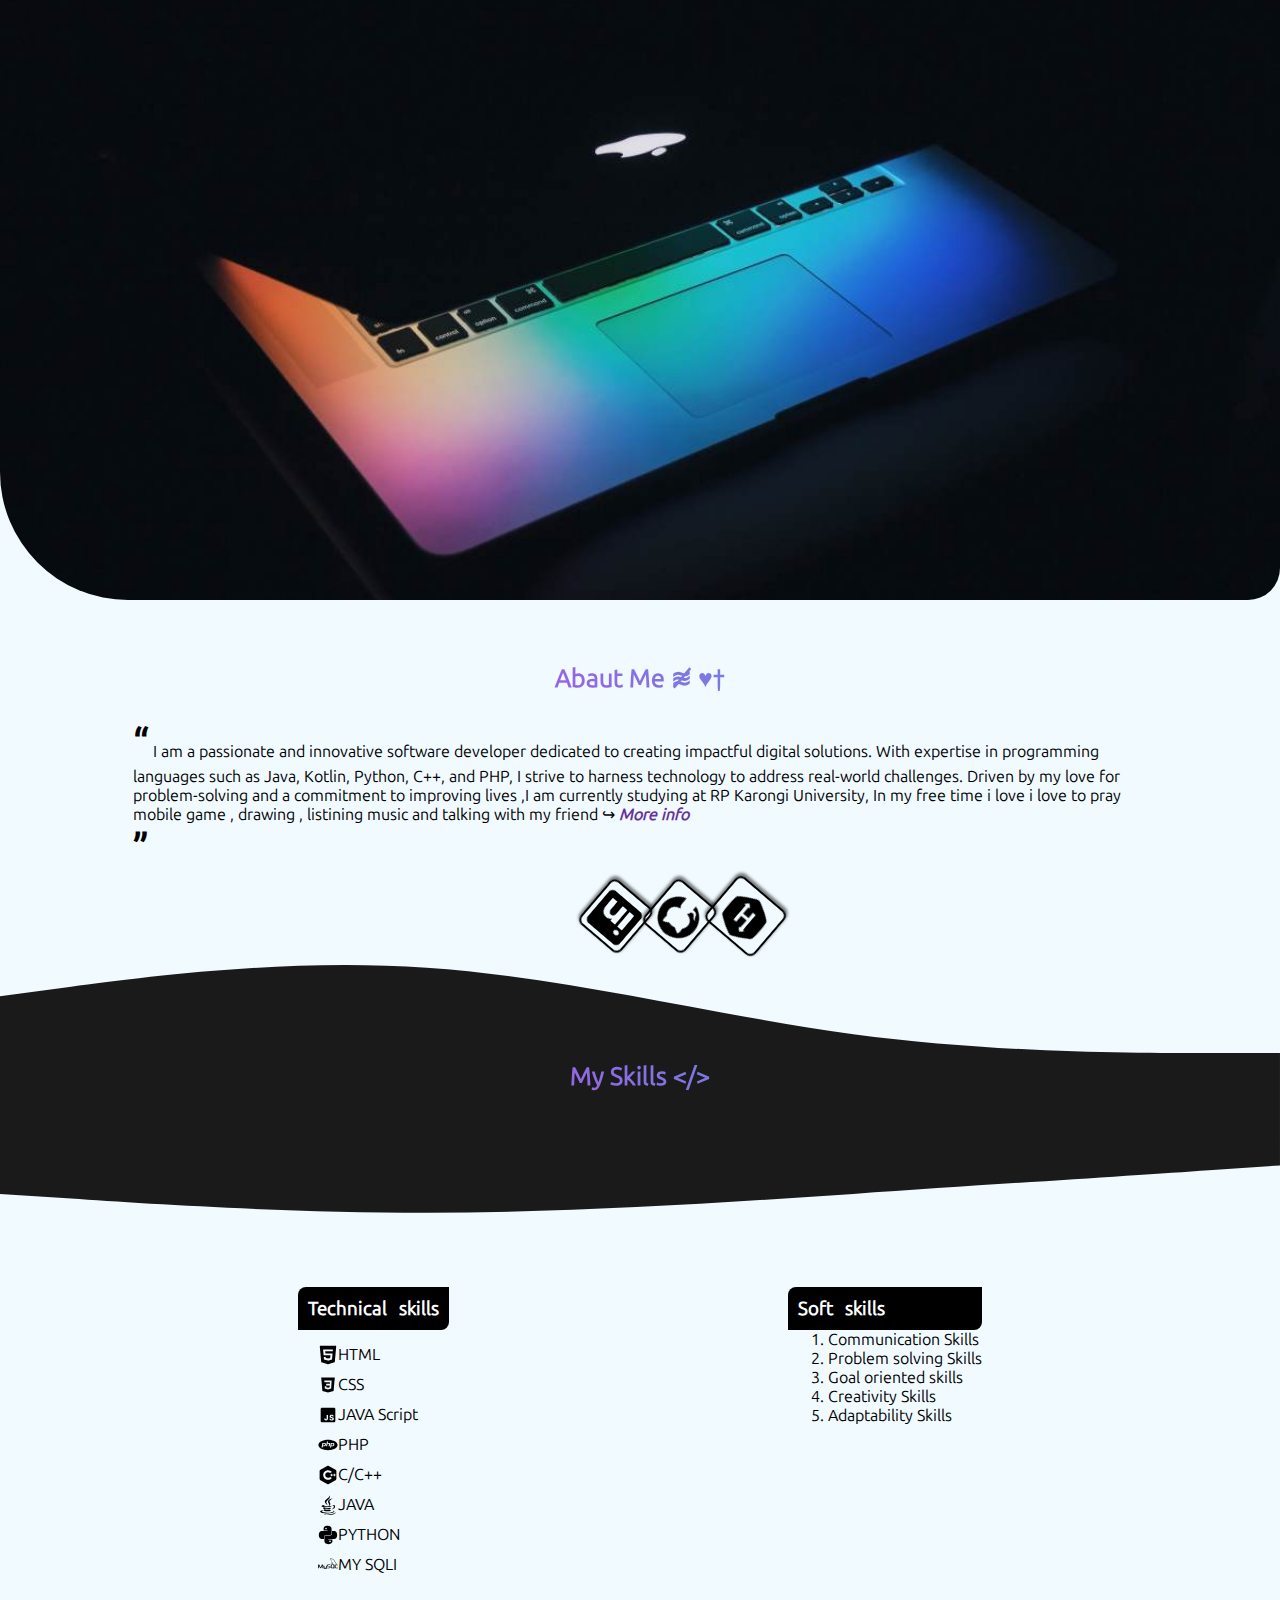
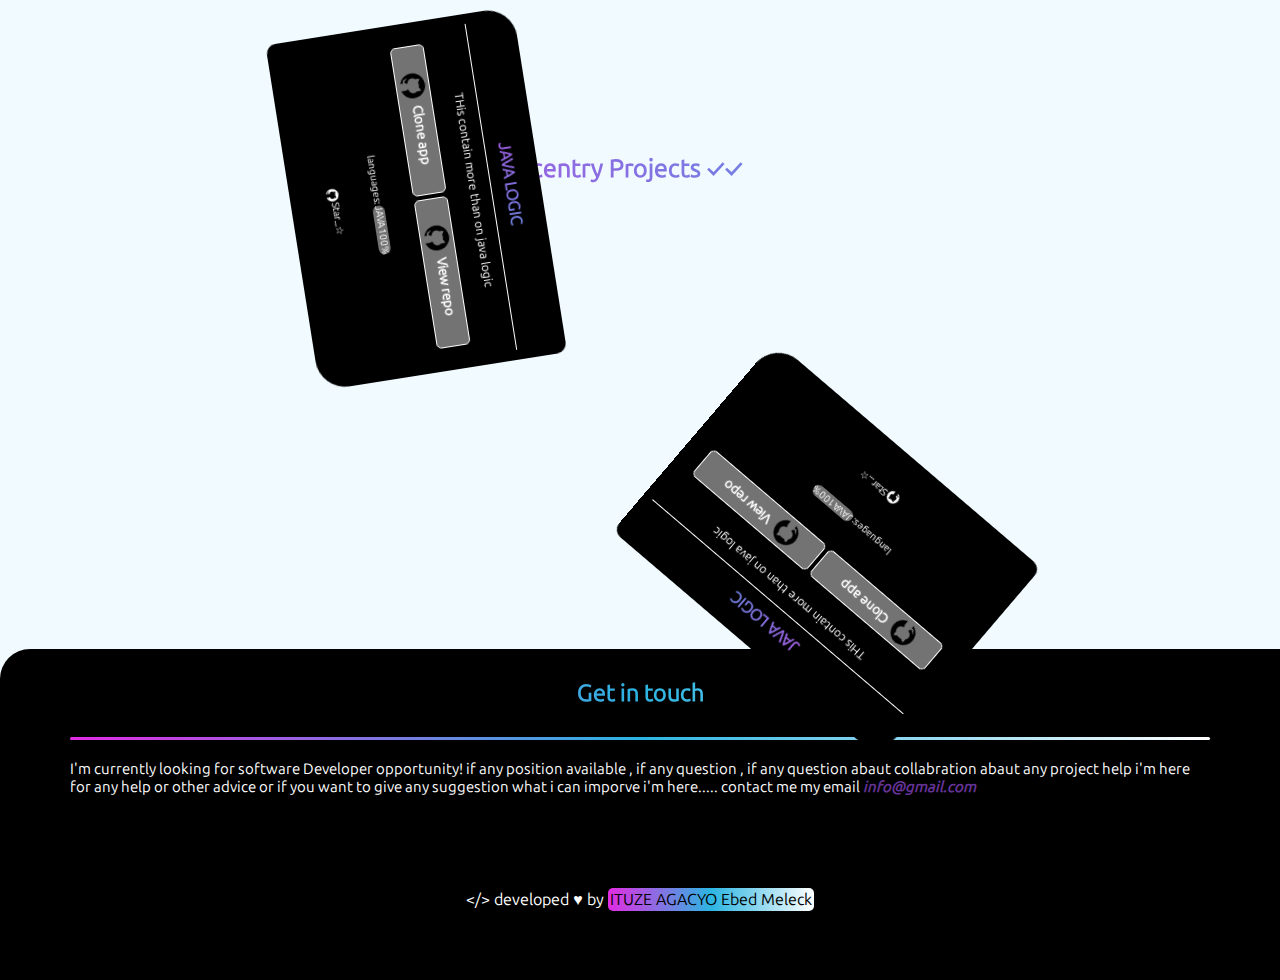
==== commit 3a7f84fb: "update" ====
--- a/index.html
+++ b/index.html
@@ -17,11 +17,11 @@
 	     <div class="log" id="box">&lt;&Verbar;EBEDI/&gt;</div>
 	     <div class="cont-nav">
 		   <ul>
-			  <li class=""><a href="#abaut">Abaut</a></li>
-			  <li><a href="#skills">Skills</a></li>
-			  <li><a href="#project">Project</a></li>
-			  <li><a href="">Resume</a></li>
-			  <li><a href="#footer">Contact</a></li>
+			  <li class="nav-bar-on"><a href="#abaut">Abaut</a></li>
+			  <li class="nav-bar-on"><a href="#skills">Skills</a></li>
+			  <li class="nav-bar-on"><a href="#project">Project</a></li>
+			  <li class="nav-bar-on"><a href="">Resume</a></li>
+			  <li class="nav-bar-on"><a href="#footer">Contact</a></li>
 		   </ul>
 	     </div>
 		 <!-- <div class="cont-for-mobile-fit-svg">
@@ -38,7 +38,7 @@
     		<div class="main-org-body">
     			<div class="class-text-title">
     				<h3><span class="cont-hi">I'm</span> Web And Mobile App Developer</h3>
-					<h2 id="typewrite">hh</h2>
+					<!-- <h2 id="typewrite">hh</h2> -->
     			</div>
     			<div class="text-cont">
     			Lorem ipsum dolor sit amet, consectetur adipisicing elit, sed do eiusmod
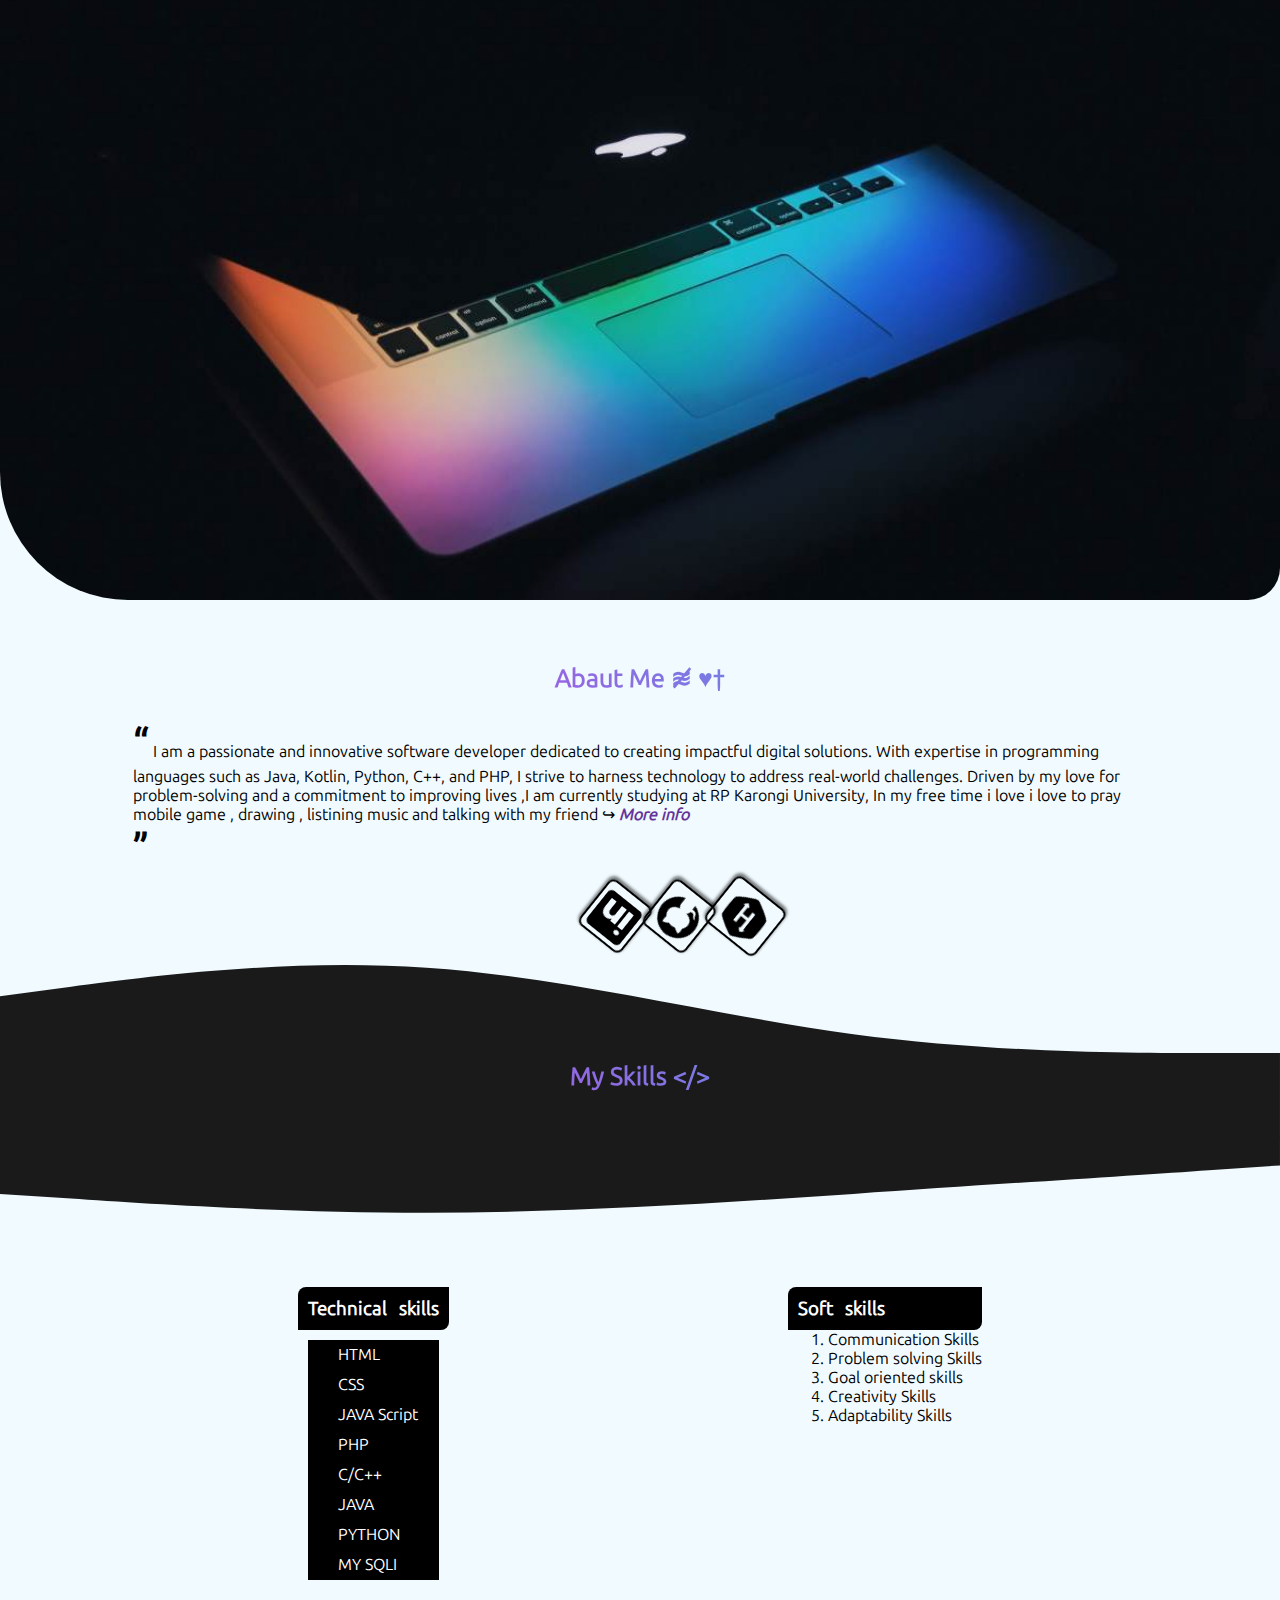
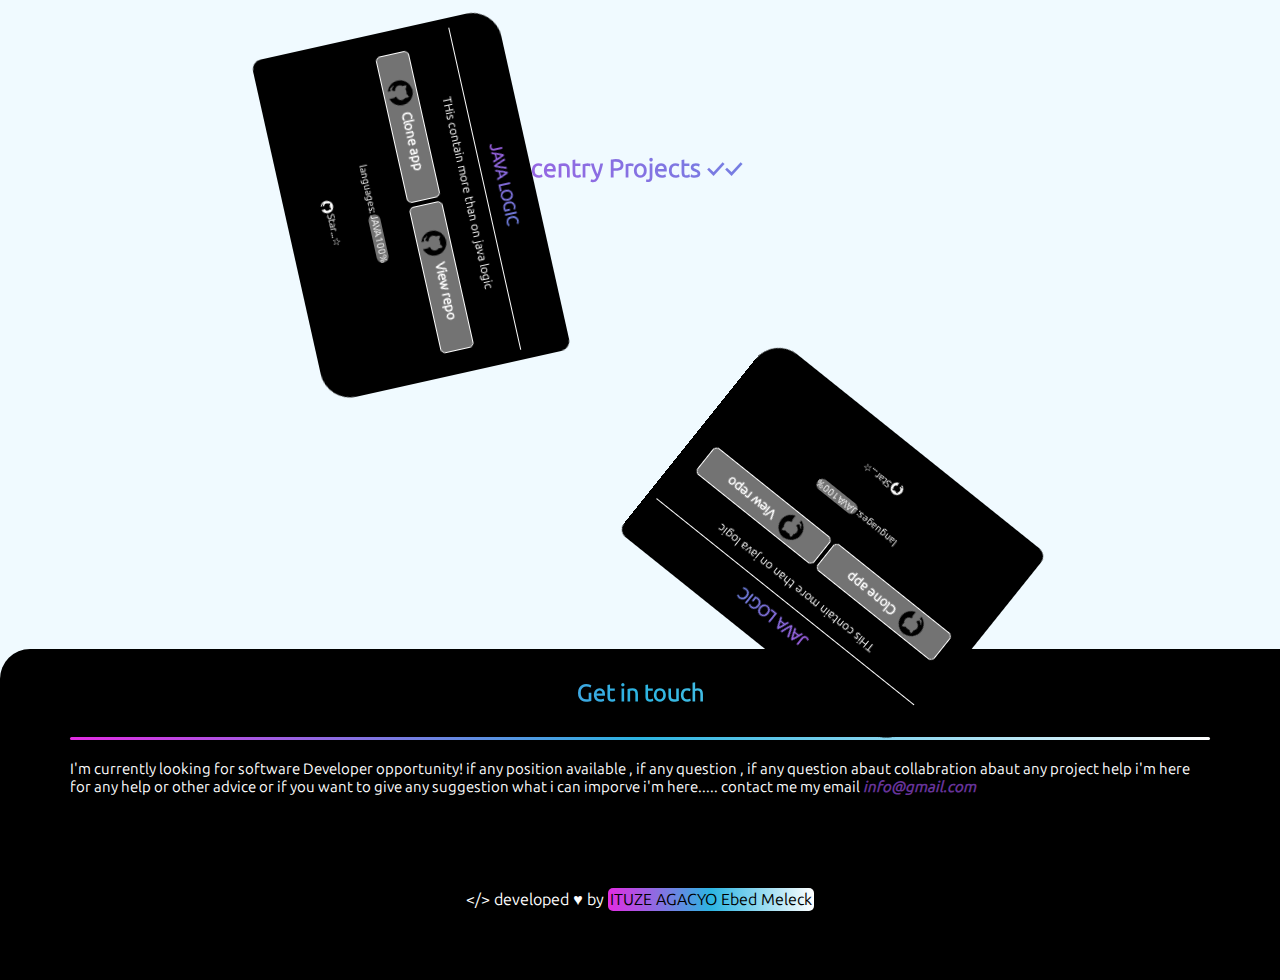
==== commit 800cd403: "new update" ====
--- a/index.html
+++ b/index.html
@@ -14,7 +14,7 @@
 
 <div class="all-cont-hd">
 	<div class="contain-header">
-	     <div class="log" id="box">&lt;&Verbar;EBEDI/&gt;</div>
+	     <div class="log log-responsive" id="box"><div>&lt;&Verbar;EBEDI/&gt;</div></div>
 	     <div class="cont-nav">
 		   <ul>
 			  <li class="nav-bar-on"><a href="#abaut">Abaut</a></li>
@@ -137,7 +137,7 @@
 				 </div>
 				 <div class="body-for-myskills">
                     <div  class="list-cont-for-tech-skills">
-						<div  class="or-item-tech-skills"><svg xmlns="http://www.w3.org/2000/svg" x="0px" y="0px" width="20" height="20" viewBox="0 0 50 50">
+						<div  class="or-item-tech-skills"><svg xmlns="http://www.w3.org/2000/svg" x="0px" y="0px" width="20" height="20"  viewBox="0 0 50 50">
 							<path d="M 45.273438 2.324219 C 45.085938 2.117188 44.816406 2 44.535156 2 L 5.464844 2 C 5.183594 2 4.914063 2.117188 4.726563 2.324219 C 4.535156 2.53125 4.441406 2.808594 4.46875 3.089844 L 7.988281 42.515625 C 8.023438 42.929688 8.3125 43.273438 8.710938 43.390625 L 24.722656 47.960938 C 24.808594 47.988281 24.902344 48 24.996094 48 C 25.089844 48 25.179688 47.988281 25.269531 47.960938 L 41.292969 43.390625 C 41.691406 43.273438 41.976563 42.929688 42.015625 42.515625 L 45.53125 3.089844 C 45.558594 2.808594 45.464844 2.53125 45.273438 2.324219 Z M 36.847656 15.917969 L 18.035156 15.917969 L 18.484375 21.007813 L 36.394531 21.007813 L 35.050781 36.050781 L 24.992188 39.089844 L 24.894531 39.058594 L 14.953125 36.046875 L 14.410156 29.917969 L 19.28125 29.917969 L 19.492188 32.296875 L 25.050781 33.460938 L 30.507813 32.296875 L 31.089844 25.859375 L 14.046875 25.859375 L 12.722656 11.054688 L 37.28125 11.054688 Z"></path>
 							</svg>HTML</div>
 						<div class="or-item-tech-skills"><svg xmlns="http://www.w3.org/2000/svg" x="0px" y="0px" width="20" height="20" viewBox="0 0 50 50">
--- a/Assert/CSS/project.css
+++ b/Assert/CSS/project.css
@@ -200,6 +200,8 @@
     /* border: 1px solid black; */
     display: flex;
     padding: 5px 10px;
+    color: white;
+    background-color: black;
     /* justify-content: center; */
 }
 .list-cont-for-tech-skills{
@@ -280,4 +282,44 @@
 .lang-used{
     background-color: #737373;
     border-radius: 10px;
-}+}
+@media (max-width:400px){
+    .cont-body-skills-two{
+        display: block;
+    }
+    .contain-header{
+        display: block;
+    }
+    .log-responsive{
+        display: flex;
+        justify-content: center;
+    }
+    .cont-nav{
+        display: flex;
+        justify-content: center;
+        scroll-behavior:inherit;
+
+    }
+    .cont-org-abaut{
+        padding: 2rem;
+    }
+    .cont-all-skills{
+       padding: 2rem;
+    }
+    .cont-for-all-org-project{
+        padding: 2rem;
+    }
+    .cont-for-project-body {
+        display: block;
+        padding: 2rem;
+    }
+    .cont-for-between-wavy{
+        /* height: 10 rem; */
+        padding: 0px;
+        
+      
+    }
+    .cont-body-skills-two{
+        margin-top: 2rem;
+    }
+}
